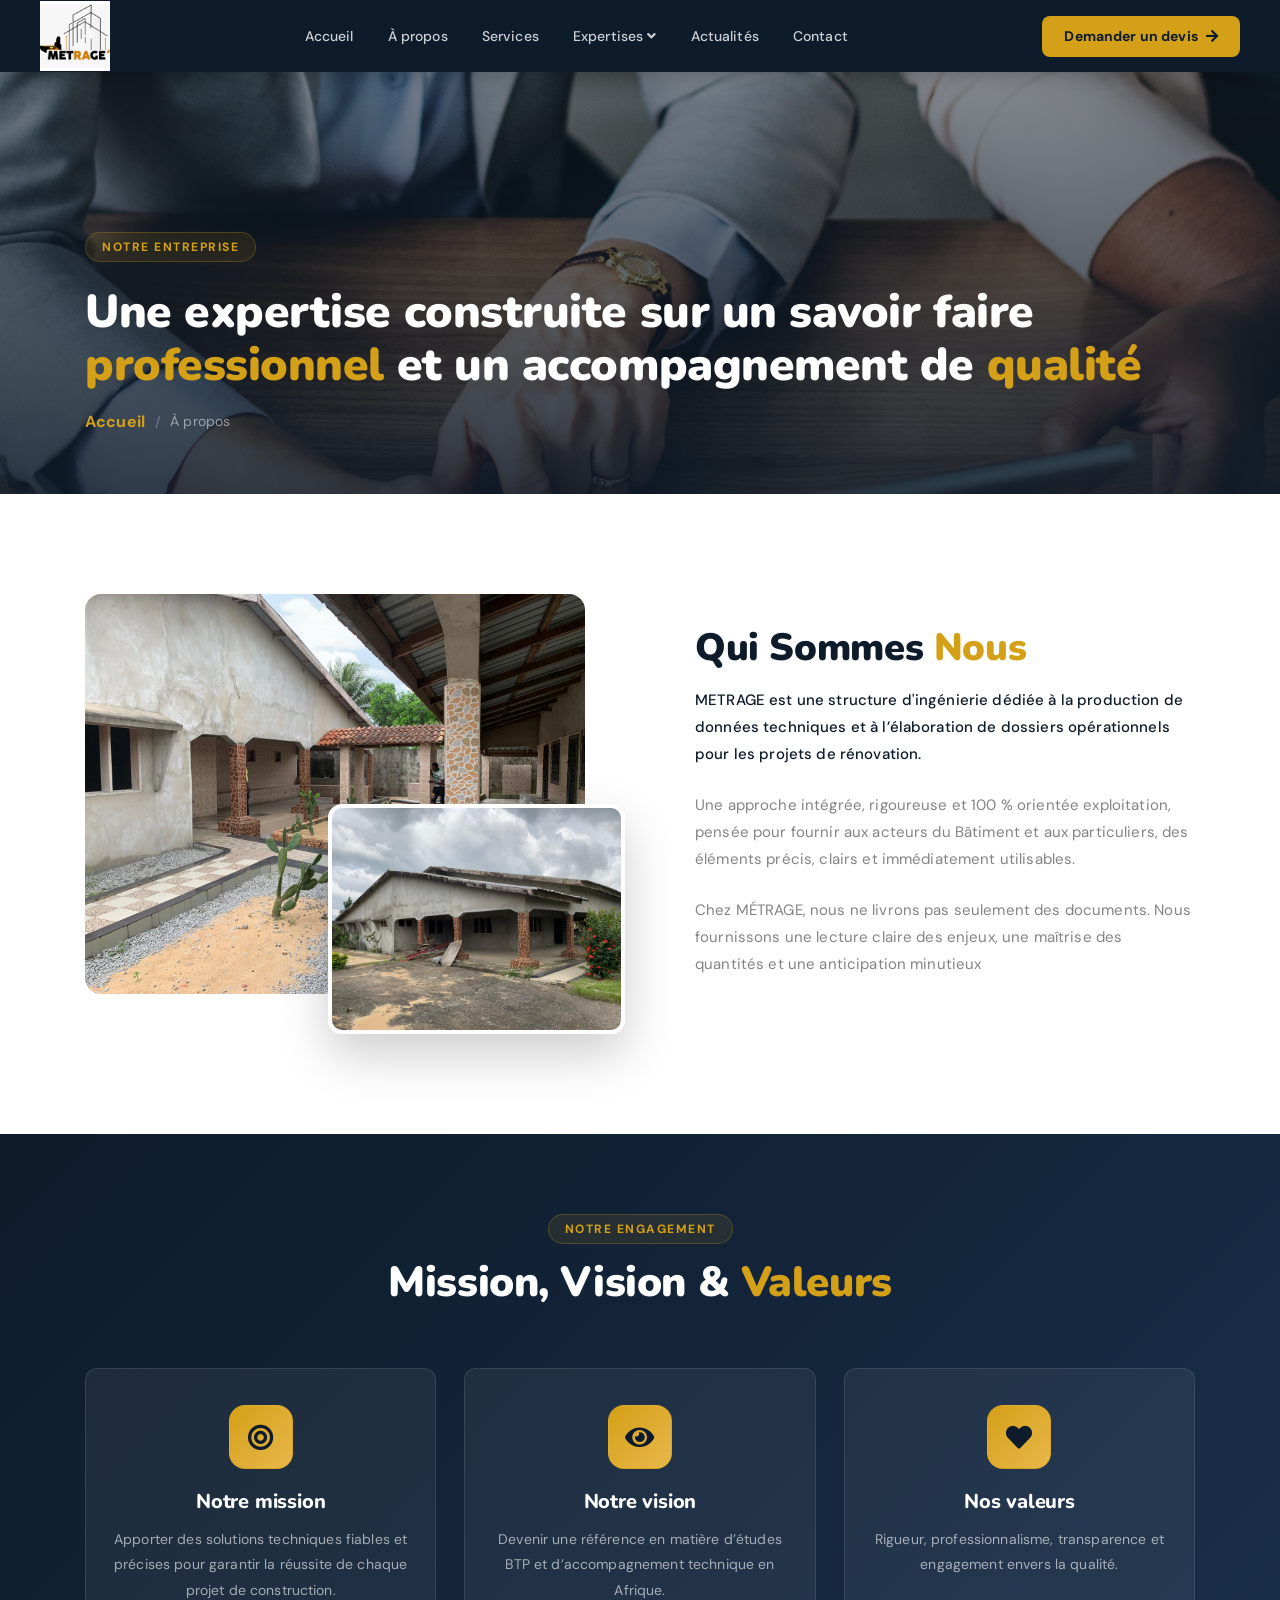
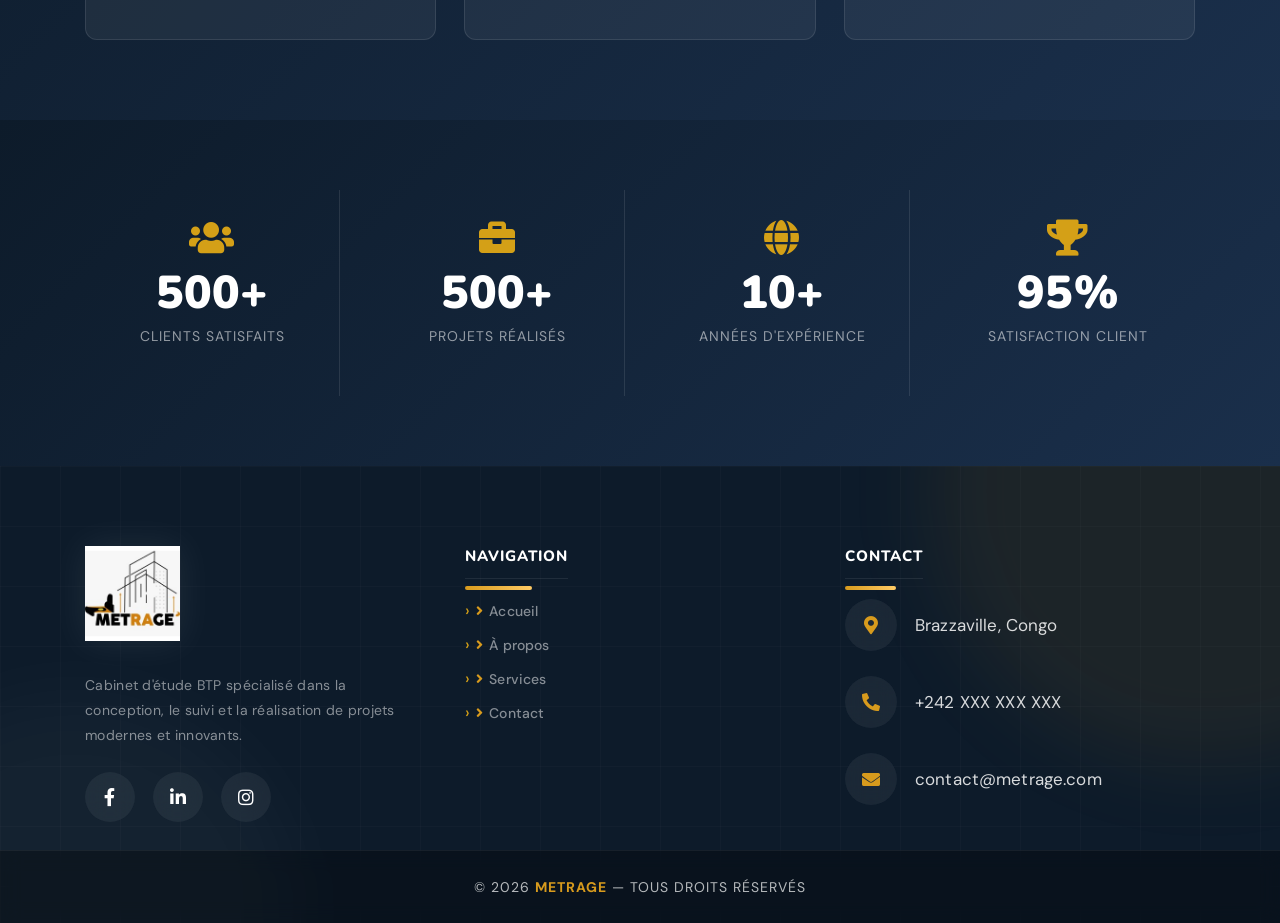
==== about.html @ 5c0d3ae0 "Version_7" ====
<!DOCTYPE html>
<html lang="fr">
<head>
    <meta charset="UTF-8">
    <meta name="description" content="Découvrez Metrage, cabinet d’étude BTP spécialisé en métrage, suivi de chantier et optimisation des coûts.">
    <meta http-equiv="X-UA-Compatible" content="IE=edge">
    <meta name="viewport" content="width=device-width, initial-scale=1, shrink-to-fit=no">
    <title>À propos — Metrage</title>
    <link rel="icon" href="img/bg-img/img7.jpg">
    <link rel="stylesheet" href="style.css">
    <link rel="stylesheet" href="css/custom-override.css">
        <link rel="stylesheet" href="https://cdnjs.cloudflare.com/ajax/libs/font-awesome/5.15.4/css/all.min.css">
</head>
<body>



<header class="ve-header" id="ve-sticky">
    <div class="container-fluid ve-nav-wrap">
        <div class="ve-logo">
            <a href="index.html">
                <img src="img/bg-img/img7.jpg" alt="Metrage Logo" class="ve-logo-img">
            </a>
        </div>

        <nav class="ve-nav">
            <ul>
                <li><a href="index.html">Accueil</a></li>
                <li><a href="about.html" >À propos</a></li>
                <!-- <li class="has-drop">
                    <a href="about.html" class="active">Entreprise <i class="fa fa-angle-down"></i></a>
                    <ul class="ve-dropdown">
                        <li><a href="about.html">À propos</a></li>
                        <li><a href="services.html">Nos services</a></li>
                        <li><a href="elements.html">Éléments UI</a></li>
                    </ul>
                </li> -->
                <li><a href="services.html">Services</a></li>
                <li class="has-drop">
                    <a href="#">Expertises <i class="fa fa-angle-down"></i></a>
                    <ul class="ve-dropdown">
                        <li><a href="#">Études techniques</a></li>
                        <li><a href="#">Métrage & devis</a></li>
                        <li><a href="#">Suivi de chantier</a></li>
                        <li><a href="#">Analyse des coûts</a></li>
                    </ul>
                </li>
                <li><a href="post.html">Actualités</a></li>
                <li><a href="contact.html">Contact</a></li>
            </ul>
        </nav>

        <div class="ve-nav-cta">
            <a href="contact.html" class="ve-cta-btn">Demander un devis <i class="fa fa-arrow-right"></i></a>
        </div>

        <button class="ve-toggler" id="ve-toggle">
            <span></span><span></span><span></span>
        </button>
    </div>

    <div class="ve-mobile-menu" id="ve-mobile-menu">
        <ul>
            <li><a href="index.html">Accueil</a></li>
            <li><a href="about.html">Entreprise</a></li>
            <li><a href="services.html">Services</a></li>
            <li><a href="#">Expertises</a></li>
            <li><a href="post.html">Actualités</a></li>
            <li><a href="contact.html">Contact</a></li>
        </ul>
    </div>
</header>

<section class="ve-page-hero" style="background-image:url(img/bg-img/13.jpg);">
    <div class="ve-page-hero-overlay"></div>
    <div class="container ve-page-hero-content">
        <span class="ve-section-tag">Notre entreprise</span>
        <h1>Une expertise construite sur un savoir faire <span>professionnel</span> et un accompagnement de <span>qualité</span></h1>
        <nav aria-label="breadcrumb">
            <ol class="ve-breadcrumb">
                <li><a href="index.html">Accueil</a></li>
                <li class="active">À propos</li>
            </ol>
        </nav>
    </div>
</section>

<section class="ve-section">
    <div class="container">
        <div class="row align-items-center">
            <div class="col-12 col-lg-6 wow fadeInLeft" data-wow-delay="100ms">
                <div class="ve-about-img-stack">
                    <div class="ve-about-img-1 bg-img" style="background-image:url(img/bg-img/img1.jpeg);"></div>
                    <div class="ve-about-img-2 bg-img" style="background-image:url(img/bg-img/img2.jpeg);"></div>
                    <!-- <div class="ve-about-ribbon"><strong>10+</strong><span>Années d'expérience</span></div> -->
                </div>
            </div>

            <div class="col-12 col-lg-6 wow fadeInRight" data-wow-delay="200ms">
                <div class="ve-about-text">
                    <!-- <span class="ve-section-tag">Qui sommes-nous</span> -->
                    <h2>Qui Sommes <span>Nous</span></h2>

                    <p class="ve-lead">
                        METRAGE est une structure d'ingénierie dédiée à la production de données techniques et à l’élaboration de dossiers opérationnels pour les projets de rénovation.

                    </p>

                    <p>
                        Une approche intégrée, rigoureuse et 100 % orientée exploitation, pensée pour fournir aux acteurs du Bâtiment et aux particuliers, des éléments précis, clairs et immédiatement utilisables.
                    </p>

                    <p>
                       Chez MÉTRAGE, nous ne livrons pas seulement des documents. Nous fournissons une lecture claire des enjeux, une maîtrise des quantités et une anticipation minutieux
                    </p>

                    <!-- <div class="ve-about-features">
                        <div class="ve-af-item"><i class="fa fa-check"></i><span>Expertise en métrage et estimation des coûts</span></div>
                        <div class="ve-af-item"><i class="fa fa-check"></i><span>Suivi rigoureux des chantiers</span></div>
                        <div class="ve-af-item"><i class="fa fa-check"></i><span>Respect des normes techniques BTP</span></div>
                        <div class="ve-af-item"><i class="fa fa-check"></i><span>Optimisation des budgets projets</span></div>
                    </div> -->

                    <!-- <a href="services.html" class="ve-btn-primary mt-30">Voir nos services</a> -->
                </div>
            </div>
        </div>
    </div>
</section>

<section class="ve-mvv-section">
    <div class="container">
        <div class="ve-section-header text-center">
            <span class="ve-section-tag">Notre engagement</span>
            <h2>Mission, Vision & <span>Valeurs</span></h2>
        </div>

        <div class="ve-mvv-grid">

            <div class="ve-mvv-card">
                <div class="ve-mvv-icon"><i class="fa fa-bullseye"></i></div>
                <h4>Notre mission</h4>
                <p>Apporter des solutions techniques fiables et précises pour garantir la réussite de chaque projet de construction.</p>
            </div>

            <div class="ve-mvv-card">
                <div class="ve-mvv-icon"><i class="fa fa-eye"></i></div>
                <h4>Notre vision</h4>
                <p>Devenir une référence en matière d’études BTP et d’accompagnement technique en Afrique.</p>
            </div>

            <div class="ve-mvv-card">
                <div class="ve-mvv-icon"><i class="fa fa-heart"></i></div>
                <h4>Nos valeurs</h4>
                <p>Rigueur, professionnalisme, transparence et engagement envers la qualité.</p>
            </div>

        </div>
    </div>
</section>

<section class="ve-counter-section">
    <div class="container">
        <div class="ve-counter-grid">
            <div class="ve-counter-item">
                <i class="fa fa-users"></i>
                <strong>500+</strong>
                <p>Clients satisfaits</p>
            </div>
            <div class="ve-counter-item">
                <i class="fa fa-briefcase"></i>
                <strong>500+</strong>
                <p>Projets réalisés</p>
            </div>
            <div class="ve-counter-item">
                <i class="fa fa-globe"></i>
                <strong>10+</strong>
                <p>Années d'expérience</p>
            </div>
            <div class="ve-counter-item">
                <i class="fa fa-trophy"></i>
                <strong>95%</strong>
                <p>Satisfaction client</p>
            </div>
        </div>
    </div>
</section>


<footer class="ve-footer">

    <!-- Decorative Background -->
    <div class="ve-footer-overlay"></div>

    <div class="container">

        <div class="row align-items-start gy-5">

            <!-- LEFT -->
            <div class="col-12 col-lg-4">

                <div class="ve-footer-brand">

                    <img src="img/bg-img/img7.jpg"
                         alt="Metrage Logo"
                         class="ve-footer-logo">

                    <p class="ve-footer-desc">
                        Cabinet d'étude BTP spécialisé dans la conception,
                        le suivi et la réalisation de projets modernes
                        et innovants.
                    </p>

                    <div class="ve-social-icons">

                        <a href="#" class="ve-social-icon">
                            <i class="fab fa-facebook-f"></i>
                        </a>

                        <a href="#" class="ve-social-icon">
                            <i class="fab fa-linkedin-in"></i>
                        </a>

                        <a href="#" class="ve-social-icon">
                            <i class="fab fa-instagram"></i>
                        </a>

                    </div>

                </div>

            </div>

            <!-- CENTER -->
            <div class="col-12 col-lg-4">

                <h4 class="ve-footer-title">
                    Navigation
                </h4>

                <ul class="ve-footer-links">

                    <li>
                        <a href="index.html">
                            <i class="fas fa-angle-right"></i>
                            Accueil
                        </a>
                    </li>

                    <li>
                        <a href="about.html">
                            <i class="fas fa-angle-right"></i>
                            À propos
                        </a>
                    </li>

                    <li>
                        <a href="services.html">
                            <i class="fas fa-angle-right"></i>
                            Services
                        </a>
                    </li>

                    <li>
                        <a href="contact.html">
                            <i class="fas fa-angle-right"></i>
                            Contact
                        </a>
                    </li>

                </ul>

            </div>

            <!-- RIGHT -->
            <div class="col-12 col-lg-4">

                <h4 class="ve-footer-title">
                    Contact
                </h4>

                <ul class="ve-contact-list">

                    <li>
                        <div class="ve-contact-icon">
                            <i class="fas fa-map-marker-alt"></i>
                        </div>

                        <span>
                            Brazzaville, Congo
                        </span>
                    </li>

                    <li>
                        <div class="ve-contact-icon">
                            <i class="fas fa-phone-alt"></i>
                        </div>

                        <span>
                            +242 XXX XXX XXX
                        </span>
                    </li>

                    <li>
                        <div class="ve-contact-icon">
                            <i class="fas fa-envelope"></i>
                        </div>

                        <span>
                            contact@metrage.com
                        </span>
                    </li>

                </ul>

            </div>

        </div>

    </div>

    <!-- Bottom -->
    <div class="ve-footer-bottom">

        <div class="container">

            <p>
                © 2026 <span>METRAGE</span> — Tous droits réservés
            </p>

        </div>

    </div>

</footer>

<script src="js/jquery/jquery-2.2.4.min.js"></script>
<script src="js/bootstrap/popper.min.js"></script>
<script src="js/bootstrap/bootstrap.min.js"></script>
<script src="js/plugins/plugins.js"></script>
<script src="js/active.js"></script>
<script src="js/vaultedge.js"></script>

</body>
</html>
---- style.css ----
/* [Core Stylesheet - 1.0] */
/* :: 1.0 Import Fonts */
@import url("https://fonts.googleapis.com/css2?family=Raleway:wght@300;400;500;600;700&family=Source+Sans+3:wght@300;400;600;700&display=swap");
/* :: 2.0 Import All CSS */
@import url(css/bootstrap.min.css);
@import url(css/classy-nav.css);
@import url(css/owl.carousel.min.css);
@import url(css/animate.css);
@import url(css/font-awesome.min.css);
@import url(css/credit-icon.css);
/* :: 3.0 Base CSS */
* {
  margin: 0;
  padding: 0; }

body {
  font-family: "Source Sans 3", sans-serif;
  font-size: 14px; }

h1,
h2,
h3,
h4,
h5,
h6 {
  font-family: "Raleway", sans-serif;
  color: #000000;
  line-height: 1.3;
  font-weight: 700; }

p {
  color: #838383;
  font-size: 15px;
  line-height: 2;
  font-weight: 400; }

a,
a:hover,
a:focus {
  -webkit-transition-duration: 500ms;
  transition-duration: 500ms;
  text-decoration: none;
  outline: 0 solid transparent;
  color: #000000;
  font-weight: 700;
  font-size: 16px; }

ul,
ol {
  margin: 0; }
  ul li,
  ol li {
    list-style: none; }

img {
  height: auto;
  max-width: 100%; }

/* :: 3.1.0 Spacing */
.mt-15 {
  margin-top: 15px !important; }

.mt-30 {
  margin-top: 30px !important; }

.mt-50 {
  margin-top: 50px !important; }

.mt-70 {
  margin-top: 70px !important; }

.mt-100 {
  margin-top: 100px !important; }

.mb-15 {
  margin-bottom: 15px !important; }

.mb-30 {
  margin-bottom: 30px !important; }

.mb-50 {
  margin-bottom: 50px !important; }

.mb-70 {
  margin-bottom: 70px !important; }

.mb-100 {
  margin-bottom: 100px !important; }

.ml-15 {
  margin-left: 15px !important; }

.ml-30 {
  margin-left: 30px !important; }

.ml-50 {
  margin-left: 50px !important; }

.mr-15 {
  margin-right: 15px !important; }

.mr-30 {
  margin-right: 30px !important; }

.mr-50 {
  margin-right: 50px !important; }

/* :: 3.2.0 Height */
.height-400 {
  height: 400px !important; }

.height-500 {
  height: 500px !important; }

.height-600 {
  height: 600px !important; }

.height-700 {
  height: 700px !important; }

.height-800 {
  height: 800px !important; }

/* :: 3.3.0 Section Padding */
.section-padding-100 {
  padding-top: 100px;
  padding-bottom: 100px; }

.section-padding-100-0 {
  padding-top: 100px;
  padding-bottom: 0; }

.section-padding-0-100 {
  padding-top: 0;
  padding-bottom: 100px; }

.section-padding-100-70 {
  padding-top: 100px;
  padding-bottom: 70px; }

/* :: 3.4.0 Preloader */
.preloader {
  background-color: #1b3a6b;
  width: 100%;
  height: 100%;
  position: fixed;
  top: 0;
  left: 0;
  right: 0;
  z-index: 99999; }
  .preloader .lds-ellipsis {
    display: inline-block;
    position: relative;
    width: 64px;
    height: 64px; }
    .preloader .lds-ellipsis div {
      position: absolute;
      top: 27px;
      width: 11px;
      height: 11px;
      border-radius: 50%;
      background: #0e9c7f;
      animation-timing-function: cubic-bezier(0, 1, 1, 0); }
      .preloader .lds-ellipsis div:nth-child(1) {
        left: 6px;
        -webkit-animation: lds-ellipsis1 0.6s infinite;
        animation: lds-ellipsis1 0.6s infinite; }
      .preloader .lds-ellipsis div:nth-child(2) {
        left: 6px;
        -webkit-animation: lds-ellipsis2 0.6s infinite;
        animation: lds-ellipsis2 0.6s infinite; }
      .preloader .lds-ellipsis div:nth-child(3) {
        left: 26px;
        -webkit-animation: lds-ellipsis2 0.6s infinite;
        animation: lds-ellipsis2 0.6s infinite; }
      .preloader .lds-ellipsis div:nth-child(4) {
        left: 45px;
        -webkit-animation: lds-ellipsis3 0.6s infinite;
        animation: lds-ellipsis3 0.6s infinite; }

@-webkit-keyframes lds-ellipsis1 {
  0% {
    -webkit-transform: scale(0);
    transform: scale(0); }
  100% {
    -webkit-transform: scale(1);
    transform: scale(1); } }
@keyframes lds-ellipsis1 {
  0% {
    -webkit-transform: scale(0);
    transform: scale(0); }
  100% {
    -webkit-transform: scale(1);
    transform: scale(1); } }
@-webkit-keyframes lds-ellipsis3 {
  0% {
    -webkit-transform: scale(1);
    transform: scale(1); }
  100% {
    -webkit-transform: scale(0);
    transform: scale(0); } }
@keyframes lds-ellipsis3 {
  0% {
    -webkit-transform: scale(1);
    transform: scale(1); }
  100% {
    -webkit-transform: scale(0);
    transform: scale(0); } }
@-webkit-keyframes lds-ellipsis2 {
  0% {
    -webkit-transform: translate(0, 0);
    transform: translate(0, 0); }
  100% {
    -webkit-transform: translate(19px, 0);
    transform: translate(19px, 0); } }
@keyframes lds-ellipsis2 {
  0% {
    -webkit-transform: translate(0, 0);
    transform: translate(0, 0); }
  100% {
    -webkit-transform: translate(19px, 0);
    transform: translate(19px, 0); } }
/* :: 3.5.0 Miscellaneous */
.jarallax {
  position: relative;
  z-index: 0; }

.jarallax > .jarallax-img {
  position: absolute;
  object-fit: cover;
  font-family: 'object-fit: cover;';
  top: 0;
  left: 0;
  width: 100%;
  height: 100%;
  z-index: -1; }

.section-heading {
  position: relative;
  z-index: 1;
  margin-bottom: 30px; }
  .section-heading .line {
    width: 25px;
    height: 5px;
    border-radius: 3px;
    background-color: #0e9c7f;
    margin-bottom: 20px; }
  .section-heading p {
    font-size: 12px;
    margin-bottom: 0;
    letter-spacing: 2px;
    color: #a5a5a5;
    text-transform: uppercase; }
  .section-heading h2 {
    font-size: 36px;
    color: #212121;
    font-weight: 700;
    margin-bottom: 0; }
    @media only screen and (min-width: 992px) and (max-width: 1199px) {
      .section-heading h2 {
        font-size: 28px; } }
    @media only screen and (min-width: 768px) and (max-width: 991px) {
      .section-heading h2 {
        font-size: 24px; } }
    @media only screen and (max-width: 767px) {
      .section-heading h2 {
        font-size: 24px; } }
  .section-heading.white .line {
    background-color: #ffffff; }
  .section-heading.white p,
  .section-heading.white h2 {
    color: #ffffff; }
  .section-heading.text-center .line {
    margin-left: auto;
    margin-right: auto; }

.box-shadow {
  position: relative;
  z-index: 1; }
  .box-shadow:hover {
    box-shadow: 0 0 24px rgba(0, 0, 0, 0.2); }

.tooltip-inner {
  background-color: #0e9c7f;
  box-shadow: 0 0 24px rgba(0, 0, 0, 0.2); }

.tooltip .arrow::before {
  border-bottom-color: #0e9c7f; }

.bg-img {
  background-position: center center;
  background-size: cover;
  background-repeat: no-repeat; }

.bg-white {
  background-color: #ffffff !important; }

.bg-dark {
  background-color: #000000 !important; }

.bg-transparent {
  background-color: transparent !important; }

.bg-gray {
  background-color: #f5f7fa; }

.font-bold {
  font-weight: 700; }

.font-light {
  font-weight: 300; }

.bg-overlay {
  position: relative;
  z-index: 2;
  background-position: center center;
  background-size: cover; }
  .bg-overlay::after {
    background-color: rgba(0, 0, 0, 0.61);
    position: absolute;
    z-index: -1;
    top: 0;
    left: 0;
    width: 100%;
    height: 100%;
    content: ""; }

.bg-fixed {
  background-attachment: fixed !important; }

/* :: 3.6.0 ScrollUp */
#scrollUp {
  background-color: #1b3a6b;
  border-radius: 5px 0 0 5px;
  bottom: 70px;
  color: #ffffff;
  font-size: 10px;
  padding: 12px 0;
  height: 60px;
  line-height: 1.5;
  right: 0;
  text-align: center;
  width: 35px;
  -webkit-transition-duration: 500ms;
  transition-duration: 500ms;
  font-weight: 700;
  box-shadow: 0 1px 5px 2px rgba(0, 0, 0, 0.15);
  text-transform: uppercase; }
  #scrollUp i {
    font-size: 18px;
    display: block; }
  #scrollUp:hover {
    background-color: #0e9c7f;
    color: #ffffff; }

/* :: 3.7.0 Credit Button */
.credit-btn {
  -webkit-transition-duration: 500ms;
  transition-duration: 500ms;
  background-color: #0e9c7f;
  position: relative;
  z-index: 1;
  display: inline-block;
  min-width: 175px;
  height: 48px;
  color: #ffffff;
  border-radius: 5px;
  padding: 0 30px;
  font-size: 14px;
  line-height: 48px;
  font-weight: 700;
  text-transform: uppercase; }
  .credit-btn:hover, .credit-btn:focus {
    font-size: 14px;
    font-weight: 700;
    background-color: #1b3a6b;
    color: #ffffff; }
  .credit-btn.btn-2 {
    background-color: #1b3a6b;
    color: #ffffff; }
    .credit-btn.btn-2:hover, .credit-btn.btn-2:focus {
      background-color: #0e9c7f;
      color: #ffffff; }
  .credit-btn.btn-3 {
    background-color: transparent;
    color: #1b3a6b;
    border: 2px solid #1b3a6b;
    line-height: 44px; }
    .credit-btn.btn-3:hover, .credit-btn.btn-3:focus {
      border: 2px solid #1b3a6b;
      background-color: #1b3a6b;
      color: #ffffff; }

/* :: 4.0 Header Area CSS */
.header-area {
  position: relative;
  z-index: 1000;
  width: 100%; }
  .header-area .top-header-area {
    position: relative;
    z-index: 1;
    width: 100%;
    height: 80px;
    background-color: #eef1f7; }
    .header-area .top-header-area .top-contact-info {
      position: relative;
      z-index: 1; }
      .header-area .top-header-area .top-contact-info a {
        display: inline-block;
        color: #838383;
        font-size: 14px;
        margin-bottom: 0;
        display: -webkit-box;
        display: -ms-flexbox;
        display: flex;
        -webkit-box-align: center;
        -ms-flex-align: center;
        -ms-grid-row-align: center;
        align-items: center;
        font-weight: 600; }
        .header-area .top-header-area .top-contact-info a img {
          margin-right: 10px; }
        @media only screen and (max-width: 767px) {
          .header-area .top-header-area .top-contact-info a span {
            display: none; } }
        .header-area .top-header-area .top-contact-info a:first-child {
          margin-right: 30px; }
        .header-area .top-header-area .top-contact-info a:hover, .header-area .top-header-area .top-contact-info a:focus {
          color: #1b3a6b; }
        @media only screen and (min-width: 768px) and (max-width: 991px) {
          .header-area .top-header-area .top-contact-info a {
            font-size: 13px; } }
  .header-area .credit-main-menu {
    position: relative;
    width: 100%;
    z-index: 1;
    background-color: #0e9c7f; }
    .header-area .credit-main-menu::after {
      width: 50%;
      height: 100%;
      background-color: #1b3a6b;
      position: absolute;
      top: 0;
      left: 0;
      content: '';
      z-index: 1; }
    .header-area .credit-main-menu .classy-nav-container {
      background-color: transparent; }
    .header-area .credit-main-menu .classy-navbar {
      height: 85px;
      padding: 0;
      background-color: #1b3a6b; }
      @media only screen and (max-width: 767px) {
        .header-area .credit-main-menu .classy-navbar {
          height: 70px; } }
      .header-area .credit-main-menu .classy-navbar .classynav ul li a {
        font-weight: 600;
        text-transform: capitalize;
        font-size: 15px;
        padding: 0 15px;
        color: #ffffff; }
        .header-area .credit-main-menu .classy-navbar .classynav ul li a:hover, .header-area .credit-main-menu .classy-navbar .classynav ul li a:focus {
          color: #0e9c7f; }
        @media only screen and (min-width: 992px) and (max-width: 1199px) {
          .header-area .credit-main-menu .classy-navbar .classynav ul li a {
            font-size: 14px; } }
        @media only screen and (min-width: 768px) and (max-width: 991px) {
          .header-area .credit-main-menu .classy-navbar .classynav ul li a {
            color: #1b3a6b; } }
        @media only screen and (max-width: 767px) {
          .header-area .credit-main-menu .classy-navbar .classynav ul li a {
            color: #1b3a6b; } }
      .header-area .credit-main-menu .classy-navbar .classynav > ul > li:first-child a {
        padding-left: 0; }
        @media only screen and (min-width: 768px) and (max-width: 991px) {
          .header-area .credit-main-menu .classy-navbar .classynav > ul > li:first-child a {
            padding-left: 15px; } }
        @media only screen and (max-width: 767px) {
          .header-area .credit-main-menu .classy-navbar .classynav > ul > li:first-child a {
            padding-left: 15px; } }
      .header-area .credit-main-menu .classy-navbar .classynav ul li.megamenu-item > a::after,
      .header-area .credit-main-menu .classy-navbar .classynav ul li.has-down > a::after {
        color: #ffffff; }
        @media only screen and (min-width: 768px) and (max-width: 991px) {
          .header-area .credit-main-menu .classy-navbar .classynav ul li.megamenu-item > a::after,
          .header-area .credit-main-menu .classy-navbar .classynav ul li.has-down > a::after {
            color: #1b3a6b; } }
        @media only screen and (max-width: 767px) {
          .header-area .credit-main-menu .classy-navbar .classynav ul li.megamenu-item > a::after,
          .header-area .credit-main-menu .classy-navbar .classynav ul li.has-down > a::after {
            color: #1b3a6b; } }
      .header-area .credit-main-menu .classy-navbar .classynav ul li ul li a {
        color: #1b3a6b;
        font-size: 14px; }
      .header-area .credit-main-menu .classy-navbar .contact {
        position: relative;
        z-index: 1;
        padding-left: 50px;
        height: 100%;
        overflow-y: hidden;
        overflow-x: hidden; }
        .header-area .credit-main-menu .classy-navbar .contact::before {
          width: 100%;
          height: 200%;
          content: '';
          position: absolute;
          top: 42%;
          left: 0;
          z-index: -1;
          background-color: #0e9c7f;
          -webkit-transform: rotate(30deg);
          transform: rotate(30deg); }
        .header-area .credit-main-menu .classy-navbar .contact::after {
          width: 1000%;
          height: 100%;
          content: '';
          position: absolute;
          top: 0;
          left: 62px;
          z-index: -1;
          background-color: #0e9c7f; }
        .header-area .credit-main-menu .classy-navbar .contact a {
          display: inline-block;
          font-size: 24px;
          color: #1b3a6b;
          font-weight: 700;
          line-height: 85px; }
          .header-area .credit-main-menu .classy-navbar .contact a:hover {
            color: #ffffff; }
          @media only screen and (min-width: 992px) and (max-width: 1199px) {
            .header-area .credit-main-menu .classy-navbar .contact a {
              font-size: 20px; } }
          @media only screen and (min-width: 768px) and (max-width: 991px) {
            .header-area .credit-main-menu .classy-navbar .contact a {
              font-size: 18px; } }
          @media only screen and (max-width: 767px) {
            .header-area .credit-main-menu .classy-navbar .contact a {
              font-size: 14px;
              line-height: 70px; } }
  .header-area .is-sticky .credit-main-menu {
    box-shadow: 0 7px 40px 0 rgba(0, 0, 0, 0.3); }

/* :: 5.0 Hero Area CSS */
.hero-area {
  position: relative;
  z-index: 1; }
  .hero-area .owl-dots {
    display: -webkit-box;
    display: -ms-flexbox;
    display: flex;
    -webkit-box-pack: center;
    -ms-flex-pack: center;
    justify-content: center;
    position: absolute;
    width: 100%;
    z-index: 100;
    bottom: 30px;
    left: 0;
    right: 0; }
    .hero-area .owl-dots .owl-dot {
      width: 8px;
      height: 8px;
      background-color: #d2d2d2;
      border-radius: 50%;
      margin: 0 6px; }
      .hero-area .owl-dots .owl-dot.active {
        background-color: #0e9c7f; }
  .hero-area .owl-prev,
  .hero-area .owl-next {
    position: absolute;
    width: 46px;
    height: 46px;
    border-radius: 50%;
    top: 50%;
    margin-top: -23px;
    font-size: 18px;
    color: #ffffff;
    background-color: #1b3a6b;
    left: 20px;
    text-align: center;
    -webkit-transition-duration: 500ms;
    transition-duration: 500ms;
    line-height: 46px;
    opacity: 0;
    visibility: hidden; }
    @media only screen and (max-width: 767px) {
      .hero-area .owl-prev,
      .hero-area .owl-next {
        left: 10px; } }
    .hero-area .owl-prev:hover,
    .hero-area .owl-next:hover {
      background-color: #0e9c7f;
      color: #ffffff; }
  .hero-area .owl-next {
    left: auto;
    right: 20px; }
    @media only screen and (max-width: 767px) {
      .hero-area .owl-next {
        right: 10px; } }
  .hero-area:hover .owl-next,
  .hero-area:hover .owl-prev {
    opacity: 1;
    visibility: visible; }

.single-slide {
  position: relative;
  z-index: 99;
  width: 100%;
  height: 760px;
  background-color: #ffffff;
  overflow: hidden; }
  @media only screen and (min-width: 992px) and (max-width: 1199px) {
    .single-slide {
      height: 600px; } }
  @media only screen and (min-width: 768px) and (max-width: 991px) {
    .single-slide {
      height: 600px; } }
  @media only screen and (max-width: 767px) {
    .single-slide {
      height: 600px; } }
  .single-slide .slide-bg-img {
    position: absolute;
    width: 100%;
    height: 100%;
    z-index: -12;
    top: 0;
    left: 0;
    right: 0;
    bottom: 0;
    -webkit-animation: slide-bg linear 10000ms infinite;
    animation: slide-bg linear 10000ms infinite; }
  .single-slide .slide-du-indicator {
    position: absolute;
    z-index: 10;
    width: 0;
    height: 2px;
    background-color: #0e9c7f;
    left: 0;
    bottom: 0;
    -webkit-animation: slide-du-indicator linear 10000ms infinite;
    animation: slide-du-indicator linear 10000ms infinite; }
  .single-slide .welcome-text {
    position: relative;
    z-index: 1; }
    .single-slide .welcome-text h6 {
      font-size: 18px;
      font-weight: 400;
      color: #ffffff;
      margin-bottom: 15px; }
    .single-slide .welcome-text h2 {
      font-size: 70px;
      color: #ffffff;
      font-weight: 600;
      margin-bottom: 10px;
      text-transform: uppercase; }
      .single-slide .welcome-text h2 span {
        color: #0e9c7f; }
      @media only screen and (min-width: 992px) and (max-width: 1199px) {
        .single-slide .welcome-text h2 {
          font-size: 48px; } }
      @media only screen and (min-width: 768px) and (max-width: 991px) {
        .single-slide .welcome-text h2 {
          font-size: 42px; } }
      @media only screen and (max-width: 767px) {
        .single-slide .welcome-text h2 {
          font-size: 24px; } }
    .single-slide .welcome-text p {
      font-size: 16px;
      color: #ffffff; }

@-webkit-keyframes slide-du-indicator {
  0% {
    width: 0; }
  100% {
    width: 100%; } }
@keyframes slide-du-indicator {
  0% {
    width: 0; }
  100% {
    width: 100%; } }
@-webkit-keyframes slide-bg {
  0% {
    -webkit-transform: scale(1.3);
    transform: scale(1.3); }
  100% {
    -webkit-transform: scale(1);
    transform: scale(1); } }
@keyframes slide-bg {
  0% {
    -webkit-transform: scale(1.3);
    transform: scale(1.3); }
  100% {
    -webkit-transform: scale(1);
    transform: scale(1); } }
/* :: 6.0 Features Area CSS */
.single-features-area {
  position: relative;
  z-index: 1; }
  .single-features-area h6 {
    font-size: 18px;
    color: #6e6e6e;
    margin-bottom: 0;
    font-family: "Source Sans 3", sans-serif;
    font-weight: 600;
    line-height: 1.8; }
  .single-features-area img {
    margin-bottom: 15px; }
  .single-features-area h5 {
    font-size: 18px;
    margin-bottom: 0;
    -webkit-transition-duration: 500ms;
    transition-duration: 500ms; }
    @media only screen and (min-width: 992px) and (max-width: 1199px) {
      .single-features-area h5 {
        font-size: 15px; } }
  .single-features-area:hover h5 {
    color: #0e9c7f; }

/* :: 7.0 Special Feature CSS */
.special-feature-area {
  position: relative;
  z-index: 1; }
  .special-feature-area .special-feature-content {
    -webkit-box-flex: 0;
    -ms-flex: 0 0 50%;
    flex: 0 0 50%;
    max-width: 50%;
    width: 50%;
    background-color: #0e9c7f; }
    @media only screen and (max-width: 767px) {
      .special-feature-area .special-feature-content {
        -webkit-box-flex: 0;
        -ms-flex: 0 0 100%;
        flex: 0 0 100%;
        max-width: 100%;
        width: 100%; } }
    .special-feature-area .special-feature-content .feature-text {
      position: relative;
      z-index: 1;
      max-width: 555px;
      margin-left: auto;
      padding-right: 70px; }
      .special-feature-area .special-feature-content .feature-text h6 {
        color: #ffffff;
        line-height: 1.7;
        margin-bottom: 50px;
        font-weight: 600; }
        @media only screen and (min-width: 768px) and (max-width: 991px) {
          .special-feature-area .special-feature-content .feature-text h6 {
            font-size: 14px; } }
        @media only screen and (max-width: 767px) {
          .special-feature-area .special-feature-content .feature-text h6 {
            font-size: 14px; } }
      @media only screen and (min-width: 992px) and (max-width: 1199px) {
        .special-feature-area .special-feature-content .feature-text {
          max-width: 465px;
          padding-right: 40px; } }
      @media only screen and (min-width: 768px) and (max-width: 991px) {
        .special-feature-area .special-feature-content .feature-text {
          max-width: 350px;
          padding-right: 20px; } }
      @media only screen and (max-width: 767px) {
        .special-feature-area .special-feature-content .feature-text {
          max-width: 100%;
          padding-right: 15px;
          padding-left: 15px; } }
  .special-feature-area .special-feature-thumbnail {
    -webkit-box-flex: 0;
    -ms-flex: 0 0 50%;
    flex: 0 0 50%;
    max-width: 50%;
    width: 50%; }
    @media only screen and (max-width: 767px) {
      .special-feature-area .special-feature-thumbnail {
        -webkit-box-flex: 0;
        -ms-flex: 0 0 100%;
        flex: 0 0 100%;
        max-width: 100%;
        width: 100%;
        height: 250px; } }
  .special-feature-area.style-2 .special-feature-content {
    background-color: #1b3a6b; }
    .special-feature-area.style-2 .special-feature-content .feature-text {
      margin-left: 0;
      margin-right: auto;
      padding-right: 0;
      padding-left: 70px; }
      @media only screen and (min-width: 992px) and (max-width: 1199px) {
        .special-feature-area.style-2 .special-feature-content .feature-text {
          padding-left: 40px; } }
      @media only screen and (min-width: 768px) and (max-width: 991px) {
        .special-feature-area.style-2 .special-feature-content .feature-text {
          padding-left: 20px; } }
      @media only screen and (max-width: 767px) {
        .special-feature-area.style-2 .special-feature-content .feature-text {
          padding-left: 15px;
          padding-right: 15px; } }

/* :: 8.0 CTA Area CSS */
.cta-area {
  position: relative;
  z-index: 1; }
  .cta-area .cta-thumbnail {
    -webkit-box-flex: 0;
    -ms-flex: 0 0 50%;
    flex: 0 0 50%;
    max-width: 50%;
    width: 50%; }
    @media only screen and (min-width: 768px) and (max-width: 991px) {
      .cta-area .cta-thumbnail {
        -webkit-box-flex: 0;
        -ms-flex: 0 0 100%;
        flex: 0 0 100%;
        max-width: 100%;
        width: 100%;
        height: 400px; } }
    @media only screen and (max-width: 767px) {
      .cta-area .cta-thumbnail {
        -webkit-box-flex: 0;
        -ms-flex: 0 0 100%;
        flex: 0 0 100%;
        max-width: 100%;
        width: 100%;
        height: 280px; } }
  .cta-area .cta-content {
    position: relative;
    z-index: 1;
    padding: 100px 5%;
    -webkit-box-flex: 0;
    -ms-flex: 0 0 50%;
    flex: 0 0 50%;
    max-width: 50%;
    width: 50%;
    background-color: #0e9c7f; }
    @media only screen and (min-width: 768px) and (max-width: 991px) {
      .cta-area .cta-content {
        -webkit-box-flex: 0;
        -ms-flex: 0 0 100%;
        flex: 0 0 100%;
        max-width: 100%;
        width: 100%; } }
    @media only screen and (max-width: 767px) {
      .cta-area .cta-content {
        -webkit-box-flex: 0;
        -ms-flex: 0 0 100%;
        flex: 0 0 100%;
        max-width: 100%;
        width: 100%; } }
    .cta-area .cta-content h6 {
      color: #ffffff;
      font-weight: 600;
      font-family: "Source Sans 3", sans-serif;
      line-height: 1.8; }
    .cta-area .cta-content .single-skils-area .skills-text span {
      color: #ffffff;
      font-size: 18px;
      font-weight: 700; }
    .cta-area .cta-content .single-skils-area p {
      margin-bottom: 0;
      font-family: "Source Sans 3", sans-serif;
      letter-spacing: 2px;
      color: #ffffff;
      text-transform: uppercase; }

.cta-2-area {
  position: relative;
  z-index: 1;
  background-color: #1b3a6b;
  padding-top: 50px; }
  .cta-2-area .cta-content .cta-text {
    position: relative;
    z-index: 1;
    margin-bottom: 50px; }
    .cta-2-area .cta-content .cta-text h4 {
      color: #ffffff;
      font-family: "Source Sans 3", sans-serif;
      margin-bottom: 0;
      font-weight: 600; }
      @media only screen and (min-width: 768px) and (max-width: 991px) {
        .cta-2-area .cta-content .cta-text h4 {
          font-size: 18px; } }
    .cta-2-area .cta-content .cta-text p {
      color: #ffffff;
      font-size: 14px;
      margin-bottom: 0; }
    @media only screen and (max-width: 767px) {
      .cta-2-area .cta-content .cta-text {
        -webkit-box-flex: 0;
        -ms-flex: 0 0 100%;
        flex: 0 0 100%;
        max-width: 100%;
        width: 100%; } }
  .cta-2-area .cta-content .cta-btn {
    position: relative;
    z-index: 1;
    margin-bottom: 50px; }
    @media only screen and (max-width: 767px) {
      .cta-2-area .cta-content .cta-btn {
        -webkit-box-flex: 0;
        -ms-flex: 0 0 100%;
        flex: 0 0 100%;
        max-width: 100%;
        width: 100%; } }

.contact--area .section-heading h2,
.news--area .section-heading h2 {
  font-size: 24px; }

.news--area {
  position: relative;
  z-index: 1; }

.single-news-area {
  position: relative;
  z-index: 1;
  margin-bottom: 15px; }
  .single-news-area:last-child {
    margin-bottom: 0; }
  .single-news-area .news-thumbnail {
    -webkit-box-flex: 0;
    -ms-flex: 0 0 37%;
    flex: 0 0 37%;
    max-width: 37%;
    width: 37%; }
  .single-news-area .news-content {
    -webkit-box-flex: 0;
    -ms-flex: 0 0 63%;
    flex: 0 0 63%;
    max-width: 63%;
    width: 63%;
    padding-left: 15px; }
    .single-news-area .news-content span {
      font-size: 10px;
      color: #ffffff;
      background-color: #0e9c7f;
      padding: 3px 15px;
      border-radius: 30px;
      display: inline-block;
      margin-bottom: 5px; }
    .single-news-area .news-content a {
      display: block;
      font-weight: 400;
      font-size: 16px;
      margin-bottom: 0; }
      .single-news-area .news-content a:hover, .single-news-area .news-content a:focus {
        color: #0e9c7f; }
    .single-news-area .news-content .news-meta a {
      position: relative;
      z-index: 1;
      display: inline-block;
      font-size: 12px;
      color: #838383;
      font-weight: 600;
      margin-bottom: 0;
      line-height: 1; }
      .single-news-area .news-content .news-meta a img {
        margin-right: 5px; }
      .single-news-area .news-content .news-meta a:last-child {
        margin-left: 31px; }
        .single-news-area .news-content .news-meta a:last-child::after {
          content: '|';
          position: absolute;
          top: 0;
          left: -20px;
          z-index: 1; }
      .single-news-area .news-content .news-meta a:hover, .single-news-area .news-content .news-meta a:focus {
        color: #0e9c7f; }
      @media only screen and (min-width: 992px) and (max-width: 1199px) {
        .single-news-area .news-content .news-meta a {
          font-size: 10px; } }
      @media only screen and (max-width: 767px) {
        .single-news-area .news-content .news-meta a {
          font-size: 10px; } }

.contact--area {
  position: relative;
  z-index: 1; }
  .contact--area .contact-content {
    padding: 55px 45px;
    background-color: #ffffff;
    border: 1px solid #afbace; }
    @media only screen and (min-width: 992px) and (max-width: 1199px) {
      .contact--area .contact-content {
        padding: 30px; } }
    @media only screen and (max-width: 767px) {
      .contact--area .contact-content {
        padding: 20px; } }
    .contact--area .contact-content .single-contact-content {
      position: relative;
      z-index: 1;
      margin-bottom: 45px; }
      .contact--area .contact-content .single-contact-content:last-child {
        margin-bottom: 0; }
      .contact--area .contact-content .single-contact-content .icon {
        -webkit-box-flex: 0;
        -ms-flex: 0 0 48px;
        flex: 0 0 48px;
        max-width: 48px;
        width: 48px;
        height: 48px;
        line-height: 48px;
        color: #ffffff;
        text-align: center;
        margin-right: 15px;
        background-color: #0e9c7f; }
      .contact--area .contact-content .single-contact-content .text p {
        font-weight: 600;
        color: #212121;
        margin-bottom: 0; }
        @media only screen and (min-width: 992px) and (max-width: 1199px) {
          .contact--area .contact-content .single-contact-content .text p {
            font-size: 12px; } }
        @media only screen and (max-width: 767px) {
          .contact--area .contact-content .single-contact-content .text p {
            font-size: 12px; } }
      .contact--area .contact-content .single-contact-content .text span {
        font-size: 11px;
        text-transform: uppercase;
        letter-spacing: 2px;
        color: #838383; }
  .contact--area.contact-page .contact-content {
    padding: 35px;
    border: none;
    background-color: #1b3a6b; }
    .contact--area.contact-page .contact-content h5 {
      color: #ffffff;
      font-weight: 600;
      font-size: 18px;
      margin-bottom: 35px; }
    .contact--area.contact-page .contact-content .single-contact-content .text p,
    .contact--area.contact-page .contact-content .single-contact-content .text span {
      color: #ffffff; }

/* :: 9.0 Newsletter Area CSS */
.newsletter-area {
  position: relative;
  z-index: 3; }
  .newsletter-area::after {
    content: '';
    position: absolute;
    width: 100%;
    height: 100%;
    top: 0;
    left: 0;
    background-color: rgba(0, 54, 121, 0.7);
    z-index: -1; }
  .newsletter-area .nl-content {
    position: relative;
    z-index: 1; }
    .newsletter-area .nl-content h2 {
      color: #ffffff;
      margin-bottom: 25px;
      display: block;
      font-weight: 400;
      font-size: 30px; }
      @media only screen and (max-width: 767px) {
        .newsletter-area .nl-content h2 {
          font-size: 18px; } }
    .newsletter-area .nl-content form {
      width: 100%;
      position: relative;
      z-index: 1;
      margin-bottom: 30px; }
      .newsletter-area .nl-content form input {
        width: 100%;
        height: 45px;
        background-color: #ffffff;
        border-radius: 30px;
        border: none;
        font-size: 12px;
        font-style: italic;
        padding: 0 20px; }
      .newsletter-area .nl-content form button {
        -webkit-transition-duration: 500ms;
        transition-duration: 500ms;
        position: absolute;
        width: 130px;
        height: 45px;
        background-color: #0e9c7f;
        border: none;
        border-radius: 0 30px 30px 0;
        top: 0;
        right: 0;
        font-weight: 700;
        font-size: 14px;
        color: #ffffff;
        text-align: center;
        cursor: pointer;
        z-index: 20; }
        .newsletter-area .nl-content form button:hover {
          background-color: #1b3a6b; }
        .newsletter-area .nl-content form button:focus {
          outline: none;
          box-shadow: none; }
        @media only screen and (max-width: 767px) {
          .newsletter-area .nl-content form button {
            width: 100px; } }
    .newsletter-area .nl-content p {
      font-size: 12px;
      color: #ffffff;
      margin-bottom: 0; }

/* :: 10.0 Team Member Area CSS */
.single-team-member-area {
  position: relative;
  z-index: 1;
  text-align: center; }
  .single-team-member-area .team-thumb {
    -webkit-transition-duration: 500ms;
    transition-duration: 500ms;
    position: relative;
    z-index: 1;
    width: 180px;
    border-radius: 50%;
    margin: 0 auto 40px;
    height: 180px; }
    .single-team-member-area .team-thumb::after {
      -webkit-transition-duration: 500ms;
      transition-duration: 500ms;
      content: '';
      width: 100%;
      height: 100%;
      background-color: transparent;
      border: 8px solid #1b3a6b;
      top: 0;
      left: 0;
      position: absolute;
      z-index: 100;
      border-radius: 50%;
      opacity: 0;
      visibility: hidden; }
    .single-team-member-area .team-thumb img {
      border-radius: 50%; }
    .single-team-member-area .team-thumb .view-more a {
      position: absolute;
      width: 62px;
      height: 62px;
      border-radius: 15px;
      background-color: #0e9c7f;
      text-align: center;
      bottom: -10px;
      right: 0;
      z-index: 300;
      color: #ffffff;
      line-height: 62px;
      font-size: 18px; }
      .single-team-member-area .team-thumb .view-more a:hover {
        background-color: #1b3a6b; }
    .single-team-member-area .team-thumb:hover {
      box-shadow: 0 0 50px 0 rgba(0, 0, 0, 0.2); }
      .single-team-member-area .team-thumb:hover::after {
        opacity: 1;
        visibility: visible; }
  .single-team-member-area .team-info {
    position: relative;
    z-index: 1; }
    .single-team-member-area .team-info h5 {
      -webkit-transition-duration: 500ms;
      transition-duration: 500ms;
      font-size: 18px;
      margin-bottom: 5px; }
    .single-team-member-area .team-info h6 {
      font-size: 14px;
      font-weight: 600;
      margin-bottom: 0;
      color: #6e6e6e; }
  .single-team-member-area:hover .team-info h5 {
    color: #0e9c7f; }

/* :: 11.0 Footer Area CSS */
.footer-area {
  position: relative;
  z-index: 1;
  background-color: #021c3c; }
  .footer-area .single-footer-widget {
    position: relative;
    z-index: 1; }
    .footer-area .single-footer-widget .widget-title {
      font-size: 18px;
      color: #0e9c7f;
      margin-bottom: 40px;
      font-weight: 400; }
    .footer-area .single-footer-widget ul li a {
      display: block;
      color: #ffffff;
      font-size: 14px;
      font-weight: 400;
      margin-bottom: 30px;
      position: relative;
      z-index: 1;
      padding-left: 23px; }
      .footer-area .single-footer-widget ul li a::before {
        content: '';
        width: 8px;
        height: 8px;
        top: 7px;
        left: 0;
        border-radius: 50%;
        background-color: #0e9c7f;
        position: absolute;
        z-index: 1; }
      .footer-area .single-footer-widget ul li a:hover, .footer-area .single-footer-widget ul li a:focus {
        color: #0e9c7f; }
    .footer-area .single-footer-widget ul li:last-child a {
      margin-bottom: 0; }
  .footer-area .copywrite-area {
    position: relative;
    z-index: 1;
    border-top: 1px solid #3c4450;
    padding: 30px 0; }
    .footer-area .copywrite-area .copywrite-text {
      font-size: 14px;
      margin-bottom: 0;
      color: #636b75;
      font-weight: 400; }
      @media only screen and (max-width: 767px) {
        .footer-area .copywrite-area .copywrite-text {
          margin-top: 30px; } }
      @media only screen and (min-width: 480px) and (max-width: 767px) {
        .footer-area .copywrite-area .copywrite-text {
          margin-top: 0; } }
      .footer-area .copywrite-area .copywrite-text a {
        color: #636b75;
        font-size: 14px;
        font-weight: 400; }
        .footer-area .copywrite-area .copywrite-text a:hover, .footer-area .copywrite-area .copywrite-text a:focus {
          color: #0e9c7f; }

/* :: 12.0 Blog Area CSS */
.breadcrumb-area {
  position: relative;
  z-index: 1;
  width: 100%;
  height: 255px; }
  @media only screen and (max-width: 767px) {
    .breadcrumb-area {
      height: 180px; } }
  .breadcrumb-area .breadcrumb-content h2 {
    color: #ffffff;
    font-size: 30px;
    text-transform: uppercase;
    display: block; }
    @media only screen and (max-width: 767px) {
      .breadcrumb-area .breadcrumb-content h2 {
        font-size: 24px; } }
  .breadcrumb-area .breadcrumb-content .breadcrumb {
    background-color: transparent;
    padding: 0;
    margin-bottom: 0; }
    .breadcrumb-area .breadcrumb-content .breadcrumb .breadcrumb-item::before {
      color: #ffffff; }
    .breadcrumb-area .breadcrumb-content .breadcrumb .breadcrumb-item.active {
      color: #0e9c7f;
      font-size: 16px;
      font-weight: 600; }
    .breadcrumb-area .breadcrumb-content .breadcrumb .breadcrumb-item a {
      font-size: 16px;
      color: #ffffff;
      font-weight: 600; }
      .breadcrumb-area .breadcrumb-content .breadcrumb .breadcrumb-item a:hover {
        color: #0e9c7f; }

.single-latest-news-area {
  position: relative;
  z-index: 1;
  margin-bottom: 20px; }
  .single-latest-news-area:last-child {
    margin-bottom: 0; }
  .single-latest-news-area .news-thumbnail {
    -webkit-box-flex: 0;
    -ms-flex: 0 0 25%;
    flex: 0 0 25%;
    max-width: 25%;
    width: 25%; }
  .single-latest-news-area .news-content {
    -webkit-box-flex: 0;
    -ms-flex: 0 0 75%;
    flex: 0 0 75%;
    max-width: 75%;
    width: 75%;
    padding-left: 10px; }
    .single-latest-news-area .news-content a {
      display: block;
      font-weight: 600;
      font-size: 14px;
      margin-bottom: 0;
      color: #ffffff; }
      .single-latest-news-area .news-content a:hover, .single-latest-news-area .news-content a:focus {
        color: #0e9c7f; }
    .single-latest-news-area .news-content .news-meta a {
      position: relative;
      z-index: 1;
      display: inline-block;
      font-size: 12px;
      color: #838383;
      font-weight: 600;
      margin-bottom: 0; }
      @media only screen and (min-width: 992px) and (max-width: 1199px) {
        .single-latest-news-area .news-content .news-meta a {
          font-size: 9px; } }
      .single-latest-news-area .news-content .news-meta a img {
        margin-right: 2px; }
      .single-latest-news-area .news-content .news-meta a:last-child {
        margin-left: 21px; }
        .single-latest-news-area .news-content .news-meta a:last-child::after {
          content: '|';
          position: absolute;
          top: 0;
          left: -15px;
          z-index: 1; }
      .single-latest-news-area .news-content .news-meta a:hover, .single-latest-news-area .news-content .news-meta a:focus {
        color: #0e9c7f; }

.single-blog-area {
  position: relative;
  z-index: 1; }
  .single-blog-area .blog-thumbnail {
    position: relative;
    z-index: 1;
    margin-bottom: 35px; }
    .single-blog-area .blog-thumbnail a {
      display: block; }
      .single-blog-area .blog-thumbnail a img {
        border-radius: 5px; }
  .single-blog-area .blog-content {
    position: relative;
    z-index: 1; }
    .single-blog-area .blog-content span {
      font-size: 10px;
      color: #ffffff;
      background-color: #0e9c7f;
      padding: 3px 15px;
      border-radius: 30px;
      display: inline-block;
      margin-bottom: 5px; }
    .single-blog-area .blog-content .post-title {
      display: block;
      font-weight: 600;
      font-size: 24px;
      margin-bottom: 0;
      color: #212121; }
      .single-blog-area .blog-content .post-title:hover, .single-blog-area .blog-content .post-title:focus {
        color: #0e9c7f; }
    .single-blog-area .blog-content .blog-meta {
      margin-bottom: 30px; }
      .single-blog-area .blog-content .blog-meta a {
        position: relative;
        z-index: 1;
        display: inline-block;
        font-size: 12px;
        color: #838383;
        font-weight: 600;
        margin-bottom: 0; }
        @media only screen and (min-width: 992px) and (max-width: 1199px) {
          .single-blog-area .blog-content .blog-meta a {
            font-size: 9px; } }
        .single-blog-area .blog-content .blog-meta a img {
          margin-right: 2px; }
        .single-blog-area .blog-content .blog-meta a:last-child {
          margin-left: 21px; }
          .single-blog-area .blog-content .blog-meta a:last-child::after {
            content: '|';
            position: absolute;
            top: 0;
            left: -15px;
            z-index: 1; }
        .single-blog-area .blog-content .blog-meta a:hover, .single-blog-area .blog-content .blog-meta a:focus {
          color: #0e9c7f; }
    .single-blog-area .blog-content p {
      margin-bottom: 0; }

.post-details-content {
  position: relative;
  z-index: 1; }
  .post-details-content img {
    border-radius: 5px;
    margin-bottom: 30px; }
  .post-details-content p {
    margin-bottom: 25px; }

.pagination {
  position: relative;
  z-index: 1; }
  .pagination .page-item .page-link {
    width: 40px;
    height: 40px;
    background-color: #ffffff;
    border-radius: 5px;
    line-height: 40px;
    font-weight: 600;
    font-size: 16px;
    color: #212121;
    padding: 0;
    border: none;
    text-align: center;
    margin-right: 2px; }
    .pagination .page-item .page-link:hover, .pagination .page-item .page-link:focus {
      color: #ffffff;
      background-color: #0e9c7f; }
  .pagination .page-item.active .page-link {
    color: #ffffff;
    background-color: #0e9c7f; }

.sidebar-area {
  position: relative;
  z-index: 1; }
  @media only screen and (min-width: 768px) and (max-width: 991px) {
    .sidebar-area {
      margin-top: 100px; } }
  @media only screen and (max-width: 767px) {
    .sidebar-area {
      margin-top: 100px; } }

.single-widget-area {
  position: relative;
  z-index: 1;
  margin-bottom: 50px; }
  .single-widget-area:last-child {
    margin-bottom: 0; }
  .single-widget-area .widget-heading {
    position: relative;
    z-index: 1;
    margin-bottom: 35px; }
    .single-widget-area .widget-heading .line {
      width: 30px;
      height: 8px;
      background-color: #0e9c7f;
      border-radius: 5px;
      display: block;
      margin-bottom: 15px; }
  .single-widget-area.search-widget {
    position: relative;
    z-index: 1; }
    .single-widget-area.search-widget form {
      position: relative;
      z-index: 1; }
      .single-widget-area.search-widget form input {
        width: 100%;
        height: 50px;
        border-radius: 5px;
        border: none;
        background-color: #f5f7fa;
        padding: 0 20px;
        font-size: 12px;
        font-style: italic; }
      .single-widget-area.search-widget form button {
        -webkit-transition-duration: 500ms;
        transition-duration: 500ms;
        position: absolute;
        width: 125px;
        height: 50px;
        border: none;
        top: 0;
        right: 0;
        z-index: 99;
        background-color: #1b3a6b;
        color: #0e9c7f;
        font-weight: 600;
        font-size: 14px;
        text-transform: uppercase;
        border-radius: 5px;
        cursor: pointer; }
        .single-widget-area.search-widget form button:hover {
          background-color: #0e9c7f;
          color: #1b3a6b; }
  .single-widget-area.cata-widget ul {
    padding-left: 35px; }
    .single-widget-area.cata-widget ul li a {
      display: block;
      font-size: 15px;
      padding: 7px 0;
      font-weight: 600;
      color: #1b3a6b; }
      .single-widget-area.cata-widget ul li a:hover, .single-widget-area.cata-widget ul li a:focus {
        color: #0e9c7f; }

.comment_area {
  border-bottom: 1px solid #eaeaea;
  padding-bottom: 50px; }
  .comment_area .comment-content .comment-author {
    -webkit-box-flex: 0;
    -ms-flex: 0 0 51px;
    flex: 0 0 51px;
    min-width: 51px;
    margin-right: 30px;
    height: 51px;
    border-radius: 50%; }
    @media only screen and (max-width: 767px) {
      .comment_area .comment-content .comment-author {
        margin-right: 15px; } }
    .comment_area .comment-content .comment-author img {
      border-radius: 50%; }
  .comment_area .comment-content .comment-meta {
    margin-bottom: 30px; }
    .comment_area .comment-content .comment-meta .post-author,
    .comment_area .comment-content .comment-meta .post-date,
    .comment_area .comment-content .comment-meta .reply {
      position: relative;
      z-index: 1;
      margin-bottom: 5px;
      display: inline-block;
      font-size: 14px;
      color: #212121;
      margin-right: 30px; }
      @media only screen and (max-width: 767px) {
        .comment_area .comment-content .comment-meta .post-author,
        .comment_area .comment-content .comment-meta .post-date,
        .comment_area .comment-content .comment-meta .reply {
          font-size: 12px;
          margin-right: 15px; } }
      .comment_area .comment-content .comment-meta .post-author::after,
      .comment_area .comment-content .comment-meta .post-date::after,
      .comment_area .comment-content .comment-meta .reply::after {
        position: absolute;
        top: 0;
        right: -16px;
        content: '|';
        z-index: 1; }
        @media only screen and (max-width: 767px) {
          .comment_area .comment-content .comment-meta .post-author::after,
          .comment_area .comment-content .comment-meta .post-date::after,
          .comment_area .comment-content .comment-meta .reply::after {
            right: -8px; } }
      .comment_area .comment-content .comment-meta .post-author:hover,
      .comment_area .comment-content .comment-meta .post-date:hover,
      .comment_area .comment-content .comment-meta .reply:hover {
        color: #1b3a6b; }
    .comment_area .comment-content .comment-meta .reply {
      margin-right: 0; }
      .comment_area .comment-content .comment-meta .reply::after {
        display: none; }
    .comment_area .comment-content .comment-meta p {
      margin-bottom: 15px;
      font-size: 14px;
      line-height: 2;
      font-weight: 500; }
  .comment_area .single_comment_area {
    margin-bottom: 30px; }
    .comment_area .single_comment_area:last-of-type {
      margin-bottom: 0; }
  .comment_area .children .single_comment_area {
    margin-left: 50px;
    margin-top: 30px; }

/* :: 13.0 Contact Area CSS */
.contact-advisor {
  position: relative;
  z-index: 1;
  background-color: #0e9c7f;
  padding: 35px; }
  .contact-advisor h5 {
    font-size: 18px;
    color: #ffffff;
    font-weight: 600;
    margin-bottom: 40px; }
  .contact-advisor .single-advisor {
    position: relative;
    z-index: 1;
    margin-bottom: 60px; }
    .contact-advisor .single-advisor:last-child {
      margin-bottom: 0; }
    .contact-advisor .single-advisor .advisor-img {
      -webkit-box-flex: 0;
      -ms-flex: 0 0 80px;
      flex: 0 0 80px;
      max-width: 80px;
      width: 80px;
      margin-right: 30px; }
    .contact-advisor .single-advisor .advisor-info h6 {
      color: #ffffff;
      margin-bottom: 5px;
      font-weight: 600; }
    .contact-advisor .single-advisor .advisor-info span {
      font-size: 12px;
      text-transform: capitalize;
      margin-bottom: 15px;
      display: block;
      color: #ffffff; }
    .contact-advisor .single-advisor .advisor-info p {
      font-size: 14px;
      margin-bottom: 0;
      line-height: 1;
      font-weight: 700;
      color: #ffffff; }

.contact-form-area .form-control {
  position: relative;
  z-index: 2;
  height: 54px;
  width: 100%;
  background-color: #f5f7fa;
  font-size: 12px;
  margin-bottom: 15px;
  border: none;
  border-radius: 5px;
  padding: 15px 30px;
  font-weight: 500;
  color: #aeaeae;
  -webkit-transition-duration: 500ms;
  transition-duration: 500ms; }
  .contact-form-area .form-control:focus {
    box-shadow: none; }
.contact-form-area textarea.form-control {
  height: 250px; }

.map-area {
  position: relative;
  z-index: 2;
  height: 960px; }
  @media only screen and (min-width: 768px) and (max-width: 991px) {
    .map-area {
      height: 1200px; } }
  @media only screen and (max-width: 767px) {
    .map-area {
      height: 1200px; } }
  .map-area iframe {
    width: 100%;
    height: 100%;
    border: none;
    margin-bottom: 0; }
  .map-area .contact---area {
    position: absolute;
    top: 50%;
    left: 0;
    width: 100%;
    -webkit-transform: translateY(-50%);
    transform: translateY(-50%); }
    .map-area .contact---area .contact-page {
      background-color: #1b3a6b;
      padding: 70px 45px; }
      @media only screen and (max-width: 767px) {
        .map-area .contact---area .contact-page {
          padding: 40px 30px; } }
      .map-area .contact---area .contact-page h4 {
        color: #ffffff;
        font-weight: 600; }

/* :: 14.0 Elements Area CSS */
.elements-title {
  position: relative;
  z-index: 1; }
  .elements-title .line {
    width: 30px;
    height: 8px;
    background-color: #0e9c7f;
    border-radius: 5px;
    display: block;
    margin-bottom: 15px; }
  .elements-title h2 {
    font-size: 24px;
    margin-bottom: 0; }

.single-service-area {
  position: relative;
  z-index: 1; }
  .single-service-area .icon {
    -webkit-transition-duration: 500ms;
    transition-duration: 500ms;
    -webkit-box-flex: 0;
    -ms-flex: 0 0 60px;
    flex: 0 0 60px;
    max-width: 60px;
    width: 60px;
    height: 60px;
    border-radius: 50%;
    background-color: #1b3a6b;
    text-align: center;
    margin-right: 20px;
    line-height: 60px;
    color: #ffffff;
    font-size: 30px; }
  .single-service-area .text h5 {
    -webkit-transition-duration: 500ms;
    transition-duration: 500ms;
    font-size: 18px; }
  .single-service-area .text p {
    margin-bottom: 0; }
  .single-service-area:hover .icon, .single-service-area:focus .icon {
    background-color: #0e9c7f; }
  .single-service-area:hover .text h5, .single-service-area:focus .text h5 {
    color: #0e9c7f; }

.single-cool-fact {
  position: relative;
  z-index: 1; }
  .single-cool-fact .scf-icon {
    position: relative;
    z-index: 1;
    -webkit-box-flex: 0;
    -ms-flex: 0 0 70px;
    flex: 0 0 70px;
    max-width: 70px;
    width: 70px; }
    .single-cool-fact .scf-icon i {
      color: #0e9c7f;
      font-size: 65px; }
    @media only screen and (min-width: 992px) and (max-width: 1199px) {
      .single-cool-fact .scf-icon {
        -webkit-box-flex: 0;
        -ms-flex: 0 0 40px;
        flex: 0 0 40px;
        max-width: 40px;
        width: 40px; }
        .single-cool-fact .scf-icon i {
          font-size: 40px; } }
  .single-cool-fact .scf-text h2 {
    font-size: 48px;
    margin-bottom: 10px;
    color: #212121;
    font-weight: 600; }
    @media only screen and (min-width: 992px) and (max-width: 1199px) {
      .single-cool-fact .scf-text h2 {
        font-size: 36px; } }
    @media only screen and (min-width: 768px) and (max-width: 991px) {
      .single-cool-fact .scf-text h2 {
        font-size: 30px; } }
    @media only screen and (max-width: 767px) {
      .single-cool-fact .scf-text h2 {
        font-size: 24px; } }
  .single-cool-fact .scf-text p {
    font-size: 12px;
    text-transform: uppercase;
    letter-spacing: 2px;
    margin-bottom: 0;
    color: #212121;
    line-height: 1; }
  .single-cool-fact.white .scf-icon i,
  .single-cool-fact.white .scf-text h2,
  .single-cool-fact.white .scf-text p {
    color: #ffffff; }

.single-accordion.panel {
  background-color: #ffffff;
  border: 0 solid transparent;
  border-radius: 4px;
  box-shadow: 0 0 0 transparent;
  margin-bottom: 15px; }
.single-accordion:last-of-type {
  margin-bottom: 0; }
.single-accordion h6 {
  margin-bottom: 0; }
  .single-accordion h6 a {
    font-family: "Source Sans 3", sans-serif;
    background-color: #1b3a6b;
    border-radius: 5px;
    color: #ffffff;
    display: block;
    margin: 0;
    padding: 20px 70px 20px 30px;
    position: relative;
    font-size: 16px;
    text-transform: capitalize;
    font-weight: 600; }
    .single-accordion h6 a span {
      background: transparent;
      -webkit-transition-duration: 500ms;
      transition-duration: 500ms;
      font-size: 10px;
      position: absolute;
      right: 0;
      text-align: center;
      top: 0;
      width: 58px;
      height: 100%;
      color: #ffffff;
      line-height: 58px; }
      .single-accordion h6 a span.accor-open {
        opacity: 0; }
    .single-accordion h6 a.collapsed {
      -webkit-transition-duration: 500ms;
      transition-duration: 500ms;
      background-color: #0e9c7f;
      color: #ffffff; }
.single-accordion .accordion-content {
  border-top: 0 solid transparent;
  box-shadow: none; }
  .single-accordion .accordion-content p {
    padding: 15px 15px 0;
    margin-bottom: 0; }

.single-skils-area {
  position: relative;
  z-index: 1;
  text-align: center; }
  .single-skils-area .circle {
    position: relative;
    z-index: 10;
    margin-bottom: 15px; }
  .single-skils-area .skills-text {
    position: absolute;
    top: 50%;
    left: 50%;
    text-align: center;
    -webkit-transform: translate(-50%, -50%);
    transform: translate(-50%, -50%); }
    .single-skils-area .skills-text span {
      font-size: 18px;
      color: #212121;
      font-weight: 600; }
  .single-skils-area p {
    margin-bottom: 0;
    font-family: "Source Sans 3", sans-serif;
    letter-spacing: 2px;
    color: #212121;
    text-transform: uppercase; }

.credit-tabs-content {
  position: relative;
  z-index: 1; }
  .credit-tabs-content .nav-tabs {
    border-bottom: none;
    margin-bottom: 15px; }
    .credit-tabs-content .nav-tabs .nav-link {
      background-color: #f5f7fa;
      padding: 0 20px;
      height: 50px;
      line-height: 50px;
      color: #212121;
      margin: 0 2px;
      border-radius: 5px;
      font-size: 16px;
      font-weight: 600; }
      @media only screen and (min-width: 992px) and (max-width: 1199px) {
        .credit-tabs-content .nav-tabs .nav-link {
          padding: 0 15px;
          font-size: 14px; } }
      @media only screen and (min-width: 768px) and (max-width: 991px) {
        .credit-tabs-content .nav-tabs .nav-link {
          padding: 0 15px;
          font-size: 14px; } }
      @media only screen and (max-width: 767px) {
        .credit-tabs-content .nav-tabs .nav-link {
          padding: 0 15px;
          font-size: 14px; } }
      .credit-tabs-content .nav-tabs .nav-link.active {
        background-color: #1b3a6b;
        color: #ffffff; }
  .credit-tabs-content .credit-tab-text {
    position: relative;
    z-index: 1;
    padding-top: 10px; }
    .credit-tabs-content .credit-tab-text p {
      margin-bottom: 0; }
  .credit-tabs-content .tab-content h6 {
    font-size: 18px; }

.single-icons {
  position: relative;
  z-index: 1;
  background-color: #1b3a6b;
  border-radius: 5px;
  text-align: center;
  padding: 50px 20px; }
  .single-icons i {
    font-size: 50px;
    margin-bottom: 30px;
    display: block;
    color: #fff; }
  .single-icons span {
    display: block;
    color: #fff; }

/* ====== The End ====== */

/*# sourceMappingURL=style.css.map */

/* ====== NexaFund Custom Overrides ====== */

/* Typography: switch to a modern sans-serif feel */
body {
  font-family: 'Segoe UI', 'Helvetica Neue', Arial, sans-serif;
  letter-spacing: 0.01em;
}

h1, h2, h3, h4, h5, h6 {
  font-weight: 700;
  letter-spacing: -0.01em;
}

/* Section heading: pill-style line accent */
.section-heading .line {
  width: 48px;
  height: 4px;
  background: #0e9c7f;
  border-radius: 4px;
  margin-bottom: 12px;
}

/* Service cards: add rounded corners + subtle shadow */
.single-service-area {
  background: #ffffff;
  border-radius: 12px;
  padding: 28px 24px;
  box-shadow: 0 4px 20px rgba(0,0,0,0.07);
  transition: transform 0.25s ease, box-shadow 0.25s ease;
}
.single-service-area:hover {
  transform: translateY(-4px);
  box-shadow: 0 8px 32px rgba(26,92,58,0.13);
}
.single-service-area .icon {
  width: 56px;
  height: 56px;
  background: #f0f7f4;
  border-radius: 50%;
  display: flex;
  align-items: center;
  justify-content: center;
  margin-right: 18px;
  flex-shrink: 0;
}
.single-service-area .icon i {
  color: #1b3a6b;
  font-size: 24px;
}

/* Features area: image rounded */
.single-features-area img {
  border-radius: 10px;
}

/* Buttons: pill shape */
.btn.credit-btn {
  border-radius: 50px;
  padding-left: 32px;
  padding-right: 32px;
  font-weight: 600;
  text-transform: uppercase;
  font-size: 13px;
  letter-spacing: 0.06em;
}

/* Navbar: slightly taller, subtle border bottom */
.credit-main-menu {
  border-bottom: 2px solid #0e9c7f;
}

/* Hero welcome text: left-aligned */
.hero-area .welcome-text h6 {
  letter-spacing: 3px;
  text-transform: uppercase;
  font-size: 13px;
  color: #0e9c7f;
}
.hero-area .welcome-text h2 {
  font-size: 52px;
  font-weight: 800;
  line-height: 1.15;
}
.hero-area .welcome-text h2 span {
  color: #0e9c7f;
  font-style: italic;
}

/* CTA area: change skills circles color */
.single-skils-area p {
  color: #ffffff;
  font-weight: 600;
  font-size: 13px;
  letter-spacing: 2px;
  text-transform: uppercase;
  margin-top: 10px;
}

/* News thumbnails: rounded */
.news-thumbnail img,
.single-latest-news-area .news-thumbnail img {
  border-radius: 8px;
}

/* Footer: green top border accent */
.footer-area {
  border-top: 4px solid #0e9c7f;
}

/* Copywrite bar background */
.copywrite-area {
  background: #142e1f;
}

/* Preloader accent */
.lds-ellipsis div {
  background: #0e9c7f;
}

/* Top header accent bar */
.top-header-area {
  background: #142e1f;
}
.top-header-area a {
  color: #ccddcc !important;
}

/* Scroll-up button */
#scrollUp {
  border-radius: 50%;
}

/* ====== End NexaFund Overrides ====== */


/* NexaFund Custom Overrides */

/* Pill-shaped tags and badges */
.single-news-area .news-meta span,
.post-meta span {
  border-radius: 20px !important;
}

/* Section headings: left border accent instead of bottom line */
.section-heading h2 {
  font-weight: 700;
  letter-spacing: -0.5px;
}

/* Top header gradient */
.header-area .top-header-area {
  background: linear-gradient(90deg, #1b3a6b 0%, #16325a 100%) !important;
}

/* Navbar bottom accent line */
.header-area .credit-main-menu {
  border-bottom: 3px solid #0e9c7f;
}

/* Hero text center tweaks */
.welcome-text.text-center h6 {
  letter-spacing: 4px;
  text-transform: uppercase;
  font-size: 12px;
  opacity: 0.85;
}

.welcome-text.text-center h2 {
  font-size: 52px;
  line-height: 1.15;
  font-weight: 700;
}

/* Features icons - circular background */
.single-features-area .features-icon {
  background: linear-gradient(135deg, #1b3a6b, #0e9c7f);
  border-radius: 50%;
  width: 64px;
  height: 64px;
  display: flex;
  align-items: center;
  justify-content: center;
  margin-bottom: 18px;
}

/* Card-style service items */
.single-service-area {
  background: #fff;
  border-radius: 10px;
  padding: 24px !important;
  box-shadow: 0 4px 20px rgba(27,58,107,0.08) !important;
  transition: transform 0.3s, box-shadow 0.3s;
}

.single-service-area:hover {
  transform: translateY(-4px);
  box-shadow: 0 10px 30px rgba(27,58,107,0.15) !important;
}

/* Footer top border accent */
.footer-area {
  border-top: 4px solid #0e9c7f;
}

/* Newsletter section overlay */
.newsletter-area::before {
  background: rgba(27, 58, 107, 0.78) !important;
}

/* Input fields rounded */
.newsletter-area input,
.contact--area input,
.contact--area textarea {
  border-radius: 8px !important;
}

.ve-logo img.ve-logo-img{
    height: 70px;
    width: auto;
    display: block;
}

@media (max-width: 768px){
    .ve-logo img.ve-logo-img{
        height: 55px;
    }
}

/* =========================================
   SEXY PREMIUM FOOTER - METRAGE
========================================= */

.ve-footer{
    position: relative;
    overflow: hidden;
    background:
        linear-gradient(135deg,#021224 0%,#04284c 45%,#021224 100%);
    padding-top: 110px;
    color: #fff;
}

/* LIGHT EFFECTS */

.ve-footer::before{
    content:'';
    position:absolute;
    width:550px;
    height:550px;
    background:rgba(216,155,29,0.08);
    border-radius:50%;
    top:-250px;
    right:-200px;
    filter: blur(40px);
}

.ve-footer::after{
    content:'';
    position:absolute;
    width:450px;
    height:450px;
    background:rgba(255,255,255,0.03);
    border-radius:50%;
    bottom:-220px;
    left:-150px;
    filter: blur(40px);
}

/* GRID OVERLAY */

.ve-footer-overlay{
    position:absolute;
    inset:0;
    background-image:
        linear-gradient(rgba(255,255,255,0.02) 1px, transparent 1px),
        linear-gradient(90deg, rgba(255,255,255,0.02) 1px, transparent 1px);
    background-size: 60px 60px;
    pointer-events:none;
}

.ve-footer .container{
    position:relative;
    z-index:2;
}

/* LOGO */

.ve-footer-logo{
    height:95px;
    width:auto;
    object-fit:contain;
    margin-bottom:30px;
    filter: drop-shadow(0 0 18px rgba(255,255,255,0.08));
    transition:0.4s ease;
}

.ve-footer-logo:hover{
    transform: scale(1.05);
}

/* DESCRIPTION */

.ve-footer-desc{
    color:rgba(255,255,255,0.78);
    line-height:1.9;
    font-size:17px;
    max-width:340px;
    margin-bottom:35px;
    letter-spacing:0.3px;
}

/* TITLES */

.ve-footer-title{
    font-size:26px;
    font-weight:700;
    margin-bottom:40px;
    color:#fff;
    position:relative;
    display:inline-block;
}

.ve-footer-title::after{
    content:'';
    position:absolute;
    width:65%;
    height:4px;
    left:0;
    bottom:-12px;
    border-radius:50px;
    background:linear-gradient(to right,#d89b1d,#ffcb65);
}

/* LINKS */

.ve-footer-links{
    padding:0;
    margin:0;
}

.ve-footer-links li{
    list-style:none;
    margin-bottom:20px;
}

.ve-footer-links li a{
    color:rgba(255,255,255,0.82);
    text-decoration:none;
    font-size:18px;
    font-weight:500;
    display:inline-flex;
    align-items:center;
    gap:12px;
    transition:0.35s ease;
}

.ve-footer-links li a i{
    color:#d89b1d;
    transition:0.35s ease;
}

.ve-footer-links li a:hover{
    color:#fff;
    transform:translateX(8px);
}

.ve-footer-links li a:hover i{
    transform:translateX(4px);
}

/* CONTACT */

.ve-contact-list{
    padding:0;
    margin:0;
}

.ve-contact-list li{
    list-style:none;
    display:flex;
    align-items:center;
    gap:18px;
    margin-bottom:25px;
}

.ve-contact-icon{
    min-width:52px;
    width:52px;
    height:52px;
    border-radius:50%;
    background:rgba(255,255,255,0.06);
    display:flex;
    align-items:center;
    justify-content:center;
    color:#d89b1d;
    font-size:18px;
    transition:0.35s ease;
    backdrop-filter:blur(10px);
}

.ve-contact-list li:hover .ve-contact-icon{
    background:#d89b1d;
    color:#021224;
    transform:translateY(-5px);
    box-shadow:0 10px 25px rgba(216,155,29,0.3);
}

.ve-contact-list span{
    color:rgba(255,255,255,0.84);
    font-size:17px;
    line-height:1.7;
}

/* SOCIAL */

.ve-social-icons{
    display:flex;
    gap:18px;
}

.ve-social-icon{
    width:50px;
    height:50px;
    border-radius:50%;
    background:rgba(255,255,255,0.06);
    display:flex;
    align-items:center;
    justify-content:center;
    color:#fff !important;
    font-size:18px;
    transition:0.35s ease;
    backdrop-filter:blur(10px);
}

.ve-social-icon:hover{
    background:linear-gradient(135deg,#d89b1d,#ffcb65);
    color:#021224 !important;
    transform:translateY(-6px) rotate(5deg);
    box-shadow:0 12px 28px rgba(216,155,29,0.35);
}

/* BOTTOM */

.ve-footer-bottom{
    margin-top:90px;
    border-top:1px solid rgba(255,255,255,0.08);
    background:rgba(0,0,0,0.18);
    backdrop-filter:blur(10px);
    padding:32px 0;
    position:relative;
    z-index:2;
}

.ve-footer-bottom p{
    margin:0;
    text-align:center;
    color:rgba(255,255,255,0.7);
    font-size:14px;
    text-transform:uppercase;
    letter-spacing:1px;
}

.ve-footer-bottom span{
    color:#d89b1d;
    font-weight:700;
}

/* RESPONSIVE */

@media(max-width:991px){

    .ve-footer{
        text-align:center;
        padding-top:90px;
    }

    .ve-footer-desc{
        margin-left:auto;
        margin-right:auto;
    }

    .ve-footer-title::after{
        left:50%;
        transform:translateX(-50%);
    }

    .ve-contact-list li{
        justify-content:center;
        flex-direction:column;
        text-align:center;
    }

    .ve-social-icons{
        justify-content:center;
    }

}

/* Smooth scrollbar color */
::-webkit-scrollbar { width: 6px; }
::-webkit-scrollbar-track { background: #f5f7fa; }
::-webkit-scrollbar-thumb { background: #1b3a6b; border-radius: 3px; }
::-webkit-scrollbar-thumb:hover { background: #0e9c7f; }
---- css/custom-override.css ----
/* ============================================================
   VaultEdge — Custom Override CSS
   Completely new visual identity: dark navy + gold accent
   Fonts: Nunito (headings) + DM Sans (body)
   ============================================================ */

@import url("https://fonts.googleapis.com/css2?family=Nunito:wght@400;600;700;800;900&family=DM+Sans:wght@300;400;500;600&display=swap");

/* ---- CSS VARIABLES ---- */
:root {
  --ve-dark:     #0d1b2a;
  --ve-dark2:    #162032;
  --ve-navy:     #1a2f4b;
  --ve-gold:     #d4a017;
  --ve-gold2:    #e8b84b;
  --ve-light:    #f4f7fb;
  --ve-white:    #ffffff;
  --ve-text:     #4a5568;
  --ve-border:   #e2e8f0;
  --ve-radius:   12px;
  --ve-shadow:   0 8px 30px rgba(13,27,42,0.10);
  --ve-trans:    all 0.3s ease;
}

/* ---- RESET BODY FONTS ---- */
body { font-family: 'DM Sans', sans-serif; color: var(--ve-text); }
h1,h2,h3,h4,h5,h6 { font-family: 'Nunito', sans-serif; color: var(--ve-dark); }

/* ============================================================
   NAVBAR
   ============================================================ */
.ve-header {
  position: fixed;
  top: 0; left: 0; right: 0;
  z-index: 9999;
  background: var(--ve-dark);
  box-shadow: 0 2px 20px rgba(0,0,0,0.25);
  transition: var(--ve-trans);
}
.ve-header.scrolled {
  background: rgba(13,27,42,0.97);
  backdrop-filter: blur(10px);
}
.ve-nav-wrap {
  display: flex;
  align-items: center;
  justify-content: space-between;
  padding: 0 40px;
  height: 72px;
}
/* Logo */
.ve-logo a { display:flex; align-items:center; gap:10px; text-decoration:none; }
.ve-logo-icon {
  width:38px; height:38px;
  background: var(--ve-gold);
  color: var(--ve-dark);
  border-radius: 8px;
  display:flex; align-items:center; justify-content:center;
  font-family:'Nunito',sans-serif; font-weight:900; font-size:20px;
}
.ve-logo-text { font-family:'Nunito',sans-serif; font-size:20px; color:#fff; font-weight:600; }
.ve-logo-text strong { color: var(--ve-gold); font-weight:900; }

/* Nav links */
.ve-nav ul { list-style:none; margin:0; padding:0; display:flex; gap:6px; }
.ve-nav ul li { position:relative; }
.ve-nav ul li a {
  display:block; padding:8px 14px; color:rgba(255,255,255,0.8);
  font-size:14px; font-weight:500; text-decoration:none;
  border-radius:6px; transition:var(--ve-trans);
}
.ve-nav ul li a:hover, .ve-nav ul li a.active { color:#fff; background:rgba(212,160,23,0.15); }
.ve-nav ul li a.active { color:var(--ve-gold); }

/* Dropdown */
.ve-nav .has-drop:hover .ve-dropdown { opacity:1; visibility:visible; transform:translateY(0); }
.ve-dropdown {
  position:absolute; top:100%; left:0; min-width:200px;
  background: var(--ve-dark2); border-radius:10px;
  padding:10px 0; opacity:0; visibility:hidden;
  transform:translateY(10px); transition:var(--ve-trans);
  box-shadow: 0 20px 40px rgba(0,0,0,0.3);
  border:1px solid rgba(255,255,255,0.08);
}
.ve-dropdown li a { padding:10px 20px; border-radius:0; color:rgba(255,255,255,0.7); font-size:13px; }
.ve-dropdown li a:hover { color:#fff; background:rgba(212,160,23,0.12); }

/* CTA button */
.ve-nav-cta .ve-cta-btn {
  display:inline-flex; align-items:center; gap:8px;
  background: var(--ve-gold); color: var(--ve-dark);
  padding:10px 22px; border-radius:8px;
  font-weight:700; font-size:14px; text-decoration:none;
  transition:var(--ve-trans);
}
.ve-cta-btn:hover { background:var(--ve-gold2); transform:translateY(-1px); }

/* Mobile toggle */
.ve-toggler { display:none; flex-direction:column; gap:5px; background:none; border:none; cursor:pointer; padding:4px; }
.ve-toggler span { display:block; width:24px; height:2px; background:#fff; border-radius:2px; transition:var(--ve-trans); }

/* Mobile menu */
.ve-mobile-menu {
  display:none; background:var(--ve-dark2); padding:16px 20px;
  border-top:1px solid rgba(255,255,255,0.08);
}
.ve-mobile-menu.open { display:block; }
.ve-mobile-menu ul { list-style:none; margin:0; padding:0; }
.ve-mobile-menu ul li a { display:block; padding:12px 8px; color:rgba(255,255,255,0.8); text-decoration:none; border-bottom:1px solid rgba(255,255,255,0.05); }

/* ============================================================
   HERO
   ============================================================ */
.ve-hero {
  display:flex; min-height:100vh;
  padding-top:72px; background:var(--ve-dark);
  overflow:hidden;
}
.ve-hero-left {
  flex:0 0 55%; padding:80px 60px 80px 80px;
  display:flex; flex-direction:column; justify-content:center;
  position:relative; z-index:2;
}
.ve-hero-badge {
  display:inline-block; background:rgba(212,160,23,0.15);
  color:var(--ve-gold); border:1px solid rgba(212,160,23,0.3);
  border-radius:50px; padding:6px 18px; font-size:13px; font-weight:600;
  margin-bottom:28px; letter-spacing:0.5px;
}
.ve-hero-left h1 {
  font-size:62px; line-height:1.1; color:#fff; font-weight:900;
  margin-bottom:22px;
}
.ve-hero-left h1 .ve-highlight { color:var(--ve-gold); }
.ve-hero-left p { font-size:17px; color:rgba(255,255,255,0.65); line-height:1.7; margin-bottom:40px; max-width:480px; }

/* Hero buttons */
.ve-hero-btns { display:flex; gap:16px; flex-wrap:wrap; margin-bottom:50px; }
.ve-btn-primary {
  display:inline-block; background:var(--ve-gold); color:var(--ve-dark);
  padding:14px 32px; border-radius:8px; font-weight:700; font-size:15px;
  text-decoration:none; transition:var(--ve-trans);
}
.ve-btn-primary:hover { background:var(--ve-gold2); transform:translateY(-2px); box-shadow:0 8px 25px rgba(212,160,23,0.4); color:var(--ve-dark); }
.ve-btn-ghost {
  display:inline-block; border:2px solid rgba(255,255,255,0.25);
  color:#fff; padding:12px 30px; border-radius:8px;
  font-weight:600; font-size:15px; text-decoration:none; transition:var(--ve-trans);
}
.ve-btn-ghost:hover { border-color:var(--ve-gold); color:var(--ve-gold); background:rgba(212,160,23,0.08); }

/* Hero stats */
.ve-hero-stats { display:flex; align-items:center; gap:24px; }
.ve-stat strong { display:block; font-size:28px; color:#fff; font-family:'Nunito',sans-serif; font-weight:900; }
.ve-stat span { font-size:12px; color:rgba(255,255,255,0.5); text-transform:uppercase; letter-spacing:1px; }
.ve-stat-divider { width:1px; height:40px; background:rgba(255,255,255,0.15); }

/* Hero right */
.ve-hero-right {
  flex:0 0 45%; position:relative; overflow:hidden;
}
.ve-hero-img-main {
  position:absolute; inset:0;
  background-size:cover; background-position:center;
}
.ve-hero-img-main::after { content:''; position:absolute; inset:0; background:linear-gradient(120deg, var(--ve-dark) 0%, transparent 40%); }
.ve-hero-img-accent {
  position:absolute; bottom:40px; right:40px;
  width:200px; height:140px; border-radius:14px;
  background-size:cover; background-position:center;
  border:3px solid var(--ve-gold); box-shadow:0 20px 50px rgba(0,0,0,0.4);
  z-index:3;
}
.ve-float-card {
  position:absolute; top:60px; right:60px; z-index:4;
  background:rgba(255,255,255,0.95); border-radius:14px;
  padding:16px 20px; display:flex; align-items:center; gap:14px;
  box-shadow:0 20px 50px rgba(0,0,0,0.35); backdrop-filter:blur(10px);
}
.ve-float-card i { font-size:28px; color:var(--ve-gold); }
.ve-float-card strong { display:block; font-size:22px; font-family:'Nunito',sans-serif; font-weight:900; color:var(--ve-dark); }
.ve-float-card span { font-size:12px; color:var(--ve-text); }

/* ============================================================
   TRUST BAR
   ============================================================ */
.ve-trust-bar {
  background: var(--ve-gold);
  padding: 14px 0;
  overflow:hidden;
  white-space:nowrap;
}
.ve-trust-inner {
  display:inline-flex; gap:60px;
  animation: ve-marquee 25s linear infinite;
}
.ve-trust-inner span { font-size:13px; font-weight:700; color:var(--ve-dark); display:inline-flex; align-items:center; gap:8px; }
.ve-trust-inner span i { font-size:14px; }
@keyframes ve-marquee { from { transform:translateX(0); } to { transform:translateX(-50%); } }

/* ============================================================
   SECTION SHARED
   ============================================================ */
.ve-section { padding: 100px 0; }
.ve-section-header { margin-bottom:60px; }
.ve-section-tag {
  display:inline-block; background:rgba(212,160,23,0.1);
  color:var(--ve-gold); border:1px solid rgba(212,160,23,0.25);
  border-radius:50px; padding:5px 16px; font-size:12px; font-weight:700;
  text-transform:uppercase; letter-spacing:1.5px; margin-bottom:14px;
}
.ve-section-header h2 { font-size:42px; font-weight:900; color:var(--ve-dark); margin-bottom:14px; line-height:1.2; }
.ve-section-header h2 span { color:var(--ve-gold); }
.ve-section-header p { font-size:16px; color:var(--ve-text); max-width:580px; margin:0 auto; }

/* ============================================================
   SERVICES GRID
   ============================================================ */
.ve-services-section { background: var(--ve-light); }
.ve-services-grid {
  display:grid; grid-template-columns:repeat(3, 1fr);
  gap:28px;
}
.ve-service-card {
  background:#fff; border-radius:var(--ve-radius);
  padding:36px 30px; transition:var(--ve-trans);
  border:1px solid var(--ve-border);
  position:relative; overflow:hidden;
}
.ve-service-card::before {
  content:''; position:absolute; bottom:0; left:0; right:0; height:3px;
  background: linear-gradient(90deg, var(--ve-gold), var(--ve-gold2));
  transform:scaleX(0); transform-origin:left; transition:var(--ve-trans);
}
.ve-service-card:hover { transform:translateY(-6px); box-shadow:var(--ve-shadow); }
.ve-service-card:hover::before { transform:scaleX(1); }
.ve-service-icon {
  width:60px; height:60px; background:linear-gradient(135deg, var(--ve-dark), var(--ve-navy));
  border-radius:14px; display:flex; align-items:center; justify-content:center;
  margin-bottom:22px; font-size:26px; color:var(--ve-gold);
}
.ve-service-card h4 { font-size:18px; font-weight:800; color:var(--ve-dark); margin-bottom:10px; }
.ve-service-card p { font-size:14px; line-height:1.7; margin-bottom:20px; color:var(--ve-text); }
.ve-card-link { font-size:14px; font-weight:700; color:var(--ve-gold); text-decoration:none; display:inline-flex; align-items:center; gap:6px; transition:var(--ve-trans); }
.ve-card-link:hover { gap:10px; color:var(--ve-dark); }

/* ============================================================
   WHY US
   ============================================================ */
.ve-whyus-section { background:#fff; }
.ve-whyus-img-wrap { position:relative; padding-bottom:40px; padding-right:40px; }
.ve-whyus-img-main { height:480px; border-radius:16px; background-size:cover; background-position:center; }
.ve-whyus-badge {
  position:absolute; bottom:0; right:0;
  background: var(--ve-gold); border-radius:14px; padding:22px 28px;
  text-align:center; min-width:160px;
}
.ve-whyus-badge strong { display:block; font-size:40px; font-family:'Nunito',sans-serif; font-weight:900; color:var(--ve-dark); }
.ve-whyus-badge span { font-size:12px; font-weight:600; color:var(--ve-dark); opacity:0.7; text-transform:uppercase; letter-spacing:0.8px; }

.ve-whyus-content { padding-left:40px; }
.ve-whyus-content h2 { font-size:40px; font-weight:900; line-height:1.2; margin-bottom:16px; }
.ve-whyus-content h2 span { color:var(--ve-gold); }
.ve-whyus-content > p { font-size:15px; line-height:1.8; margin-bottom:32px; }

.ve-checklist { display:flex; flex-direction:column; gap:22px; }
.ve-check-item { display:flex; align-items:flex-start; gap:16px; }
.ve-check-item > i { font-size:22px; color:var(--ve-gold); margin-top:2px; flex-shrink:0; }
.ve-check-item strong { display:block; font-size:16px; font-weight:800; color:var(--ve-dark); margin-bottom:4px; }
.ve-check-item p { font-size:14px; color:var(--ve-text); margin:0; line-height:1.6; }
.mt-30 { margin-top:30px; }

/* ============================================================
   COUNTERS
   ============================================================ */
.ve-counter-section {
  background: linear-gradient(135deg, var(--ve-dark) 0%, var(--ve-navy) 100%);
  padding:70px 0;
}
.ve-counter-grid { display:grid; grid-template-columns:repeat(4,1fr); gap:30px; }
.ve-counter-item { text-align:center; padding:30px 20px; border-right:1px solid rgba(255,255,255,0.1); }
.ve-counter-item:last-child { border-right:none; }
.ve-counter-item i { font-size:36px; color:var(--ve-gold); margin-bottom:14px; display:block; }
.ve-counter-item strong { font-size:46px; font-family:'Nunito',sans-serif; font-weight:900; color:#fff; line-height:1; }
.ve-counter-item span { font-size:24px; color:var(--ve-gold); font-weight:700; }
.ve-counter-item p { font-size:14px; color:rgba(255,255,255,0.55); margin-top:6px; text-transform:uppercase; letter-spacing:1px; }

/* ============================================================
   TESTIMONIALS
   ============================================================ */
.ve-testimonials-section { background:var(--ve-light); }
.ve-testi-grid { display:grid; grid-template-columns:repeat(3,1fr); gap:28px; }
.ve-testi-card {
  background:#fff; border-radius:var(--ve-radius); padding:32px 28px;
  box-shadow:var(--ve-shadow); border:1px solid var(--ve-border); transition:var(--ve-trans);
}
.ve-testi-card:hover { transform:translateY(-4px); }
.ve-testi-stars { font-size:18px; color:var(--ve-gold); margin-bottom:16px; letter-spacing:2px; }
.ve-testi-card > p { font-size:15px; line-height:1.8; color:var(--ve-text); margin-bottom:24px; font-style:italic; }
.ve-testi-author { display:flex; align-items:center; gap:14px; }
.ve-testi-avatar { width:50px; height:50px; border-radius:50%; background-size:cover; background-position:center; flex-shrink:0; }
.ve-testi-author strong { display:block; font-size:15px; font-weight:800; color:var(--ve-dark); }
.ve-testi-author span { font-size:13px; color:var(--ve-text); }

/* ============================================================
   CTA BANNER
   ============================================================ */
.ve-cta-banner { position:relative; padding:90px 0; background-size:cover; background-position:center; }
.ve-cta-overlay { position:absolute; inset:0; background:linear-gradient(90deg, rgba(13,27,42,0.92) 60%, rgba(13,27,42,0.6)); }
.ve-cta-content { position:relative; z-index:2; }
.ve-cta-content h2 { font-size:38px; font-weight:900; color:#fff; margin-bottom:14px; }
.ve-cta-content h2 span { color:var(--ve-gold); }
.ve-cta-content p { font-size:16px; color:rgba(255,255,255,0.7); }
.ve-btn-white {
  display:inline-block; background:#fff; color:var(--ve-dark);
  padding:16px 34px; border-radius:8px; font-weight:800; font-size:15px;
  text-decoration:none; transition:var(--ve-trans);
}
.ve-btn-white:hover { background:var(--ve-gold); color:var(--ve-dark); transform:translateY(-2px); }
.text-lg-right { text-align:right; }

/* ============================================================
   INSIGHTS
   ============================================================ */
.ve-insights-section { background:#fff; }
.ve-insight-card { border-radius:var(--ve-radius); overflow:hidden; border:1px solid var(--ve-border); transition:var(--ve-trans); background:#fff; }
.ve-insight-card:hover { transform:translateY(-5px); box-shadow:var(--ve-shadow); }
.ve-insight-img { height:220px; background-size:cover; background-position:center; }
.ve-insight-body { padding:26px; }
.ve-insight-cat { display:inline-block; background:rgba(212,160,23,0.1); color:var(--ve-gold); font-size:11px; font-weight:700; text-transform:uppercase; letter-spacing:1.5px; border-radius:4px; padding:4px 10px; margin-bottom:12px; }
.ve-insight-body h5 a { font-size:17px; font-weight:800; color:var(--ve-dark); text-decoration:none; line-height:1.4; display:block; margin-bottom:10px; }
.ve-insight-body h5 a:hover { color:var(--ve-gold); }
.ve-insight-body > p { font-size:14px; color:var(--ve-text); line-height:1.7; margin-bottom:16px; }
.ve-insight-meta { display:flex; justify-content:space-between; align-items:center; }
.ve-insight-meta span { font-size:13px; color:#aaa; display:inline-flex; align-items:center; gap:6px; }
.ve-insight-meta a { font-size:13px; font-weight:700; color:var(--ve-gold); text-decoration:none; display:inline-flex; align-items:center; gap:5px; transition:var(--ve-trans); }
.ve-insight-meta a:hover { gap:10px; }

/* ============================================================
   NEWSLETTER
   ============================================================ */
.ve-newsletter-section { background:linear-gradient(135deg, var(--ve-dark) 0%, var(--ve-navy) 100%); padding:60px 0; }
.ve-newsletter-wrap { display:flex; align-items:center; justify-content:space-between; gap:40px; flex-wrap:wrap; }
.ve-nl-left { display:flex; align-items:center; gap:20px; }
.ve-nl-left i { font-size:42px; color:var(--ve-gold); flex-shrink:0; }
.ve-nl-left h3 { font-size:22px; color:#fff; font-weight:900; margin-bottom:4px; }
.ve-nl-left p { font-size:14px; color:rgba(255,255,255,0.55); margin:0; }
.ve-nl-form { display:flex; gap:0; border-radius:8px; overflow:hidden; border:2px solid rgba(212,160,23,0.3); }
.ve-nl-form input { background:rgba(255,255,255,0.08); border:none; padding:14px 20px; color:#fff; font-size:14px; width:300px; outline:none; }
.ve-nl-form input::placeholder { color:rgba(255,255,255,0.4); }
.ve-nl-form button { background:var(--ve-gold); color:var(--ve-dark); border:none; padding:14px 28px; font-weight:800; font-size:14px; cursor:pointer; transition:var(--ve-trans); }
.ve-nl-form button:hover { background:var(--ve-gold2); }

/* ============================================================
   FOOTER
   ============================================================ */
.ve-footer { background:var(--ve-dark); padding:80px 0 0; }
.mb-50 { margin-bottom:50px; }

.ve-footer-brand p { font-size:14px; color:rgba(255,255,255,0.5); line-height:1.8; margin:18px 0 24px; }
.ve-footer-logo { display:inline-flex; align-items:center; gap:10px; text-decoration:none; margin-bottom:14px; }

.ve-social { display:flex; gap:10px; }
.ve-social a {
  width:38px; height:38px; border-radius:8px;
  background:rgba(255,255,255,0.06); color:rgba(255,255,255,0.6);
  display:flex; align-items:center; justify-content:center;
  font-size:14px; text-decoration:none; transition:var(--ve-trans);
  border:1px solid rgba(255,255,255,0.08);
}
.ve-social a:hover { background:var(--ve-gold); color:var(--ve-dark); border-color:var(--ve-gold); }

.ve-footer-title { font-size:15px; font-weight:800; color:#fff; margin-bottom:20px; padding-bottom:12px; border-bottom:1px solid rgba(255,255,255,0.08); text-transform:uppercase; letter-spacing:1px; }

.ve-footer-links { list-style:none; margin:0; padding:0; }
.ve-footer-links li { margin-bottom:10px; }
.ve-footer-links li a { font-size:14px; color:rgba(255,255,255,0.5); text-decoration:none; transition:var(--ve-trans); display:inline-flex; align-items:center; gap:6px; }
.ve-footer-links li a::before { content:'›'; color:var(--ve-gold); font-size:16px; }
.ve-footer-links li a:hover { color:var(--ve-gold); padding-left:4px; }

.ve-footer-contact { list-style:none; margin:0; padding:0; }
.ve-footer-contact li { font-size:14px; color:rgba(255,255,255,0.5); margin-bottom:12px; display:flex; align-items:flex-start; gap:10px; line-height:1.6; }
.ve-footer-contact li i { color:var(--ve-gold); margin-top:2px; flex-shrink:0; }

.ve-footer-bottom { background:rgba(0,0,0,0.3); border-top:1px solid rgba(255,255,255,0.06); margin-top:20px; padding:22px 0; }
.ve-footer-bottom-inner { display:flex; justify-content:space-between; align-items:center; flex-wrap:wrap; gap:14px; }
.ve-footer-bottom-inner p { font-size:13px; color:rgba(255,255,255,0.35); margin:0; }
.ve-footer-bottom-inner ul { list-style:none; margin:0; padding:0; display:flex; gap:20px; }
.ve-footer-bottom-inner ul li a { font-size:13px; color:rgba(255,255,255,0.35); text-decoration:none; transition:var(--ve-trans); }
.ve-footer-bottom-inner ul li a:hover { color:var(--ve-gold); }

/* ============================================================
   RESPONSIVE
   ============================================================ */
@media (max-width:1199px) {
  .ve-hero-left { padding:70px 40px; }
  .ve-hero-left h1 { font-size:50px; }
  .ve-services-grid { grid-template-columns:repeat(2,1fr); }
  .ve-counter-grid { grid-template-columns:repeat(2,1fr); }
  .ve-testi-grid { grid-template-columns:repeat(2,1fr); }
}
@media (max-width:991px) {
  .ve-hero { flex-direction:column; min-height:auto; }
  .ve-hero-left { flex:none; padding:100px 30px 60px; }
  .ve-hero-right { flex:none; height:350px; }
  .ve-nav, .ve-nav-cta { display:none; }
  .ve-toggler { display:flex; }
  .ve-whyus-content { padding-left:0; margin-top:40px; }
  .ve-newsletter-wrap { flex-direction:column; align-items:flex-start; }
  .ve-nl-form { width:100%; }
  .ve-nl-form input { flex:1; width:auto; }
}
@media (max-width:767px) {
  .ve-hero-left h1 { font-size:38px; }
  .ve-services-grid, .ve-testi-grid, .ve-counter-grid { grid-template-columns:1fr; }
  .ve-hero-stats { flex-wrap:wrap; gap:16px; }
  .ve-nav-wrap { padding:0 20px; }
  .ve-footer-bottom-inner { flex-direction:column; text-align:center; }
  .ve-cta-content h2 { font-size:28px; }
  .text-lg-right { text-align:left; margin-top:20px; }
  .ve-counter-item { border-right:none; border-bottom:1px solid rgba(255,255,255,0.1); }
  .ve-counter-item:last-child { border-bottom:none; }
}

/* ============================================================
   HIDE OLD HEADER (replaced by ve-header)
   ============================================================ */
.header-area { display:none !important; }

/* Ensure body offset for fixed navbar */
body { padding-top:0; }

/* ============================================================
   PAGE HERO (inner pages)
   ============================================================ */
.ve-page-hero {
  position:relative; padding:160px 0 90px;
  background-size:cover; background-position:center;
  overflow:hidden;
}
.ve-page-hero-overlay { position:absolute; inset:0; background:linear-gradient(135deg, rgba(13,27,42,0.92) 0%, rgba(13,27,42,0.6) 100%); }
.ve-page-hero-content { position:relative; z-index:2; }
.ve-page-hero-content h1 { font-size:50px; font-weight:900; color:#fff; margin:12px 0 20px; line-height:1.15; }
.ve-page-hero-content h1 span { color:var(--ve-gold); }
.ve-breadcrumb { list-style:none; margin:0; padding:0; display:flex; gap:10px; align-items:center; }
.ve-breadcrumb li { font-size:14px; color:rgba(255,255,255,0.55); }
.ve-breadcrumb li::after { content:'/'; margin-left:10px; }
.ve-breadcrumb li:last-child::after { display:none; }
.ve-breadcrumb li a { color:var(--ve-gold); text-decoration:none; }
.ve-breadcrumb li.active { color:rgba(255,255,255,0.8); }
.ve-post-meta-hero { display:flex; gap:24px; flex-wrap:wrap; margin-top:10px; }
.ve-post-meta-hero span { font-size:14px; color:rgba(255,255,255,0.6); display:inline-flex; align-items:center; gap:7px; }

/* ============================================================
   ABOUT PAGE
   ============================================================ */
.ve-about-img-stack { position:relative; padding-bottom:60px; padding-right:60px; }
.ve-about-img-1 { height:420px; border-radius:16px; background-size:cover; background-position:center; }
.ve-about-img-2 {
  position:absolute; bottom:0; right:0; width:220px; height:180px;
  border-radius:14px; background-size:cover; background-position:center;
  border:4px solid var(--ve-gold); box-shadow:0 15px 40px rgba(0,0,0,0.25);
}
.ve-about-ribbon {
  position:absolute; top:30px; left:-20px;
  background:var(--ve-gold); border-radius:12px; padding:20px 24px;
  text-align:center; box-shadow:0 10px 30px rgba(212,160,23,0.35);
}
.ve-about-ribbon strong { display:block; font-size:36px; font-family:'Nunito',sans-serif; font-weight:900; color:var(--ve-dark); }
.ve-about-ribbon span { font-size:11px; font-weight:700; color:var(--ve-dark); text-transform:uppercase; letter-spacing:0.8px; }

.ve-about-text { padding-left:50px; }
.ve-about-text h2 { font-size:38px; font-weight:900; line-height:1.2; margin-bottom:16px; }
.ve-about-text h2 span { color:var(--ve-gold); }
.ve-lead { font-size:17px; color:var(--ve-dark); font-weight:500; margin-bottom:16px; line-height:1.7; }

.ve-about-features { margin:24px 0; display:flex; flex-direction:column; gap:10px; }
.ve-af-item { display:flex; align-items:center; gap:10px; font-size:14px; color:var(--ve-text); }
.ve-af-item i { color:var(--ve-gold); font-size:14px; }

/* MVV Cards */
.ve-mvv-section { background:var(--ve-dark); padding:80px 0; }
.ve-mvv-grid { display:grid; grid-template-columns:repeat(3,1fr); gap:30px; }
.ve-mvv-card { background:rgba(255,255,255,0.04); border:1px solid rgba(255,255,255,0.08); border-radius:var(--ve-radius); padding:40px 30px; text-align:center; transition:var(--ve-trans); }
.ve-mvv-card:hover { background:rgba(212,160,23,0.08); border-color:rgba(212,160,23,0.3); }
.ve-mvv-icon { width:64px; height:64px; background:linear-gradient(135deg, rgba(212,160,23,0.2), rgba(212,160,23,0.05)); border:1px solid rgba(212,160,23,0.3); border-radius:50%; display:flex; align-items:center; justify-content:center; margin:0 auto 20px; font-size:26px; color:var(--ve-gold); }
.ve-mvv-card h4 { font-size:20px; font-weight:800; color:#fff; margin-bottom:12px; }
.ve-mvv-card p { font-size:14px; color:rgba(255,255,255,0.55); line-height:1.8; }

/* Team */
.ve-team-section { background:var(--ve-light); }
.ve-team-card { background:#fff; border-radius:var(--ve-radius); overflow:hidden; box-shadow:var(--ve-shadow); transition:var(--ve-trans); margin-bottom:30px; }
.ve-team-card:hover { transform:translateY(-5px); }
.ve-team-img { height:280px; background-size:cover; background-position:center top; }
.ve-team-info { padding:22px 24px; }
.ve-team-info h5 { font-size:18px; font-weight:800; color:var(--ve-dark); margin-bottom:4px; }
.ve-team-info span { font-size:13px; color:var(--ve-text); display:block; margin-bottom:14px; }
.ve-team-social { display:flex; gap:8px; }
.ve-team-social a { width:32px; height:32px; border-radius:6px; background:var(--ve-light); color:var(--ve-text); display:flex; align-items:center; justify-content:center; font-size:12px; text-decoration:none; transition:var(--ve-trans); }
.ve-team-social a:hover { background:var(--ve-gold); color:var(--ve-dark); }

/* ============================================================
   SERVICES PAGE
   ============================================================ */
.ve-process-section { background:var(--ve-dark); padding:90px 0; }
.ve-process-grid { display:flex; align-items:center; justify-content:center; gap:10px; flex-wrap:wrap; margin-top:50px; }
.ve-process-step { background:rgba(255,255,255,0.04); border:1px solid rgba(255,255,255,0.1); border-radius:var(--ve-radius); padding:36px 28px; text-align:center; flex:1; min-width:180px; max-width:220px; transition:var(--ve-trans); }
.ve-process-step:hover { background:rgba(212,160,23,0.08); border-color:rgba(212,160,23,0.3); }
.ve-process-num { font-size:40px; font-family:'Nunito',sans-serif; font-weight:900; color:rgba(212,160,23,0.3); margin-bottom:12px; line-height:1; }
.ve-process-step h5 { font-size:16px; font-weight:800; color:#fff; margin-bottom:10px; }
.ve-process-step p { font-size:13px; color:rgba(255,255,255,0.5); line-height:1.7; margin:0; }
.ve-process-arrow { font-size:24px; color:rgba(212,160,23,0.4); flex-shrink:0; }

/* FAQ */
.ve-faq-section { background:var(--ve-light); }
.ve-faq-list { display:flex; flex-direction:column; gap:12px; }
.ve-faq-item { background:#fff; border-radius:10px; border:1px solid var(--ve-border); overflow:hidden; }
.ve-faq-q { display:flex; justify-content:space-between; align-items:center; padding:18px 22px; cursor:pointer; gap:16px; }
.ve-faq-q span { font-size:15px; font-weight:700; color:var(--ve-dark); }
.ve-faq-q i { color:var(--ve-gold); font-size:14px; flex-shrink:0; }
.ve-faq-a { padding:0 22px 18px; font-size:14px; color:var(--ve-text); line-height:1.8; display:none; }
.ve-faq-item.open .ve-faq-a { display:block; }
.ve-faq-item.open .ve-faq-q { border-bottom:1px solid var(--ve-border); }

/* ============================================================
   CONTACT PAGE
   ============================================================ */
.ve-contact-cards-section { background:var(--ve-dark); padding:0; margin-top:-1px; }
.ve-contact-cards-grid { display:grid; grid-template-columns:repeat(3,1fr); }
.ve-contact-info-card { padding:50px 40px; text-align:center; border-right:1px solid rgba(255,255,255,0.08); }
.ve-contact-info-card:last-child { border-right:none; }
.ve-ci-icon { width:60px; height:60px; background:rgba(212,160,23,0.15); border:1px solid rgba(212,160,23,0.3); border-radius:50%; display:flex; align-items:center; justify-content:center; margin:0 auto 16px; font-size:22px; color:var(--ve-gold); }
.ve-contact-info-card h5 { font-size:17px; font-weight:800; color:#fff; margin-bottom:10px; }
.ve-contact-info-card p { font-size:14px; color:rgba(255,255,255,0.55); margin:0; line-height:1.7; }
.ve-contact-info-card small { font-size:12px; opacity:0.6; }

.ve-contact-form-wrap { background:#fff; border-radius:16px; padding:50px; box-shadow:var(--ve-shadow); }
.ve-contact-form-wrap h2 { font-size:34px; font-weight:900; margin-bottom:10px; }
.ve-contact-form-wrap h2 span { color:var(--ve-gold); }
.ve-contact-form-wrap > p { font-size:15px; color:var(--ve-text); margin-bottom:30px; }

.ve-contact-form .ve-form-row { display:grid; grid-template-columns:1fr 1fr; gap:20px; }
.ve-form-group { display:flex; flex-direction:column; margin-bottom:20px; }
.ve-form-group label { font-size:13px; font-weight:700; color:var(--ve-dark); margin-bottom:7px; text-transform:uppercase; letter-spacing:0.5px; }
.ve-form-group input, .ve-form-group select, .ve-form-group textarea {
  border:1px solid var(--ve-border); border-radius:8px; padding:12px 16px;
  font-size:14px; color:var(--ve-dark); outline:none; transition:var(--ve-trans);
  font-family:'DM Sans',sans-serif; background:#fff;
}
.ve-form-group input:focus, .ve-form-group select:focus, .ve-form-group textarea:focus { border-color:var(--ve-gold); box-shadow:0 0 0 3px rgba(212,160,23,0.12); }
.ve-form-group textarea { resize:vertical; }

.ve-contact-aside { display:flex; flex-direction:column; gap:24px; padding-left:20px; }
.ve-ca-box { background:var(--ve-dark); border-radius:14px; padding:32px; }
.ve-ca-box h4 { font-size:18px; font-weight:800; color:#fff; margin-bottom:20px; }
.ve-ca-list { list-style:none; margin:0; padding:0; display:flex; flex-direction:column; gap:12px; }
.ve-ca-list li { font-size:14px; color:rgba(255,255,255,0.7); display:flex; align-items:center; gap:10px; }
.ve-ca-list li i { color:var(--ve-gold); }
.ve-ca-hours { background:var(--ve-light); border-radius:14px; padding:28px; }
.ve-ca-hours h5 { font-size:16px; font-weight:800; color:var(--ve-dark); margin-bottom:16px; display:flex; align-items:center; gap:8px; }
.ve-ca-hours h5 i { color:var(--ve-gold); }
.ve-ca-hours ul { list-style:none; margin:0; padding:0; display:flex; flex-direction:column; gap:10px; }
.ve-ca-hours ul li { display:flex; justify-content:space-between; font-size:14px; color:var(--ve-text); padding-bottom:10px; border-bottom:1px solid var(--ve-border); }
.ve-ca-hours ul li:last-child { border-bottom:none; padding-bottom:0; }
.ve-ca-hours ul li strong { color:var(--ve-dark); font-weight:700; }
.ve-ca-social { background:#fff; border-radius:14px; padding:24px; border:1px solid var(--ve-border); }
.ve-ca-social h5 { font-size:15px; font-weight:800; color:var(--ve-dark); margin-bottom:16px; }

/* ============================================================
   BLOG / POST
   ============================================================ */
.ve-pagination { display:flex; gap:8px; margin-top:40px; }
.ve-pagination a { width:40px; height:40px; border-radius:8px; display:flex; align-items:center; justify-content:center; font-size:14px; font-weight:700; text-decoration:none; background:var(--ve-light); color:var(--ve-dark); transition:var(--ve-trans); border:1px solid var(--ve-border); }
.ve-pagination a:hover, .ve-pagination a.active { background:var(--ve-gold); color:var(--ve-dark); border-color:var(--ve-gold); }

.ve-sidebar { position:sticky; top:90px; }
.ve-sidebar-widget { background:#fff; border-radius:var(--ve-radius); padding:28px; margin-bottom:24px; border:1px solid var(--ve-border); }
.ve-sidebar-title { font-size:16px; font-weight:900; color:var(--ve-dark); margin-bottom:20px; padding-bottom:12px; border-bottom:2px solid var(--ve-gold); display:inline-block; }
.ve-search-box { display:flex; border:1px solid var(--ve-border); border-radius:8px; overflow:hidden; }
.ve-search-box input { flex:1; border:none; padding:12px 14px; font-size:14px; outline:none; font-family:'DM Sans',sans-serif; }
.ve-search-box button { background:var(--ve-gold); border:none; padding:0 18px; cursor:pointer; color:var(--ve-dark); font-size:14px; }
.ve-cat-list { list-style:none; margin:0; padding:0; }
.ve-cat-list li { border-bottom:1px solid var(--ve-border); }
.ve-cat-list li:last-child { border-bottom:none; }
.ve-cat-list li a { display:flex; justify-content:space-between; padding:10px 0; font-size:14px; color:var(--ve-text); text-decoration:none; transition:var(--ve-trans); }
.ve-cat-list li a:hover { color:var(--ve-gold); }
.ve-cat-list li a span { background:var(--ve-light); border-radius:4px; padding:2px 8px; font-size:12px; font-weight:700; color:var(--ve-dark); }
.ve-recent-post { display:flex; gap:14px; margin-bottom:16px; padding-bottom:16px; border-bottom:1px solid var(--ve-border); }
.ve-recent-post:last-child { border-bottom:none; margin-bottom:0; padding-bottom:0; }
.ve-rp-img { width:64px; height:54px; border-radius:8px; background-size:cover; background-position:center; flex-shrink:0; }
.ve-recent-post a { font-size:13px; font-weight:700; color:var(--ve-dark); text-decoration:none; display:block; margin-bottom:4px; line-height:1.4; transition:var(--ve-trans); }
.ve-recent-post a:hover { color:var(--ve-gold); }
.ve-recent-post span { font-size:12px; color:#aaa; display:flex; align-items:center; gap:5px; }
.ve-tags { display:flex; flex-wrap:wrap; gap:8px; }
.ve-tags a { background:var(--ve-light); color:var(--ve-text); border-radius:6px; padding:6px 12px; font-size:12px; font-weight:600; text-decoration:none; transition:var(--ve-trans); border:1px solid var(--ve-border); }
.ve-tags a:hover { background:var(--ve-gold); color:var(--ve-dark); border-color:var(--ve-gold); }

/* Single post */
.ve-article { background:#fff; border-radius:16px; padding:0; overflow:hidden; box-shadow:var(--ve-shadow); margin-bottom:40px; }
.ve-article-featured { height:380px; background-size:cover; background-position:center; }
.ve-article-body { padding:40px; }
.ve-article-body h3 { font-size:22px; font-weight:800; color:var(--ve-dark); margin:28px 0 12px; }
.ve-article-body p { font-size:15px; line-height:1.85; color:var(--ve-text); margin-bottom:16px; }
.ve-article-lead { font-size:17px; font-weight:500; color:var(--ve-dark); line-height:1.7; border-left:4px solid var(--ve-gold); padding-left:20px; margin-bottom:28px; }
.ve-blockquote { background:var(--ve-light); border-left:4px solid var(--ve-gold); border-radius:0 10px 10px 0; padding:24px 28px; margin:30px 0; }
.ve-blockquote p { font-size:18px; font-style:italic; font-weight:600; color:var(--ve-dark); margin-bottom:8px; }
.ve-blockquote cite { font-size:13px; color:var(--ve-text); font-style:normal; }
.ve-article-tags { margin-top:30px; padding-top:20px; border-top:1px solid var(--ve-border); display:flex; align-items:center; gap:10px; flex-wrap:wrap; }
.ve-article-tags strong { font-size:13px; color:var(--ve-dark); font-weight:700; }
.ve-article-share { display:flex; align-items:center; gap:10px; margin-top:16px; }
.ve-article-share strong { font-size:13px; color:var(--ve-dark); font-weight:700; }
.ve-article-share a { width:36px; height:36px; border-radius:8px; background:var(--ve-light); color:var(--ve-text); display:flex; align-items:center; justify-content:center; text-decoration:none; transition:var(--ve-trans); }
.ve-article-share a:hover { background:var(--ve-gold); color:var(--ve-dark); }

/* Comments */
.ve-comments-section { margin-bottom:40px; }
.ve-comments-section h4, .ve-comment-form-wrap h4 { font-size:22px; font-weight:800; color:var(--ve-dark); margin-bottom:24px; }
.ve-comment { display:flex; gap:16px; margin-bottom:24px; padding-bottom:24px; border-bottom:1px solid var(--ve-border); }
.ve-comment.ve-comment-reply { margin-left:60px; }
.ve-comment:last-child { border-bottom:none; }
.ve-comment-avatar { width:50px; height:50px; border-radius:50%; background-size:cover; background-position:center; flex-shrink:0; }
.ve-comment-body { flex:1; }
.ve-comment-meta { display:flex; gap:16px; align-items:center; margin-bottom:8px; }
.ve-comment-meta strong { font-size:15px; font-weight:800; color:var(--ve-dark); }
.ve-comment-meta span { font-size:12px; color:#aaa; }
.ve-comment-body p { font-size:14px; color:var(--ve-text); line-height:1.7; margin-bottom:10px; }
.ve-reply-btn { font-size:12px; font-weight:700; color:var(--ve-gold); text-decoration:none; text-transform:uppercase; letter-spacing:0.5px; }
.ve-comment-form-wrap { background:#fff; border-radius:16px; padding:40px; box-shadow:var(--ve-shadow); }

/* Responsive additions */
@media(max-width:991px) {
  .ve-about-text { padding-left:0; margin-top:40px; }
  .ve-contact-cards-grid { grid-template-columns:1fr; }
  .ve-contact-info-card { border-right:none; border-bottom:1px solid rgba(255,255,255,0.08); }
  .ve-mvv-grid { grid-template-columns:1fr; }
  .ve-contact-aside { padding-left:0; margin-top:30px; }
  .ve-process-grid { flex-direction:column; }
  .ve-process-arrow { transform:rotate(90deg); }
  .ve-page-hero-content h1 { font-size:36px; }
}
@media(max-width:767px) {
  .ve-contact-form .ve-form-row { grid-template-columns:1fr; }
  .ve-contact-form-wrap { padding:28px; }
  .ve-article-body { padding:24px; }
  .ve-about-img-stack { padding-bottom:30px; padding-right:30px; }
  .ve-about-img-2 { width:150px; height:120px; }
}

/* ============================================================
   PAGE-SPECIFIC COMPONENTS (all inner pages)
   ============================================================ */

/* Page Hero */
.ve-page-hero {
  min-height: 380px; background-size:cover; background-position:center;
  position:relative; display:flex; align-items:flex-end; padding-bottom:60px;
  margin-top:72px;
}
.ve-page-hero-sm { min-height:460px; }
.ve-page-hero-overlay { position:absolute; inset:0; background:linear-gradient(180deg, rgba(13,27,42,0.5) 0%, rgba(13,27,42,0.85) 100%); }
.ve-page-hero-content { position:relative; z-index:2; }
.ve-page-hero-content h1 { font-size:46px; font-weight:900; color:#fff; margin:10px 0 18px; line-height:1.15; }
.ve-page-hero-content h1 span { color:var(--ve-gold); }
.ve-post-meta-hero { display:flex; gap:24px; flex-wrap:wrap; }
.ve-post-meta-hero span { font-size:14px; color:rgba(255,255,255,0.7); display:inline-flex; align-items:center; gap:6px; }

/* Breadcrumb */
.ve-breadcrumb { list-style:none; margin:0; padding:0; display:flex; gap:10px; }
.ve-breadcrumb li { font-size:14px; color:rgba(255,255,255,0.6); }
.ve-breadcrumb li a { color:var(--ve-gold); text-decoration:none; }
.ve-breadcrumb li a:hover { color:#fff; }
.ve-breadcrumb li.active { color:rgba(255,255,255,0.5); }
.ve-breadcrumb li:not(:last-child)::after { content:'/'; margin-left:10px; color:rgba(255,255,255,0.3); }

/* About Page */
.ve-about-img-stack { position:relative; padding:0 40px 40px 0; }
.ve-about-img-1 { height:400px; border-radius:16px; background-size:cover; background-position:center; }
.ve-about-img-2 { position:absolute; bottom:0; right:0; width:55%; height:230px; border-radius:14px; background-size:cover; background-position:center; border:4px solid #fff; box-shadow:0 20px 50px rgba(0,0,0,0.2); }
.ve-about-ribbon { position:absolute; top:30px; left:-20px; background:var(--ve-gold); border-radius:12px; padding:18px 22px; text-align:center; }
.ve-about-ribbon strong { display:block; font-size:36px; font-family:'Nunito',sans-serif; font-weight:900; color:var(--ve-dark); }
.ve-about-ribbon span { font-size:11px; font-weight:700; color:var(--ve-dark); text-transform:uppercase; letter-spacing:0.8px; }
.ve-about-text { padding-left:40px; }
.ve-about-text h2 { font-size:38px; font-weight:900; margin-bottom:16px; }
.ve-about-text h2 span { color:var(--ve-gold); }
.ve-lead { font-size:17px; font-weight:500; color:var(--ve-dark); margin-bottom:14px; line-height:1.7; }
.ve-about-text > p { font-size:15px; line-height:1.8; margin-bottom:24px; }
.ve-about-features { display:flex; flex-direction:column; gap:10px; margin-bottom:10px; }
.ve-af-item { display:flex; align-items:center; gap:12px; font-size:14px; color:var(--ve-dark); font-weight:500; }
.ve-af-item i { color:var(--ve-gold); font-size:14px; }

/* MVV Section */
.ve-mvv-section { background:linear-gradient(135deg, var(--ve-dark) 0%, var(--ve-navy) 100%); padding:80px 0; }
.ve-mvv-section .ve-section-header h2 { color:#fff; }
.ve-mvv-section .ve-section-header p { color:rgba(255,255,255,0.6); }
.ve-mvv-grid { display:grid; grid-template-columns:repeat(3,1fr); gap:28px; margin-top:50px; }
.ve-mvv-card { background:rgba(255,255,255,0.06); border:1px solid rgba(255,255,255,0.1); border-radius:var(--ve-radius); padding:36px 28px; text-align:center; transition:var(--ve-trans); }
.ve-mvv-card:hover { background:rgba(255,255,255,0.1); transform:translateY(-4px); }
.ve-mvv-icon { width:64px; height:64px; background:linear-gradient(135deg, var(--ve-gold), var(--ve-gold2)); border-radius:16px; display:flex; align-items:center; justify-content:center; font-size:26px; color:var(--ve-dark); margin:0 auto 20px; }
.ve-mvv-card h4 { font-size:20px; font-weight:800; color:#fff; margin-bottom:12px; }
.ve-mvv-card p { font-size:14px; color:rgba(255,255,255,0.6); line-height:1.8; margin:0; }

/* Team Cards */
.ve-team-section { background:var(--ve-light); }
.ve-team-card { background:#fff; border-radius:var(--ve-radius); overflow:hidden; border:1px solid var(--ve-border); transition:var(--ve-trans); margin-bottom:28px; }
.ve-team-card:hover { transform:translateY(-5px); box-shadow:var(--ve-shadow); }
.ve-team-img { height:260px; background-size:cover; background-position:center top; }
.ve-team-info { padding:22px; text-align:center; }
.ve-team-info h5 { font-size:17px; font-weight:800; color:var(--ve-dark); margin-bottom:4px; }
.ve-team-info span { font-size:13px; color:var(--ve-text); display:block; margin-bottom:14px; }
.ve-team-social { display:flex; justify-content:center; gap:8px; }
.ve-team-social a { width:34px; height:34px; border-radius:6px; background:var(--ve-light); color:var(--ve-navy); display:flex; align-items:center; justify-content:center; font-size:13px; text-decoration:none; transition:var(--ve-trans); }
.ve-team-social a:hover { background:var(--ve-gold); color:var(--ve-dark); }

/* Process Steps */
.ve-process-section { background:var(--ve-light); padding:80px 0; }
.ve-process-grid { display:flex; align-items:center; gap:0; margin-top:50px; flex-wrap:wrap; }
.ve-process-step { flex:1; min-width:200px; background:#fff; border-radius:var(--ve-radius); padding:32px 24px; text-align:center; border:1px solid var(--ve-border); }
.ve-process-num { font-size:42px; font-family:'Nunito',sans-serif; font-weight:900; color:var(--ve-gold); line-height:1; margin-bottom:14px; }
.ve-process-step h5 { font-size:16px; font-weight:800; color:var(--ve-dark); margin-bottom:8px; }
.ve-process-step p { font-size:13px; color:var(--ve-text); line-height:1.7; margin:0; }
.ve-process-arrow { font-size:24px; color:var(--ve-gold); padding:0 16px; flex-shrink:0; }

/* FAQ */
.ve-faq-section { background:#fff; }
.ve-faq-list { display:flex; flex-direction:column; gap:0; }
.ve-faq-item { border-bottom:1px solid var(--ve-border); }
.ve-faq-q { display:flex; justify-content:space-between; align-items:center; padding:18px 0; cursor:pointer; gap:16px; }
.ve-faq-q span { font-size:15px; font-weight:700; color:var(--ve-dark); }
.ve-faq-q i { font-size:14px; color:var(--ve-gold); flex-shrink:0; transition:var(--ve-trans); }
.ve-faq-item.open .ve-faq-q i { transform:rotate(45deg); }
.ve-faq-a { font-size:14px; color:var(--ve-text); line-height:1.8; padding:0 0 16px; display:none; }
.ve-faq-item.open .ve-faq-a { display:block; }

/* Contact Cards */
.ve-contact-cards-section { background:var(--ve-light); padding:60px 0; }
.ve-contact-cards-grid { display:grid; grid-template-columns:repeat(3,1fr); gap:24px; }
.ve-contact-info-card { background:#fff; border-radius:var(--ve-radius); padding:36px 28px; text-align:center; border:1px solid var(--ve-border); transition:var(--ve-trans); }
.ve-contact-info-card:hover { transform:translateY(-4px); box-shadow:var(--ve-shadow); }
.ve-ci-icon { width:60px; height:60px; background:linear-gradient(135deg, var(--ve-dark), var(--ve-navy)); border-radius:14px; display:flex; align-items:center; justify-content:center; font-size:22px; color:var(--ve-gold); margin:0 auto 18px; }
.ve-contact-info-card h5 { font-size:17px; font-weight:800; color:var(--ve-dark); margin-bottom:8px; }
.ve-contact-info-card p { font-size:14px; color:var(--ve-text); line-height:1.7; margin:0; }

/* Contact Form Wrap */
.ve-contact-form-wrap h2 { font-size:36px; font-weight:900; margin-bottom:10px; }
.ve-contact-form-wrap h2 span { color:var(--ve-gold); }
.ve-contact-form-wrap > p { font-size:15px; color:var(--ve-text); margin-bottom:28px; }
.ve-contact-form { display:flex; flex-direction:column; gap:18px; }
.ve-form-row { display:grid; grid-template-columns:1fr 1fr; gap:18px; }
.ve-form-group { display:flex; flex-direction:column; gap:6px; }
.ve-form-group label { font-size:13px; font-weight:700; color:var(--ve-dark); text-transform:uppercase; letter-spacing:0.5px; }
.ve-form-group input,
.ve-form-group select,
.ve-form-group textarea { border:2px solid var(--ve-border); border-radius:8px; padding:12px 16px; font-size:14px; font-family:'DM Sans',sans-serif; color:var(--ve-dark); background:#fff; outline:none; transition:var(--ve-trans); }
.ve-form-group input:focus,
.ve-form-group select:focus,
.ve-form-group textarea:focus { border-color:var(--ve-gold); box-shadow:0 0 0 3px rgba(212,160,23,0.1); }
.ve-form-group textarea { resize:vertical; }

/* Contact Aside */
.ve-contact-aside { display:flex; flex-direction:column; gap:24px; padding-left:30px; }
.ve-ca-box { background:var(--ve-light); border-radius:var(--ve-radius); padding:28px; border:1px solid var(--ve-border); }
.ve-ca-box h4 { font-size:18px; font-weight:800; color:var(--ve-dark); margin-bottom:18px; }
.ve-ca-list { list-style:none; margin:0; padding:0; display:flex; flex-direction:column; gap:12px; }
.ve-ca-list li { font-size:14px; color:var(--ve-text); display:flex; align-items:center; gap:10px; }
.ve-ca-list li i { color:var(--ve-gold); }
.ve-ca-hours { background:var(--ve-dark); border-radius:var(--ve-radius); padding:24px; }
.ve-ca-hours h5 { font-size:15px; font-weight:700; color:var(--ve-gold); margin-bottom:16px; display:flex; align-items:center; gap:8px; }
.ve-ca-hours ul { list-style:none; margin:0; padding:0; }
.ve-ca-hours ul li { display:flex; justify-content:space-between; padding:10px 0; border-bottom:1px solid rgba(255,255,255,0.07); font-size:14px; }
.ve-ca-hours ul li:last-child { border-bottom:none; }
.ve-ca-hours ul li span { color:rgba(255,255,255,0.5); }
.ve-ca-hours ul li strong { color:#fff; }
.ve-ca-social h5 { font-size:15px; font-weight:700; color:var(--ve-dark); margin-bottom:12px; }

/* Blog / Sidebar */
.ve-sidebar { display:flex; flex-direction:column; gap:30px; padding-left:20px; }
.ve-sidebar-widget { background:#fff; border-radius:var(--ve-radius); padding:28px; border:1px solid var(--ve-border); }
.ve-sidebar-title { font-size:16px; font-weight:800; color:var(--ve-dark); margin-bottom:18px; padding-bottom:12px; border-bottom:2px solid var(--ve-gold); display:inline-block; }
.ve-search-box { display:flex; border:2px solid var(--ve-border); border-radius:8px; overflow:hidden; }
.ve-search-box input { flex:1; border:none; padding:10px 14px; font-size:14px; outline:none; font-family:'DM Sans',sans-serif; }
.ve-search-box button { background:var(--ve-gold); border:none; padding:0 16px; color:var(--ve-dark); cursor:pointer; font-size:14px; transition:var(--ve-trans); }
.ve-search-box button:hover { background:var(--ve-dark); color:#fff; }
.ve-cat-list { list-style:none; margin:0; padding:0; }
.ve-cat-list li a { display:flex; justify-content:space-between; padding:10px 0; font-size:14px; color:var(--ve-text); text-decoration:none; border-bottom:1px solid var(--ve-border); transition:var(--ve-trans); }
.ve-cat-list li:last-child a { border-bottom:none; }
.ve-cat-list li a span { background:var(--ve-light); color:var(--ve-dark); font-size:12px; font-weight:700; padding:2px 8px; border-radius:20px; }
.ve-cat-list li a:hover { color:var(--ve-gold); }
.ve-recent-post { display:flex; gap:12px; align-items:flex-start; margin-bottom:16px; }
.ve-recent-post:last-child { margin-bottom:0; }
.ve-rp-img { width:65px; height:50px; border-radius:8px; background-size:cover; background-position:center; flex-shrink:0; }
.ve-recent-post div a { display:block; font-size:13px; font-weight:700; color:var(--ve-dark); text-decoration:none; margin-bottom:4px; line-height:1.4; }
.ve-recent-post div a:hover { color:var(--ve-gold); }
.ve-recent-post div span { font-size:12px; color:var(--ve-text); display:inline-flex; align-items:center; gap:4px; }
.ve-tags { display:flex; flex-wrap:wrap; gap:8px; }
.ve-tags a { background:var(--ve-light); color:var(--ve-text); font-size:13px; padding:6px 14px; border-radius:20px; text-decoration:none; border:1px solid var(--ve-border); transition:var(--ve-trans); }
.ve-tags a:hover { background:var(--ve-gold); color:var(--ve-dark); border-color:var(--ve-gold); }

/* Pagination */
.ve-pagination { display:flex; gap:8px; margin-top:40px; flex-wrap:wrap; }
.ve-pagination a { width:40px; height:40px; border-radius:8px; background:var(--ve-light); border:1px solid var(--ve-border); display:flex; align-items:center; justify-content:center; font-size:14px; font-weight:600; color:var(--ve-text); text-decoration:none; transition:var(--ve-trans); }
.ve-pagination a.active, .ve-pagination a:hover { background:var(--ve-gold); color:var(--ve-dark); border-color:var(--ve-gold); }

/* Article */
.ve-article { background:#fff; border-radius:var(--ve-radius); overflow:hidden; border:1px solid var(--ve-border); margin-bottom:40px; }
.ve-article-featured { height:380px; background-size:cover; background-position:center; }
.ve-article-body { padding:36px; }
.ve-article-lead { font-size:17px; font-weight:500; color:var(--ve-dark); line-height:1.8; margin-bottom:28px; padding-bottom:28px; border-bottom:1px solid var(--ve-border); }
.ve-article-body h3 { font-size:22px; font-weight:800; color:var(--ve-dark); margin:28px 0 12px; }
.ve-article-body p { font-size:15px; line-height:1.8; color:var(--ve-text); margin-bottom:16px; }
.ve-blockquote { background:var(--ve-light); border-left:4px solid var(--ve-gold); border-radius:0 10px 10px 0; padding:24px 28px; margin:28px 0; }
.ve-blockquote p { font-size:17px; font-style:italic; color:var(--ve-dark); font-weight:500; margin:0 0 8px; }
.ve-blockquote cite { font-size:13px; color:var(--ve-gold); font-weight:700; font-style:normal; }
.ve-article-tags { display:flex; align-items:center; gap:10px; margin-top:28px; flex-wrap:wrap; }
.ve-article-tags strong { font-size:14px; color:var(--ve-dark); }
.ve-article-tags a { background:var(--ve-light); color:var(--ve-text); font-size:13px; padding:5px 12px; border-radius:20px; text-decoration:none; border:1px solid var(--ve-border); transition:var(--ve-trans); }
.ve-article-tags a:hover { background:var(--ve-gold); color:var(--ve-dark); border-color:var(--ve-gold); }
.ve-article-share { display:flex; align-items:center; gap:10px; margin-top:16px; }
.ve-article-share strong { font-size:14px; color:var(--ve-dark); }
.ve-article-share a { width:34px; height:34px; border-radius:8px; background:var(--ve-light); color:var(--ve-navy); display:flex; align-items:center; justify-content:center; font-size:14px; text-decoration:none; transition:var(--ve-trans); border:1px solid var(--ve-border); }
.ve-article-share a:hover { background:var(--ve-gold); color:var(--ve-dark); border-color:var(--ve-gold); }

/* Comments */
.ve-comments-section { margin-bottom:40px; }
.ve-comments-section h4 { font-size:22px; font-weight:800; color:var(--ve-dark); margin-bottom:24px; }
.ve-comment { display:flex; gap:16px; margin-bottom:24px; }
.ve-comment-reply { margin-left:50px; }
.ve-comment-avatar { width:50px; height:50px; border-radius:50%; background-size:cover; background-position:center; flex-shrink:0; }
.ve-comment-body { flex:1; background:var(--ve-light); border-radius:10px; padding:18px; }
.ve-comment-meta { display:flex; justify-content:space-between; align-items:center; margin-bottom:8px; flex-wrap:wrap; gap:6px; }
.ve-comment-meta strong { font-size:15px; font-weight:800; color:var(--ve-dark); }
.ve-comment-meta span { font-size:13px; color:var(--ve-text); }
.ve-comment-body p { font-size:14px; color:var(--ve-text); line-height:1.7; margin-bottom:10px; }
.ve-reply-btn { font-size:13px; font-weight:700; color:var(--ve-gold); text-decoration:none; }
.ve-reply-btn:hover { color:var(--ve-dark); }

/* Comment form */
.ve-comment-form-wrap h4 { font-size:22px; font-weight:800; color:var(--ve-dark); margin-bottom:24px; }

/* Elements page */
.ve-elements-section { background:#fff; }
.ve-el-block { margin-bottom:70px; }
.ve-el-title { font-size:22px; font-weight:900; color:var(--ve-dark); margin-bottom:28px; padding-bottom:14px; border-bottom:2px solid var(--ve-border); display:flex; align-items:center; gap:14px; }
.ve-el-title span { display:inline-flex; align-items:center; justify-content:center; width:36px; height:36px; background:var(--ve-gold); color:var(--ve-dark); border-radius:8px; font-size:14px; font-weight:900; flex-shrink:0; }
.ve-el-demo { display:flex; flex-wrap:wrap; gap:14px; align-items:center; }

/* Why us section */
.ve-whyus-section { background:#fff; }
.ve-whyus-img-wrap { position:relative; padding-bottom:40px; padding-right:40px; }
.ve-whyus-img-main { height:480px; border-radius:16px; background-size:cover; background-position:center; }
.ve-whyus-badge { position:absolute; bottom:0; right:0; background:var(--ve-gold); border-radius:14px; padding:22px 28px; text-align:center; min-width:160px; }
.ve-whyus-badge strong { display:block; font-size:40px; font-family:'Nunito',sans-serif; font-weight:900; color:var(--ve-dark); }
.ve-whyus-badge span { font-size:12px; font-weight:600; color:var(--ve-dark); opacity:0.7; text-transform:uppercase; letter-spacing:0.8px; }
.ve-whyus-content { padding-left:40px; }
.ve-whyus-content h2 { font-size:40px; font-weight:900; line-height:1.2; margin-bottom:16px; }
.ve-whyus-content h2 span { color:var(--ve-gold); }

/* Responsive extras */
@media(max-width:991px) {
  .ve-mvv-grid { grid-template-columns:1fr; }
  .ve-contact-cards-grid { grid-template-columns:1fr; }
  .ve-process-grid { flex-direction:column; }
  .ve-process-arrow { transform:rotate(90deg); }
  .ve-about-text, .ve-whyus-content { padding-left:0; margin-top:30px; }
  .ve-contact-aside { padding-left:0; margin-top:30px; }
  .ve-sidebar { padding-left:0; margin-top:40px; }
  .ve-form-row { grid-template-columns:1fr; }
}
@media(max-width:767px) {
  .ve-page-hero-content h1 { font-size:30px; }
  .ve-testi-grid { grid-template-columns:1fr; }
  .ve-nl-form { flex-direction:column; border-radius:8px; }
  .ve-nl-form input, .ve-nl-form button { width:100%; border-radius:8px !important; }
  .ve-about-img-2 { display:none; }
}
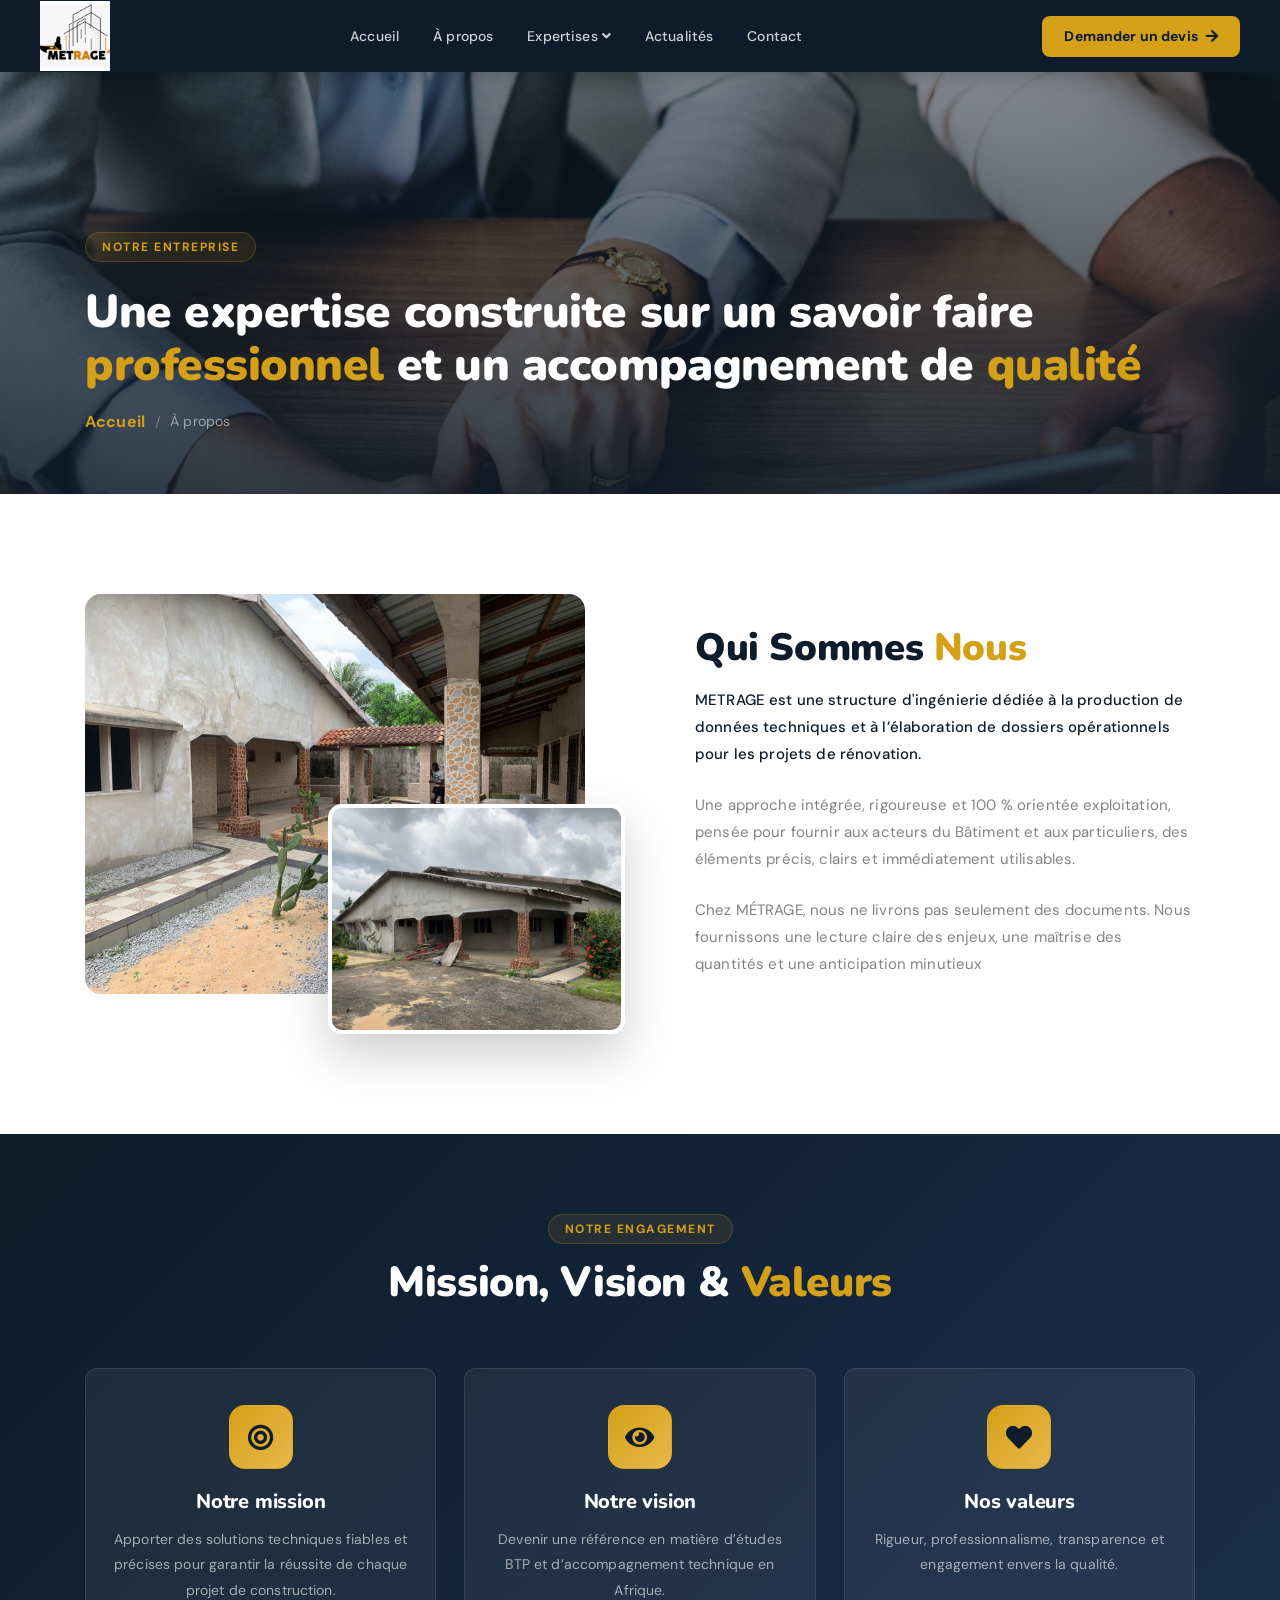
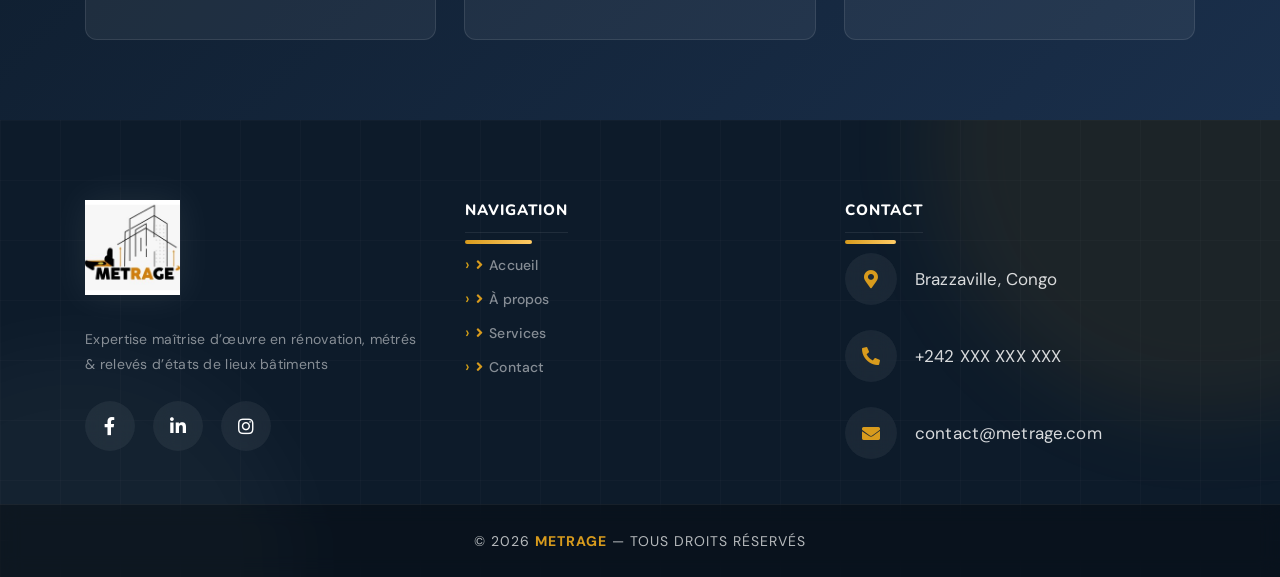
==== commit c11ef477: "Version8" ====
--- a/about.html
+++ b/about.html
@@ -35,7 +35,7 @@
                         <li><a href="elements.html">Éléments UI</a></li>
                     </ul>
                 </li> -->
-                <li><a href="services.html">Services</a></li>
+                <!-- <li><a href="services.html">Services</a></li> -->
                 <li class="has-drop">
                     <a href="#">Expertises <i class="fa fa-angle-down"></i></a>
                     <ul class="ve-dropdown">
@@ -159,7 +159,7 @@
     </div>
 </section>
 
-<section class="ve-counter-section">
+<!-- <section class="ve-counter-section">
     <div class="container">
         <div class="ve-counter-grid">
             <div class="ve-counter-item">
@@ -184,7 +184,7 @@
             </div>
         </div>
     </div>
-</section>
+</section> -->
 
 
 <footer class="ve-footer">
@@ -206,22 +206,20 @@
                          class="ve-footer-logo">
 
                     <p class="ve-footer-desc">
-                        Cabinet d'étude BTP spécialisé dans la conception,
-                        le suivi et la réalisation de projets modernes
-                        et innovants.
+                        Expertise maîtrise d’œuvre en rénovation, métrés & relevés d’états de lieux bâtiments
                     </p>
 
                     <div class="ve-social-icons">
 
-                        <a href="#" class="ve-social-icon">
+                        <a href="https://www.facebook.com/share/1J43cvgSAT/" class="ve-social-icon">
                             <i class="fab fa-facebook-f"></i>
                         </a>
 
-                        <a href="#" class="ve-social-icon">
+                        <a href="https://www.linkedin.com/company/crealtech/" class="ve-social-icon">
                             <i class="fab fa-linkedin-in"></i>
                         </a>
 
-                        <a href="#" class="ve-social-icon">
+                        <a href="https://www.instagram.com/metrage_25?igsh=MWU5b2g5MmFzOXdlbw%3D%3D&utm_source=qr" class="ve-social-icon">
                             <i class="fab fa-instagram"></i>
                         </a>
 
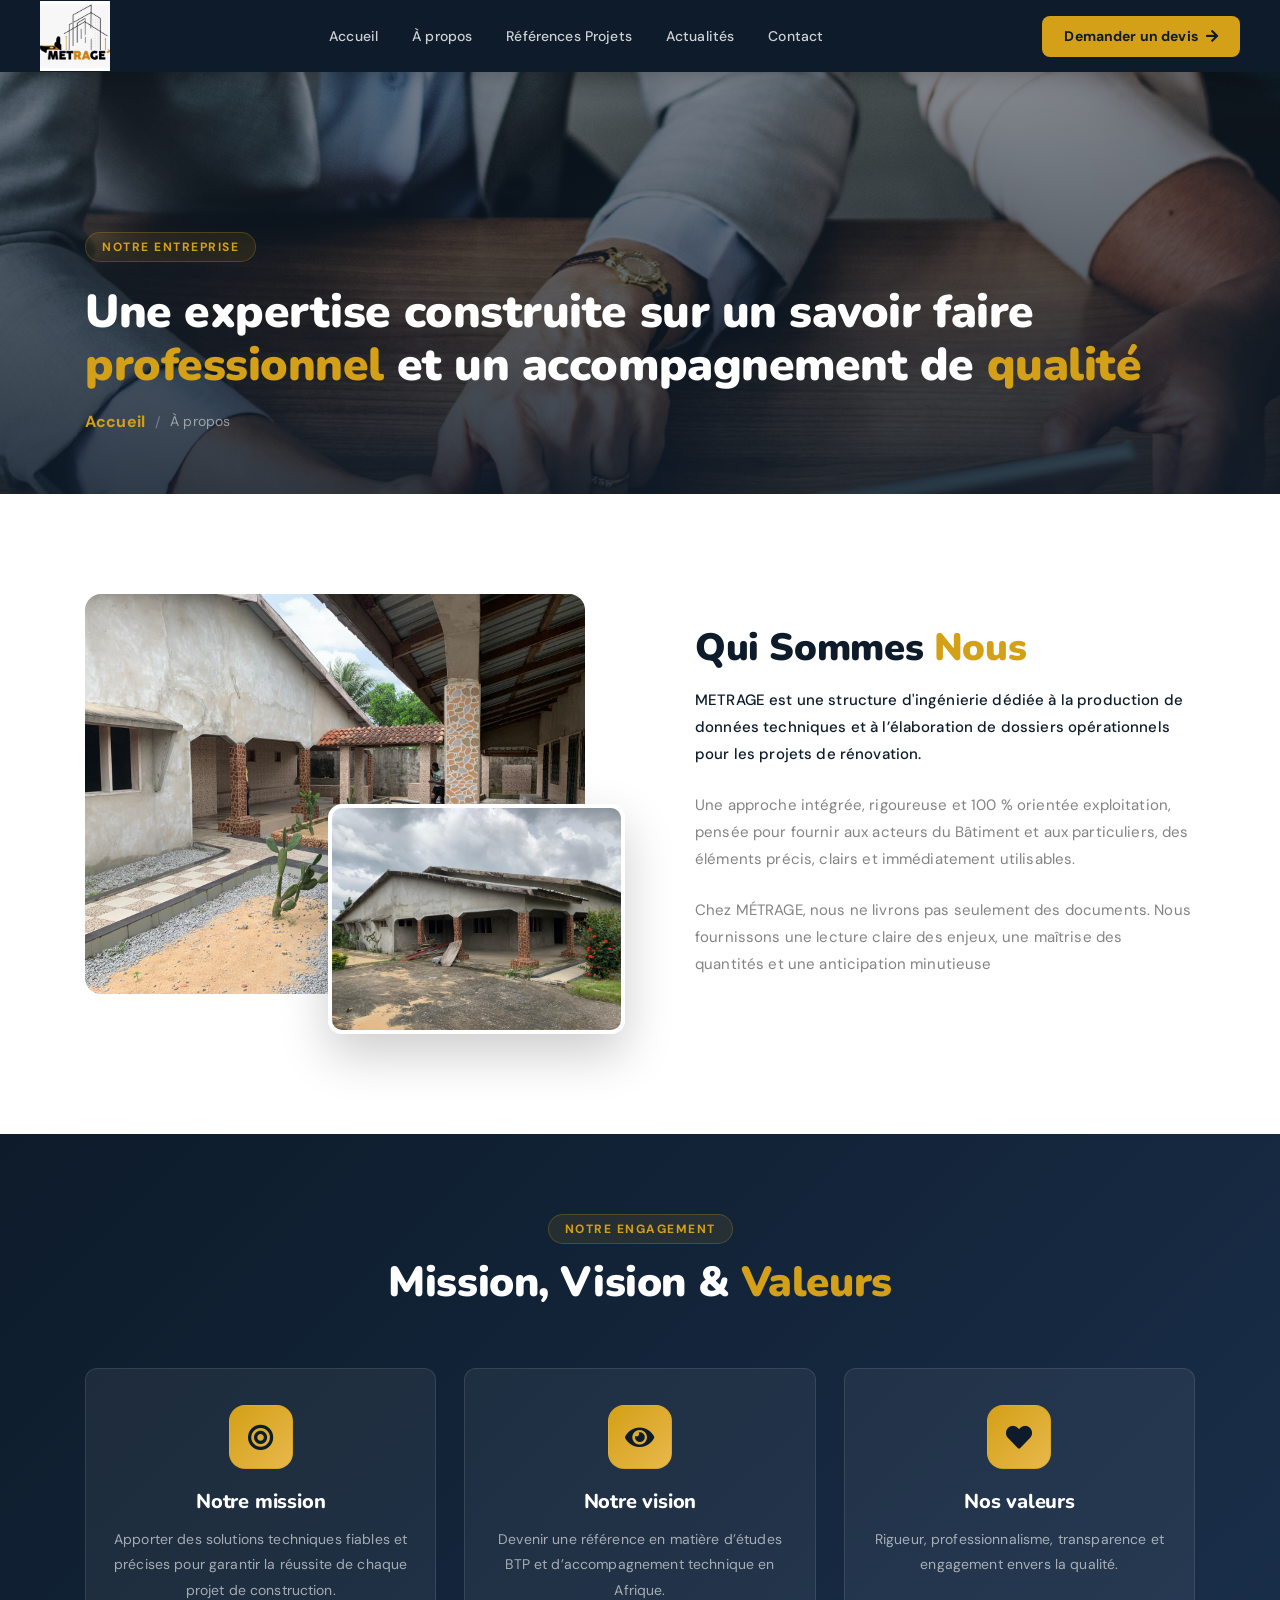
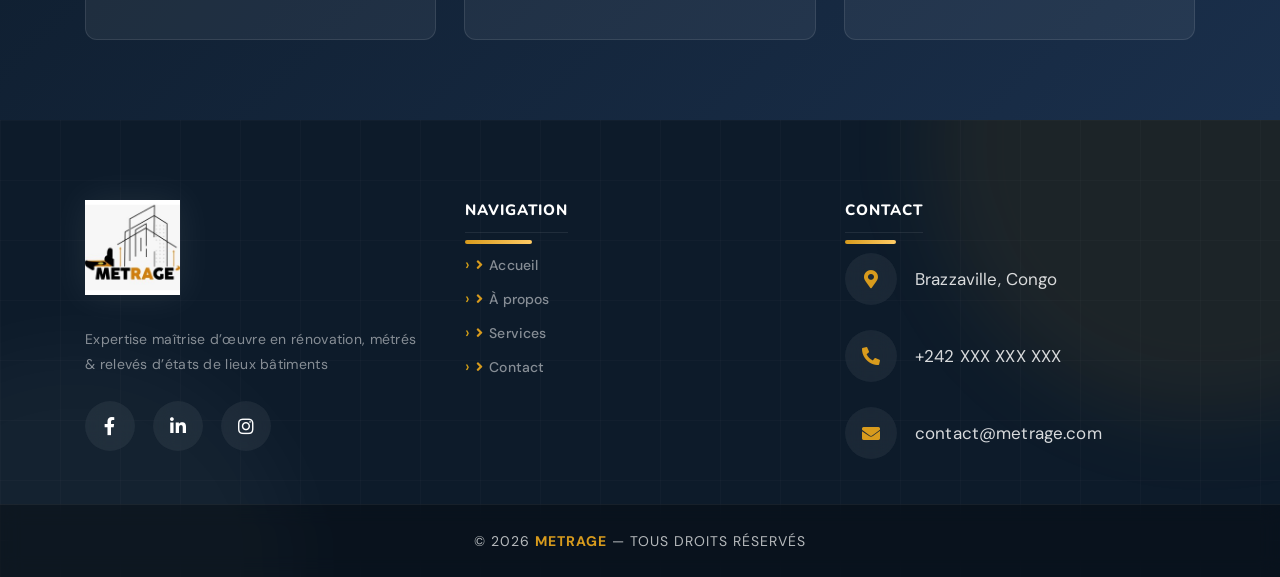
==== commit 66c33d22: "Version11" ====
--- a/about.html
+++ b/about.html
@@ -27,24 +27,7 @@
             <ul>
                 <li><a href="index.html">Accueil</a></li>
                 <li><a href="about.html" >À propos</a></li>
-                <!-- <li class="has-drop">
-                    <a href="about.html" class="active">Entreprise <i class="fa fa-angle-down"></i></a>
-                    <ul class="ve-dropdown">
-                        <li><a href="about.html">À propos</a></li>
-                        <li><a href="services.html">Nos services</a></li>
-                        <li><a href="elements.html">Éléments UI</a></li>
-                    </ul>
-                </li> -->
-                <!-- <li><a href="services.html">Services</a></li> -->
-                <li class="has-drop">
-                    <a href="#">Expertises <i class="fa fa-angle-down"></i></a>
-                    <ul class="ve-dropdown">
-                        <li><a href="#">Études techniques</a></li>
-                        <li><a href="#">Métrage & devis</a></li>
-                        <li><a href="#">Suivi de chantier</a></li>
-                        <li><a href="#">Analyse des coûts</a></li>
-                    </ul>
-                </li>
+                <li><a href="#">Références Projets</a></li>
                 <li><a href="post.html">Actualités</a></li>
                 <li><a href="contact.html">Contact</a></li>
             </ul>
@@ -63,8 +46,7 @@
         <ul>
             <li><a href="index.html">Accueil</a></li>
             <li><a href="about.html">Entreprise</a></li>
-            <li><a href="services.html">Services</a></li>
-            <li><a href="#">Expertises</a></li>
+            <li><a href="#">Références Projets</a></li>
             <li><a href="post.html">Actualités</a></li>
             <li><a href="contact.html">Contact</a></li>
         </ul>
@@ -111,7 +93,7 @@
                     </p>
 
                     <p>
-                       Chez MÉTRAGE, nous ne livrons pas seulement des documents. Nous fournissons une lecture claire des enjeux, une maîtrise des quantités et une anticipation minutieux
+                       Chez MÉTRAGE, nous ne livrons pas seulement des documents. Nous fournissons une lecture claire des enjeux, une maîtrise des quantités et une anticipation minutieuse
                     </p>
 
                     <!-- <div class="ve-about-features">
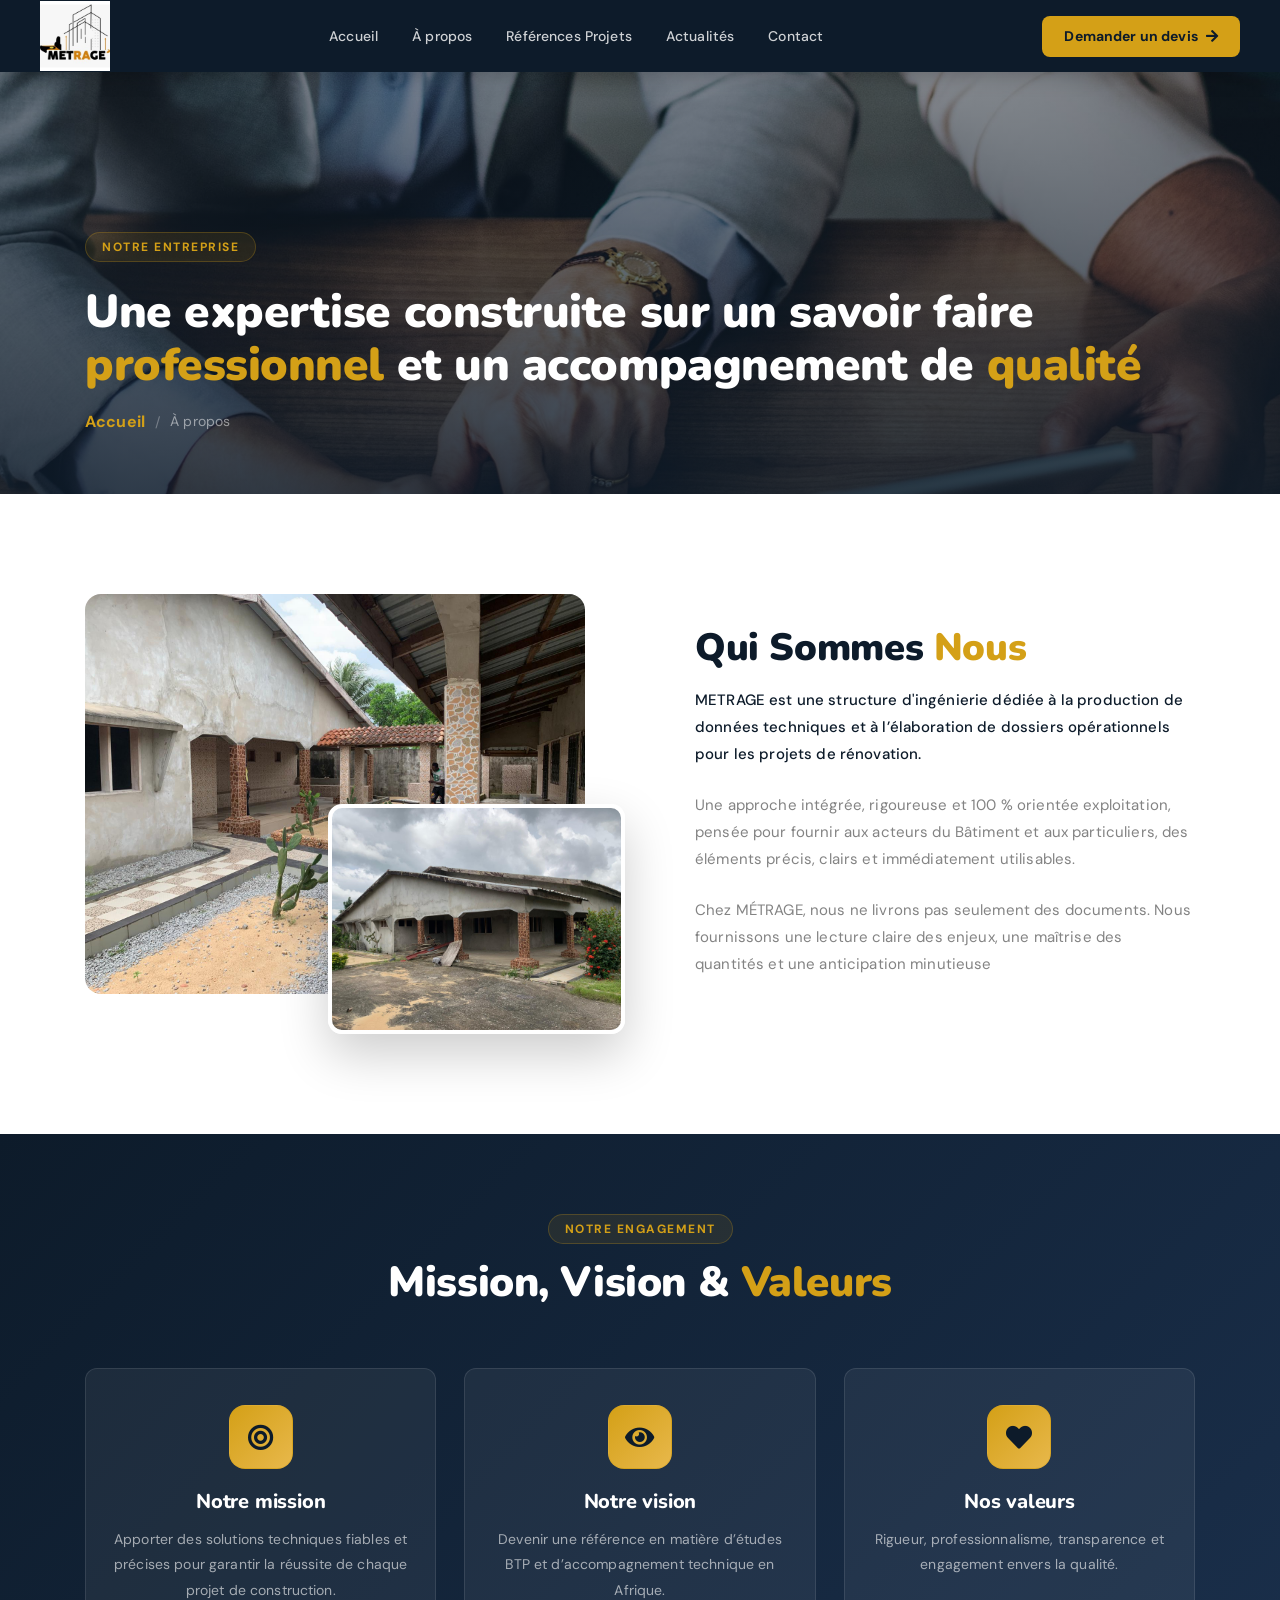
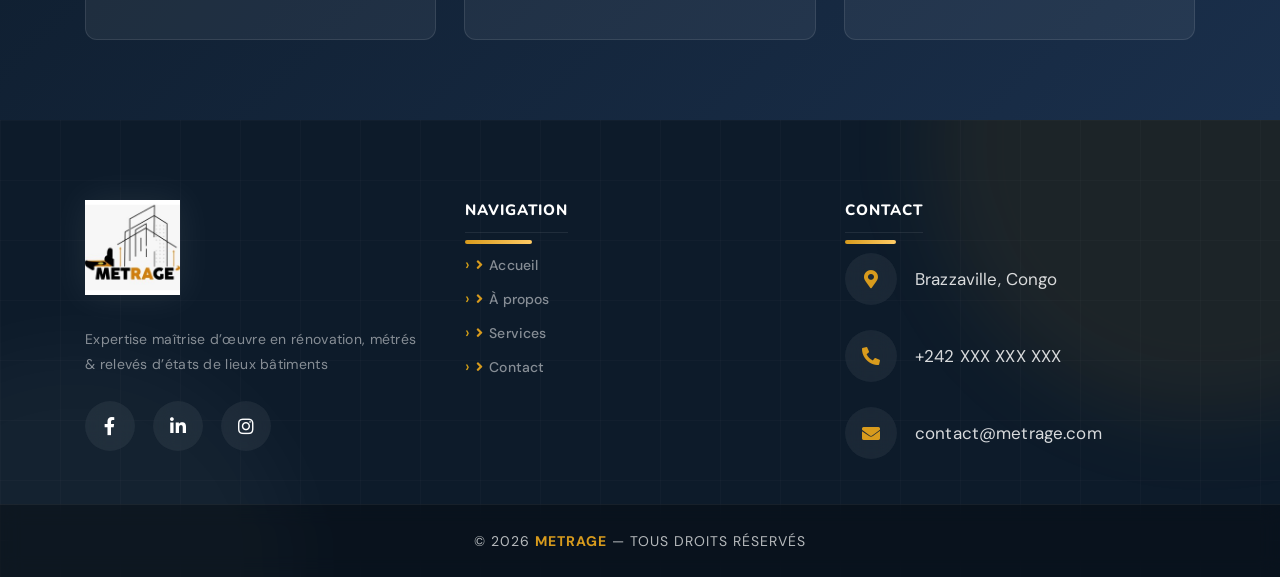
==== commit d7a54a71: "Version12" ====
--- a/about.html
+++ b/about.html
@@ -45,7 +45,8 @@
     <div class="ve-mobile-menu" id="ve-mobile-menu">
         <ul>
             <li><a href="index.html">Accueil</a></li>
-            <li><a href="about.html">Entreprise</a></li>
+            <li><a href="about.html">À propos</a></li>
+            <!-- <li><a href="services.html">Services</a></li> -->
             <li><a href="#">Références Projets</a></li>
             <li><a href="post.html">Actualités</a></li>
             <li><a href="contact.html">Contact</a></li>
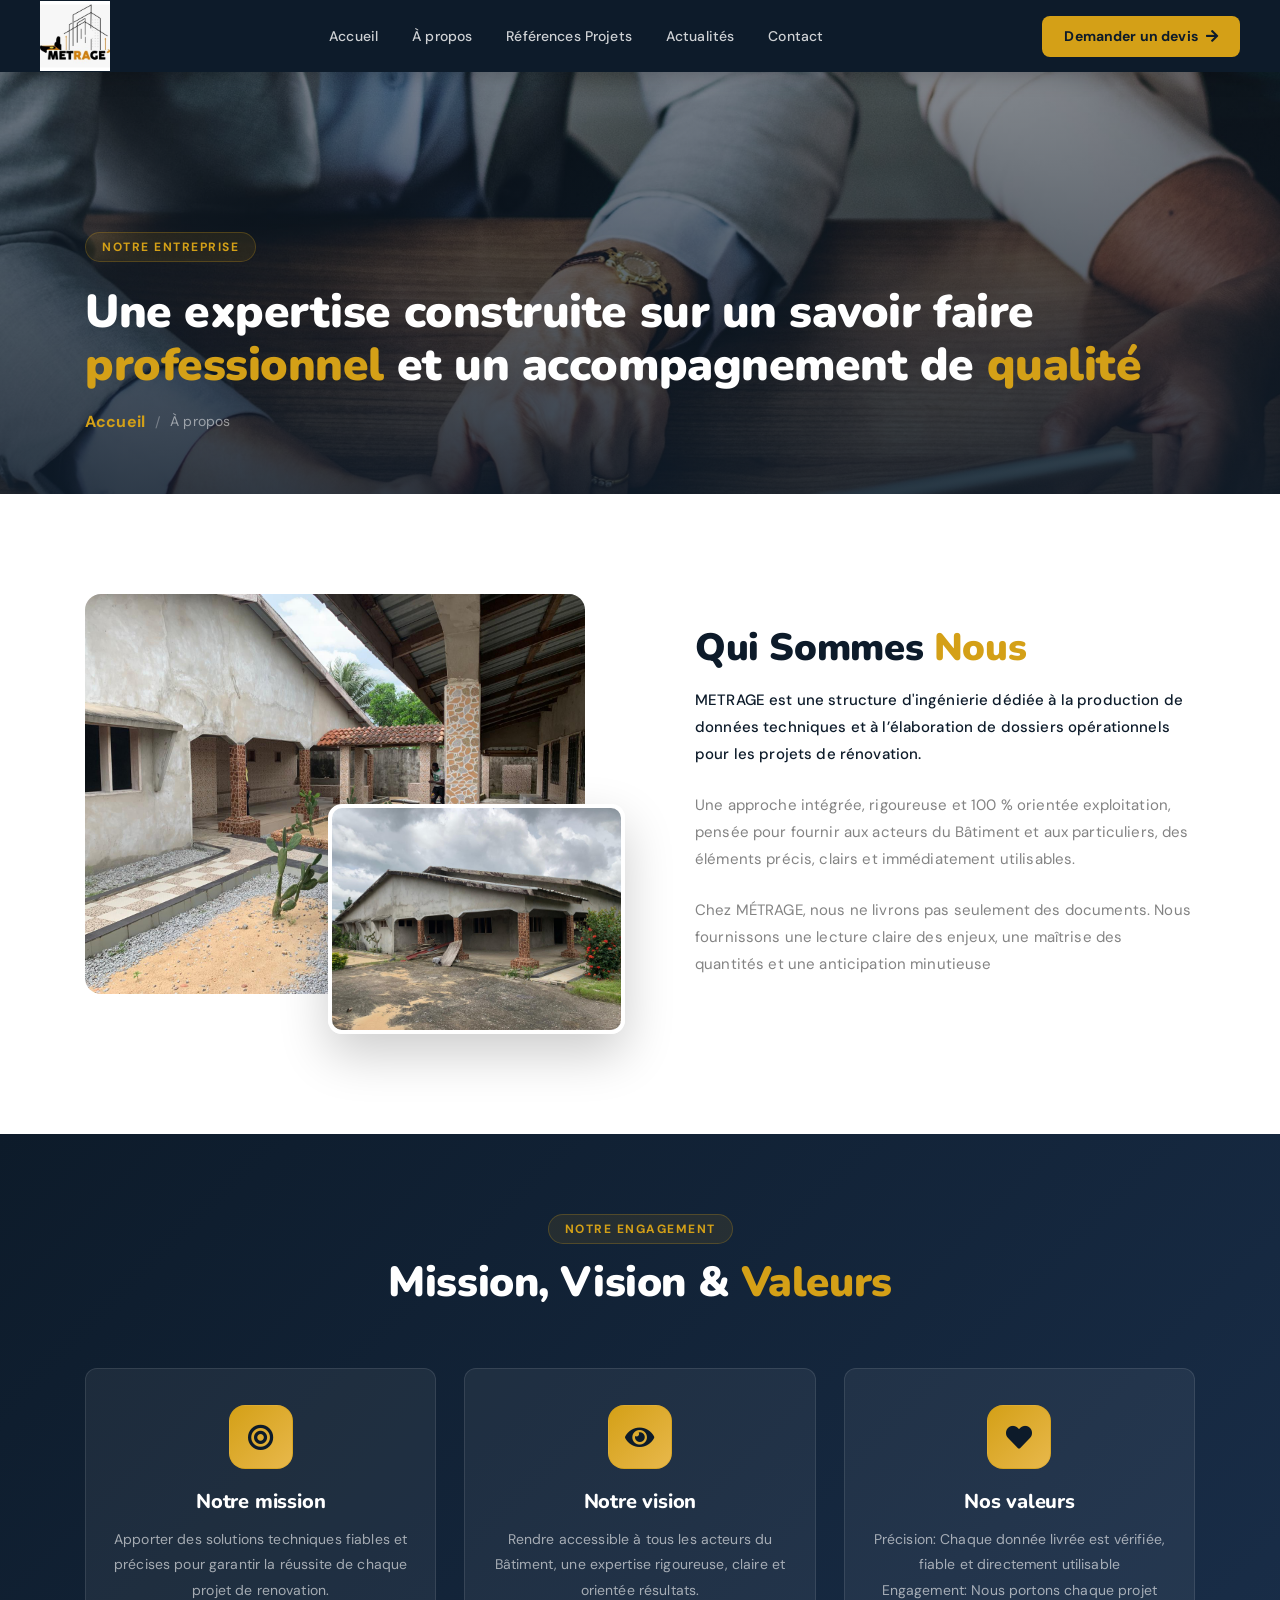
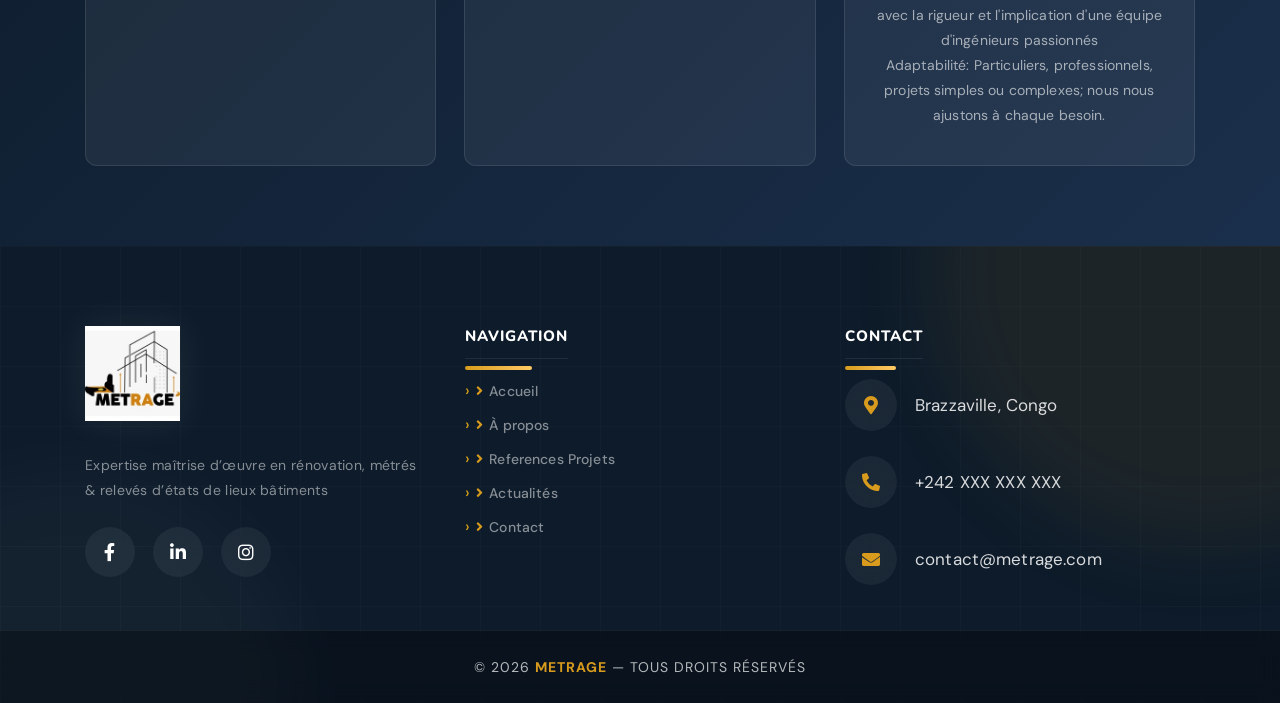
==== commit 4f4cbc4d: "Version12" ====
--- a/about.html
+++ b/about.html
@@ -123,51 +123,27 @@
             <div class="ve-mvv-card">
                 <div class="ve-mvv-icon"><i class="fa fa-bullseye"></i></div>
                 <h4>Notre mission</h4>
-                <p>Apporter des solutions techniques fiables et précises pour garantir la réussite de chaque projet de construction.</p>
+                <p>Apporter des solutions techniques fiables et précises pour garantir la réussite de chaque projet de renovation.</p>
             </div>
 
             <div class="ve-mvv-card">
                 <div class="ve-mvv-icon"><i class="fa fa-eye"></i></div>
                 <h4>Notre vision</h4>
-                <p>Devenir une référence en matière d’études BTP et d’accompagnement technique en Afrique.</p>
+                <p>Rendre accessible à tous les acteurs du Bâtiment, une expertise rigoureuse, claire et orientée résultats.</p>
             </div>
 
             <div class="ve-mvv-card">
                 <div class="ve-mvv-icon"><i class="fa fa-heart"></i></div>
                 <h4>Nos valeurs</h4>
-                <p>Rigueur, professionnalisme, transparence et engagement envers la qualité.</p>
+                <p>Précision: Chaque donnée livrée est vérifiée, fiable et directement utilisable </p>
+                <p>Engagement: Nous portons chaque projet avec la rigueur et l'implication d'une équipe d'ingénieurs passionnés</p>
+                <p>Adaptabilité: Particuliers, professionnels, projets simples ou complexes; nous nous ajustons à chaque besoin.</p>
             </div>
 
         </div>
     </div>
 </section>
 
-<!-- <section class="ve-counter-section">
-    <div class="container">
-        <div class="ve-counter-grid">
-            <div class="ve-counter-item">
-                <i class="fa fa-users"></i>
-                <strong>500+</strong>
-                <p>Clients satisfaits</p>
-            </div>
-            <div class="ve-counter-item">
-                <i class="fa fa-briefcase"></i>
-                <strong>500+</strong>
-                <p>Projets réalisés</p>
-            </div>
-            <div class="ve-counter-item">
-                <i class="fa fa-globe"></i>
-                <strong>10+</strong>
-                <p>Années d'expérience</p>
-            </div>
-            <div class="ve-counter-item">
-                <i class="fa fa-trophy"></i>
-                <strong>95%</strong>
-                <p>Satisfaction client</p>
-            </div>
-        </div>
-    </div>
-</section> -->
 
 
 <footer class="ve-footer">
@@ -212,7 +188,7 @@
 
             </div>
 
-            <!-- CENTER -->
+             <!-- CENTER -->
             <div class="col-12 col-lg-4">
 
                 <h4 class="ve-footer-title">
@@ -236,9 +212,16 @@
                     </li>
 
                     <li>
-                        <a href="services.html">
-                            <i class="fas fa-angle-right"></i>
-                            Services
+                        <a href="#">
+                            <i class="fas fa-angle-right"></i>
+                            References Projets
+                        </a>
+                    </li>
+
+                    <li>
+                        <a href="post.html">
+                            <i class="fas fa-angle-right"></i>
+                            Actualités
                         </a>
                     </li>
 
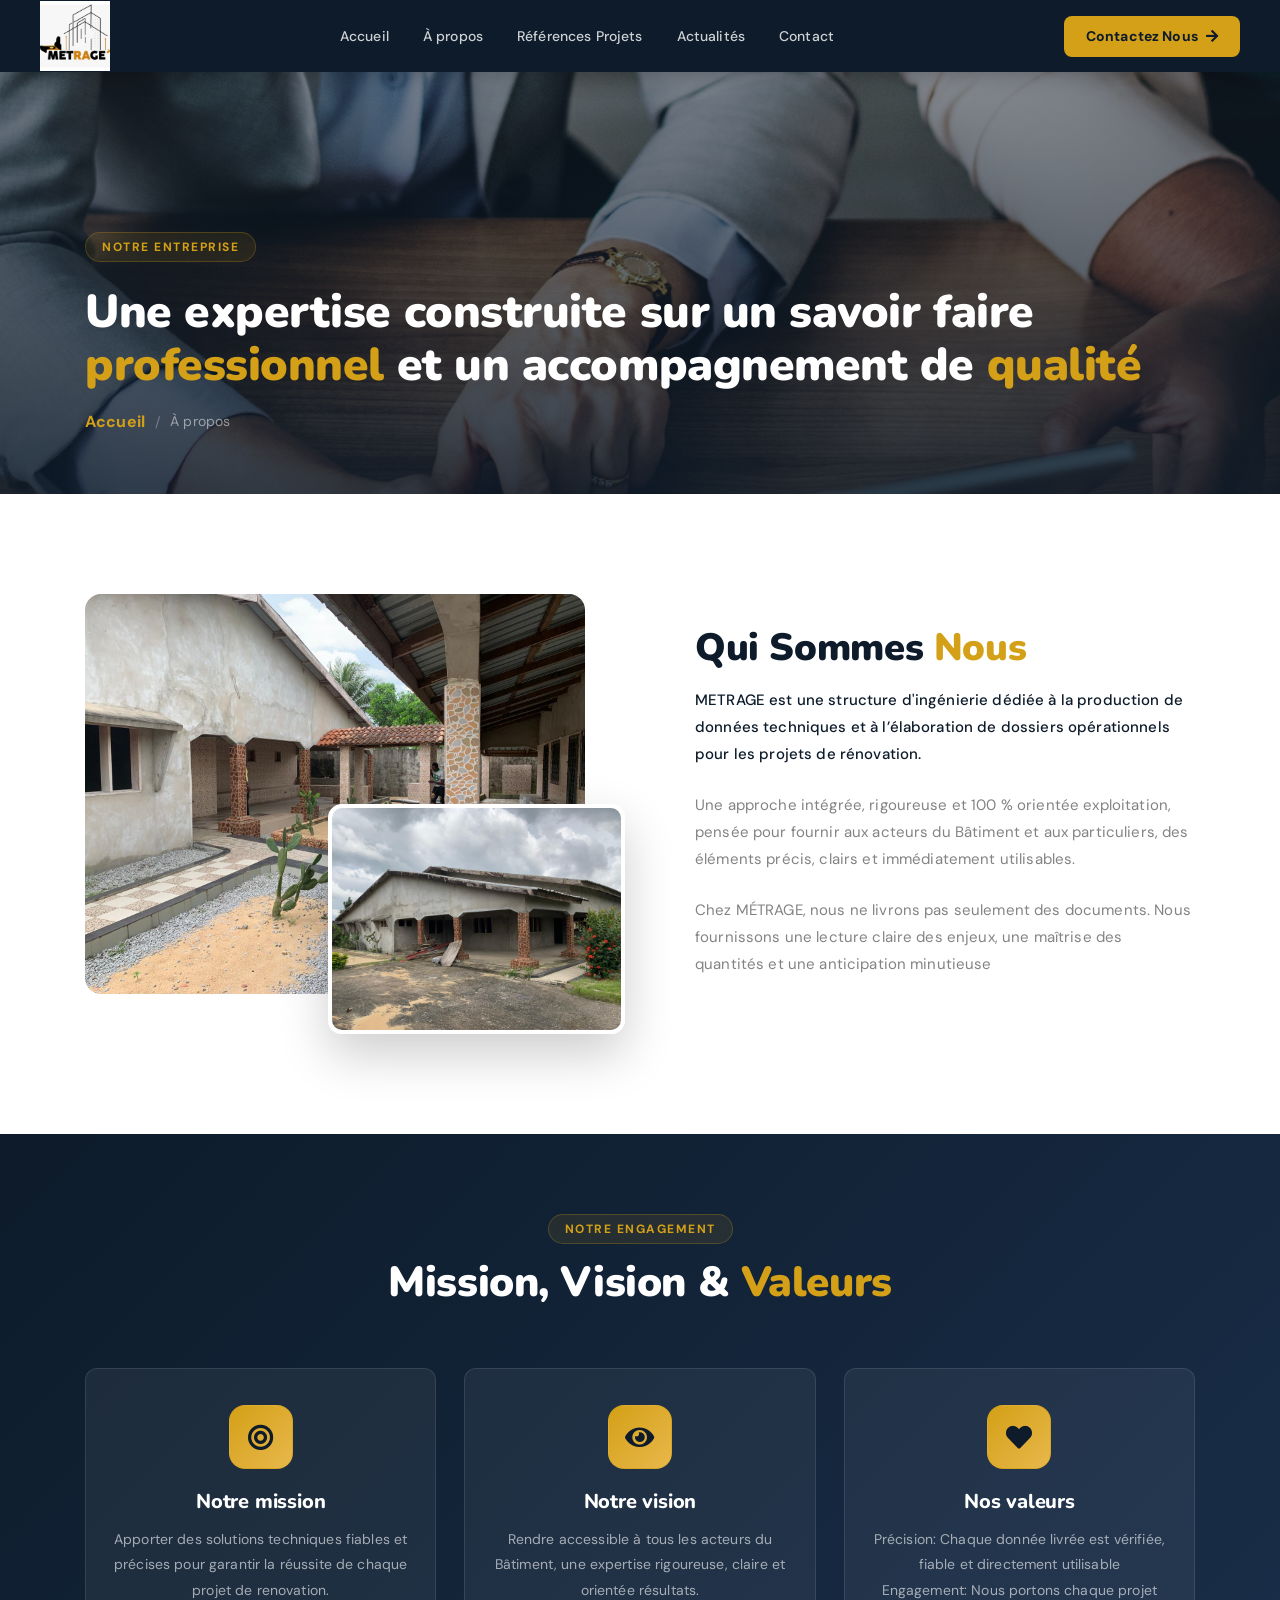
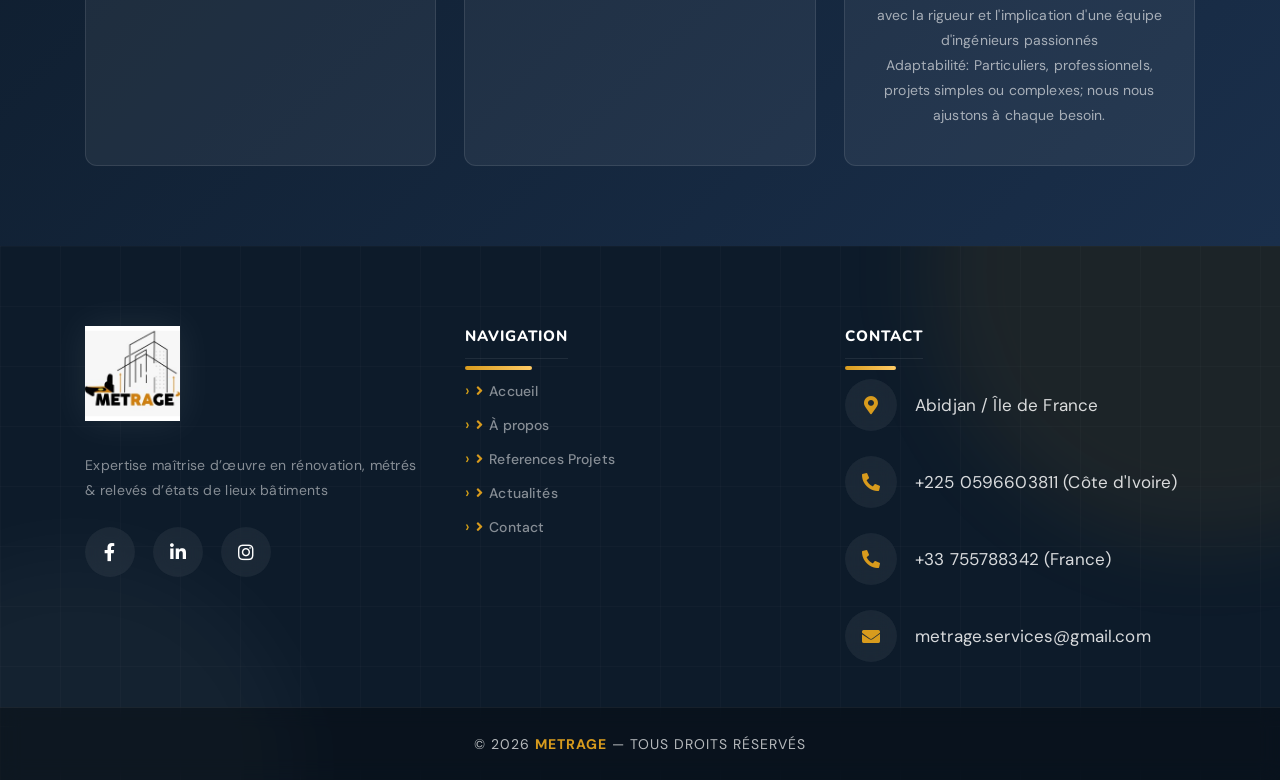
==== commit a9c1d7c0: "Version15" ====
--- a/about.html
+++ b/about.html
@@ -34,7 +34,7 @@
         </nav>
 
         <div class="ve-nav-cta">
-            <a href="contact.html" class="ve-cta-btn">Demander un devis <i class="fa fa-arrow-right"></i></a>
+            <a href="contact.html" class="ve-cta-btn">Contactez Nous <i class="fa fa-arrow-right"></i></a>
         </div>
 
         <button class="ve-toggler" id="ve-toggle">
@@ -236,7 +236,7 @@
 
             </div>
 
-            <!-- RIGHT -->
+           <!-- RIGHT -->
             <div class="col-12 col-lg-4">
 
                 <h4 class="ve-footer-title">
@@ -251,7 +251,7 @@
                         </div>
 
                         <span>
-                            Brazzaville, Congo
+                            Abidjan / Île de France
                         </span>
                     </li>
 
@@ -261,8 +261,20 @@
                         </div>
 
                         <span>
-                            +242 XXX XXX XXX
+                             +225 0596603811 (Côte d'Ivoire)
                         </span>
+
+                    </li>
+
+                    <li>
+                        <div class="ve-contact-icon">
+                            <i class="fas fa-phone-alt"></i>
+                        </div>
+
+                        <span>
+                             +33 755788342 (France)
+                        </span>
+
                     </li>
 
                     <li>
@@ -271,7 +283,7 @@
                         </div>
 
                         <span>
-                            contact@metrage.com
+                            metrage.services@gmail.com
                         </span>
                     </li>
 
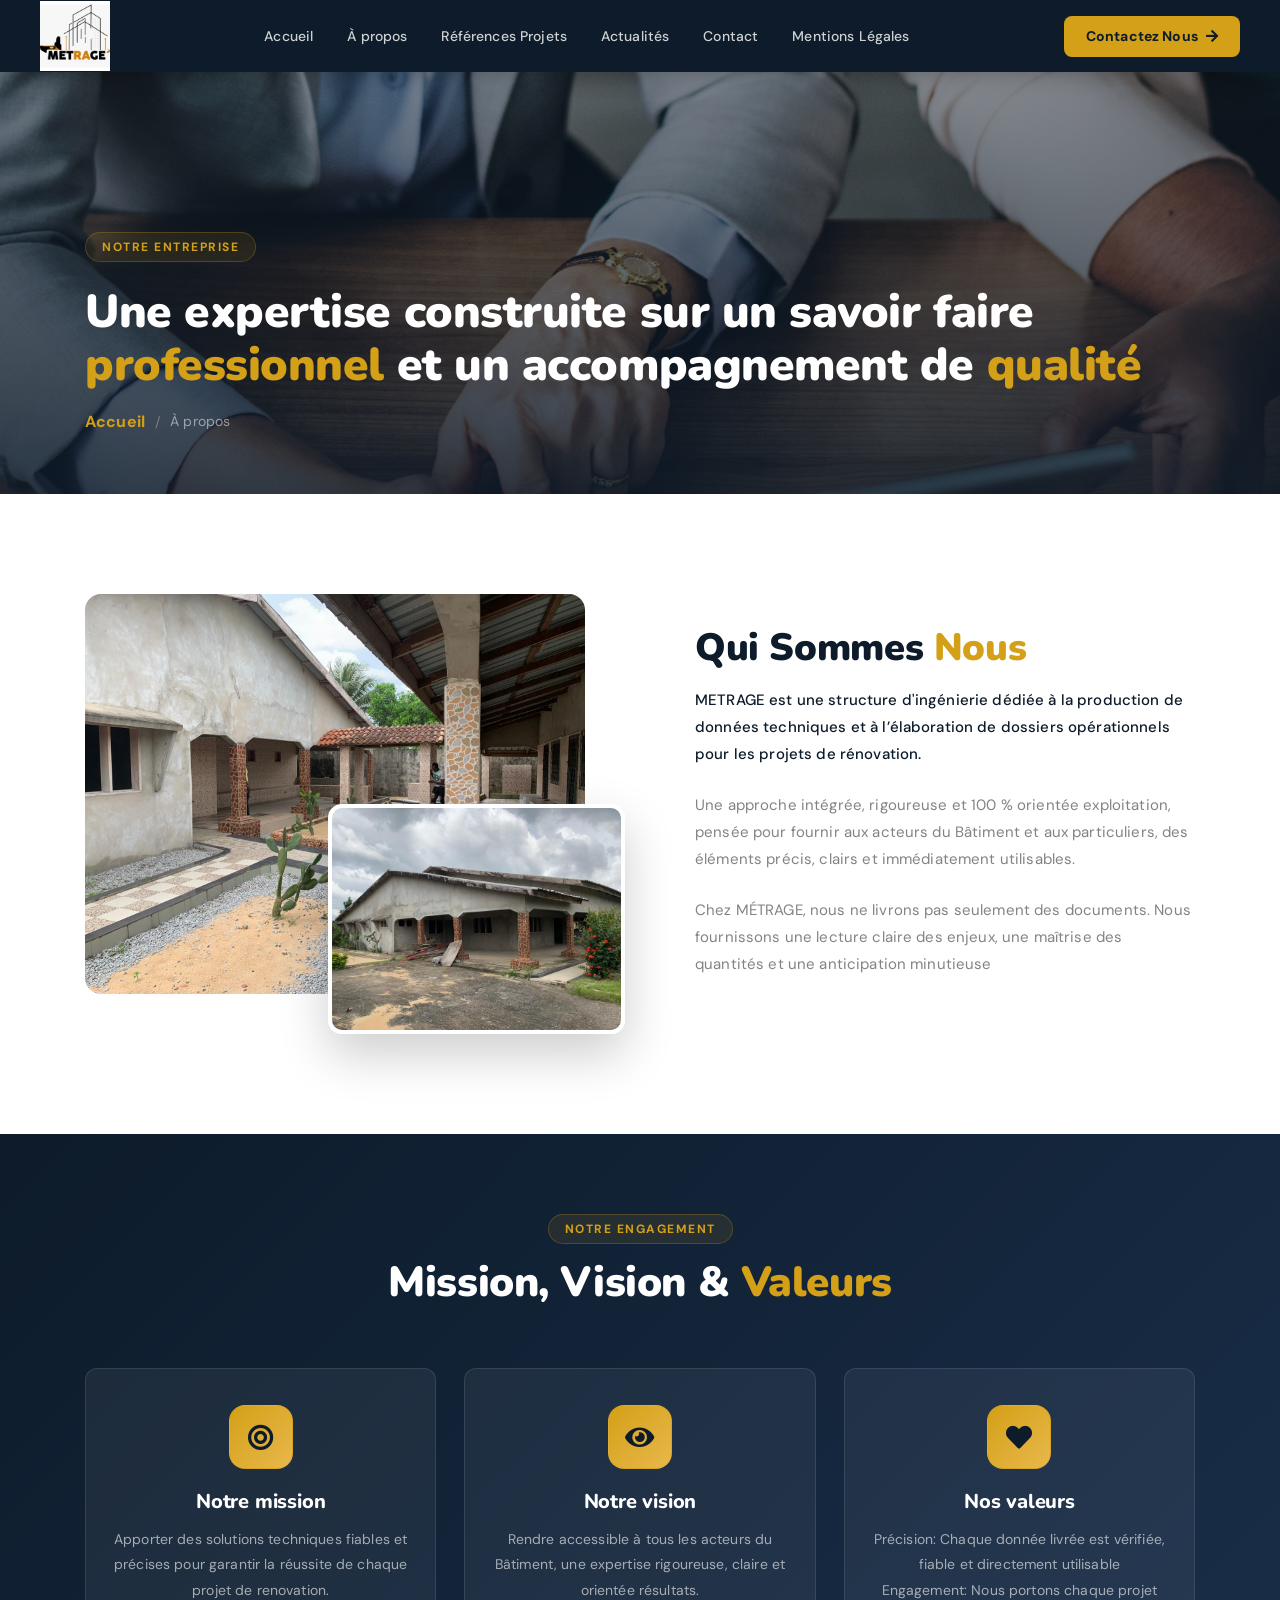
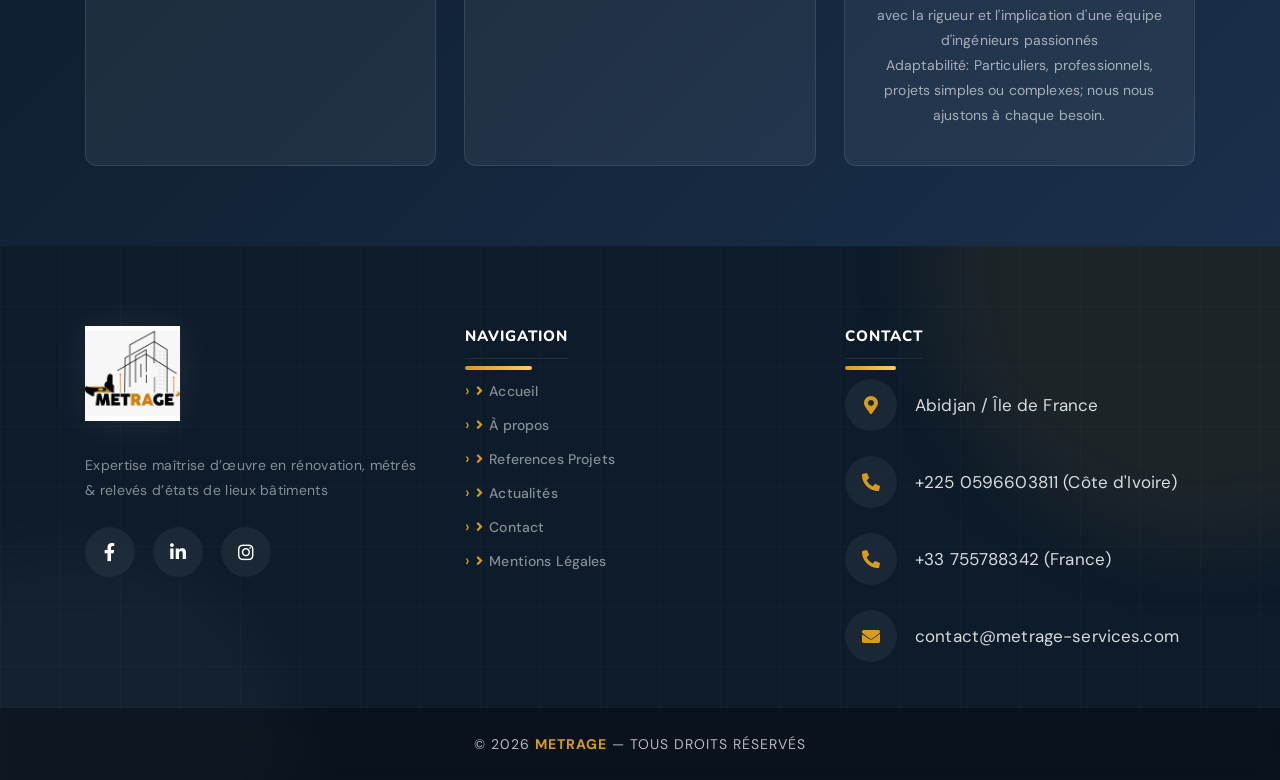
==== commit 4ec57707: "Ver11" ====
--- a/about.html
+++ b/about.html
@@ -27,9 +27,10 @@
             <ul>
                 <li><a href="index.html">Accueil</a></li>
                 <li><a href="about.html" >À propos</a></li>
-                <li><a href="#">Références Projets</a></li>
+                <li><a href="reference.html">Références Projets</a></li>
                 <li><a href="post.html">Actualités</a></li>
                 <li><a href="contact.html">Contact</a></li>
+                <li><a href="mention.html">Mentions Légales</a></li>
             </ul>
         </nav>
 
@@ -47,9 +48,10 @@
             <li><a href="index.html">Accueil</a></li>
             <li><a href="about.html">À propos</a></li>
             <!-- <li><a href="services.html">Services</a></li> -->
-            <li><a href="#">Références Projets</a></li>
+            <li><a href="reference.html">Références Projets</a></li>
             <li><a href="post.html">Actualités</a></li>
             <li><a href="contact.html">Contact</a></li>
+            <li><a href="mention.html">Mentions Légales</a></li>
         </ul>
     </div>
 </header>
@@ -212,7 +214,7 @@
                     </li>
 
                     <li>
-                        <a href="#">
+                        <a href="reference.html">
                             <i class="fas fa-angle-right"></i>
                             References Projets
                         </a>
@@ -229,6 +231,13 @@
                         <a href="contact.html">
                             <i class="fas fa-angle-right"></i>
                             Contact
+                        </a>
+                    </li>
+
+                    <li>
+                        <a href="mention.html">
+                            <i class="fas fa-angle-right"></i>
+                            Mentions Légales
                         </a>
                     </li>
 
@@ -283,7 +292,7 @@
                         </div>
 
                         <span>
-                            metrage.services@gmail.com
+                            contact@metrage-services.com
                         </span>
                     </li>
 
